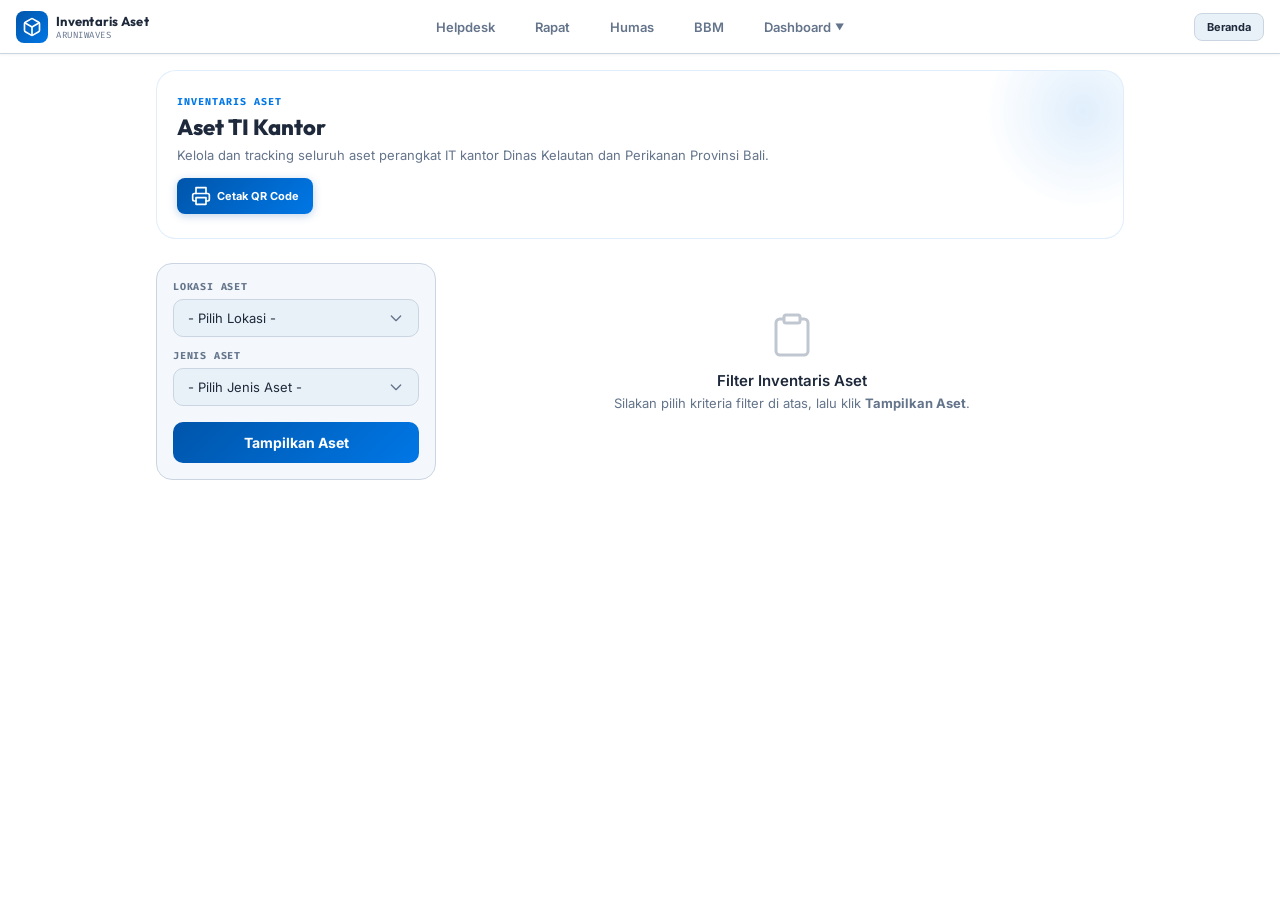
==== aset/index.html @ e1ecda30 "chore: update Google OAuth Client ID across files" ====
<!DOCTYPE html>
<html lang="id">
<head>
<meta charset="UTF-8"/>
<meta name="viewport" content="width=device-width, initial-scale=1.0"/>
<meta name="theme-color" content="#061120"/>
<meta name="description" content="Daftar inventaris aset kantor - ARUNIWAVES Dinas Kelautan dan Perikanan Provinsi Bali"/>
<link rel="apple-touch-icon" href="../icons/icon-192.png"/>
<title>Daftar Aset - ARUNIWAVES</title>
<link rel="preconnect" href="https://fonts.googleapis.com"/>
<link href="https://fonts.googleapis.com/css2?family=Outfit:wght@300;400;500;600;700;800&family=Inter:wght@300;400;500;600;700;800&family=Fira+Code:wght@400;500;700&display=swap" rel="stylesheet"/>
<script src="https://accounts.google.com/gsi/client" async defer></script>
<style>
:root {
  --ink:      #FFFFFF;
  --ink2:     #F4F8FC;
  --ink3:     #E8F1F7;
  --sea:      #0055AA;
  --sea2:     #004488;
  --wave:     #0077E6;
  --foam:     #3399FF;
  --text:     #1E293B;
  --muted:    #64748B;
  --border:   #CBD5E1;
  --border2:  #94A3B8;
  --green:    #0D9488;
  --yellow:   #CA8A04;
  --red:      #DC2626;
  --mono:     'Fira Code', monospace;
  --sans:     'Inter', sans-serif;
  --title-sans: 'Outfit', sans-serif;
}
*,*::before,*::after{box-sizing:border-box;margin:0;padding:0}
html{scroll-behavior:smooth}
body{background:var(--ink);color:var(--text);font-family:var(--sans);min-height:100vh;-webkit-font-smoothing:antialiased}

/* ── CUSTOM SCROLLBAR ── */
::-webkit-scrollbar {
  width: 6px;
  height: 6px;
}
::-webkit-scrollbar-track {
  background: var(--ink2);
}
::-webkit-scrollbar-thumb {
  background: var(--border2);
  border-radius: 4px;
}
::-webkit-scrollbar-thumb:hover {
  background: var(--wave);
}

/* ── SHIMMER SKELETON ── */
@keyframes shimmer {
  100% { transform: translateX(100%); }
}
.shimmer, .shimmer-card {
  position: relative;
  overflow: hidden;
  background-color: var(--ink2);
  border-radius: 12px;
  border: 1px solid rgba(0, 85, 170, 0.05);
}
.shimmer::after, .shimmer-card::after {
  position: absolute;
  top: 0; right: 0; bottom: 0; left: 0;
  transform: translateX(-100%);
  background-image: linear-gradient(
    90deg,
    rgba(255, 255, 255, 0) 0%,
    rgba(255, 255, 255, 0.4) 20%,
    rgba(255, 255, 255, 0.7) 60%,
    rgba(255, 255, 255, 0) 100%
  );
  animation: shimmer 1.5s infinite;
  content: '';
}

/* ── NAVBAR ── */
nav.topnav{
  position:sticky;top:0;z-index:200;
  background:rgba(255,255,255,.95);backdrop-filter:blur(12px);
  border-bottom:1px solid var(--border);
  box-shadow: 0 1px 3px rgba(0,0,0,0.05);
  height:54px;display:flex;align-items:center;
  padding:0 16px;gap:12px;
}
.nav-logo{display:flex;align-items:center;gap:8px;text-decoration:none}
.nav-logo-mark{
  width:32px;height:32px;border-radius:8px;
  background:linear-gradient(135deg,var(--sea),var(--wave));
  display:flex;align-items:center;justify-content:center;
  font-size:15px;flex-shrink:0;
}
.nav-logo-text{font-family:var(--title-sans);font-size:13px;font-weight:700;color:var(--text);letter-spacing:.02em}
.nav-logo-sub{font-size:9px;color:var(--muted);font-family:var(--mono);letter-spacing:.06em}
.nav-spacer{flex:1}

/* ── MAIN ── */
main{max-width:480px;margin:0 auto;padding:16px 16px 100px}

/* ── PAGE TITLE ── */
.page-title{
  margin-bottom:16px;
  animation:fadeUp .35s ease both;
  display: flex;
  justify-content: space-between;
  align-items: flex-start;
  gap: 12px;
  flex-wrap: wrap;
}
.page-title h1{
  font-family:var(--title-sans);font-size:22px;font-weight:700;line-height:1.1;
}
.page-title p{
  font-size:13px;color:var(--muted);margin-top:4px;
}

/* ── SEARCH BAR ── */
.search-wrap{
  position:relative;margin-bottom:12px;
  animation:fadeUp .35s .06s ease both;
}
.search-wrap input{
  width:100%;padding:12px 16px 12px 42px;
  background:var(--ink2);border:1px solid var(--border);
  border-radius:12px;color:var(--text);
  font-family:var(--sans);font-size:14px;
  transition:border-color .2s;
}
.search-wrap input:focus{outline:none;border-color:var(--wave)}
.search-wrap input::placeholder{color:var(--muted)}
.search-icon{
  position:absolute;left:14px;top:50%;transform:translateY(-50%);
  font-size:16px;pointer-events:none;opacity:.5;
}
.search-clear{
  position:absolute;right:12px;top:50%;transform:translateY(-50%);
  background:var(--border2);border:none;color:var(--muted);
  width:22px;height:22px;border-radius:50%;
  display:none;align-items:center;justify-content:center;
  font-size:11px;cursor:pointer;
}
.search-clear.show{display:flex}

/* ── FILTERS ── */
.filter-row{
  display:flex;gap:8px;overflow-x:auto;padding-bottom:4px;
  margin-bottom:14px;scrollbar-width:none;
  animation:fadeUp .35s .1s ease both;
}
.filter-row::-webkit-scrollbar{display:none}
.filter-chip{
  flex-shrink:0;padding:6px 14px;
  background:var(--ink2);border:1px solid var(--border);
  border-radius:99px;font-size:11px;font-weight:600;
  color:var(--muted);font-family:var(--mono);
  cursor:pointer;transition:all .15s;white-space:nowrap;
}
.filter-chip:hover{border-color:var(--border2);color:var(--text)}
.filter-chip.active{
  background:rgba(0,180,216,.12);
  border-color:rgba(0,180,216,.4);
  color:var(--wave);
}

/* ── STATS BAR ── */
.stats-bar{
  display:flex;gap:8px;margin-bottom:14px;
  animation:fadeUp .35s .14s ease both;
}
.stat-pill{
  flex:1;background:var(--ink2);border:1px solid var(--border);
  border-radius:10px;padding:10px 12px;text-align:center;
  cursor:pointer;transition:all 0.2s ease;
}
.stat-pill:hover{
  transform:translateY(-1px);
  border-color:var(--border2);
}
.stat-pill.active{
  background:var(--ink3);
  border-color:var(--wave);
  box-shadow:0 0 0 2px rgba(0,119,182,0.15);
}
.stat-pill.s-baik.active{
  border-color:var(--green);
  box-shadow:0 0 0 2px rgba(13,148,136,0.15);
}
.stat-pill.s-kurang.active{
  border-color:var(--yellow);
  box-shadow:0 0 0 2px rgba(202, 138, 4, 0.15);
}
.stat-pill.s-rusak.active{
  border-color:var(--red);
  box-shadow:0 0 0 2px rgba(220,38,38,0.15);
}
.stat-num{font-size:18px;font-weight:700;font-family:var(--mono);color:var(--wave)}
.stat-lbl{font-size:9px;color:var(--muted);text-transform:uppercase;letter-spacing:.08em;margin-top:2px}
.stat-pill.s-baik   .stat-num{color:var(--green)}
.stat-pill.s-kurang .stat-num{color:var(--yellow)}
.stat-pill.s-rusak  .stat-num{color:var(--red)}

/* ── LIST ── */
.list-label{
  font-size:10px;font-weight:700;color:var(--muted);
  text-transform:uppercase;letter-spacing:.1em;
  font-family:var(--mono);margin-bottom:8px;
}

.aset-list{display:flex;flex-direction:column;gap:8px}

.aset-card{
  display:flex;align-items:center;gap:12px;
  background:var(--ink2);border:1px solid var(--border);
  border-radius:12px;padding:12px 14px;
  text-decoration:none;color:inherit;
  transition:border-color .15s,background .15s;
  animation:fadeUp .3s ease both;
}
.aset-card:hover{border-color:var(--border2);background:var(--ink3)}
.aset-card:active{background:var(--ink3)}

.card-icon{
  width:40px;height:40px;border-radius:10px;
  background:rgba(0,119,182,.15);
  display:flex;align-items:center;justify-content:center;
  font-size:18px;flex-shrink:0;
}
.card-body{flex:1;min-width:0}
.card-nama{
  font-size:14px;font-weight:600;
  white-space:nowrap;overflow:hidden;text-overflow:ellipsis;
  margin-bottom:3px;
}
.card-meta{
  font-size:11px;color:var(--muted);
  font-family:var(--mono);
  white-space:nowrap;overflow:hidden;text-overflow:ellipsis;
}
.card-right{display:flex;flex-direction:column;align-items:flex-end;gap:5px;flex-shrink:0}
.kondisi-dot{
  width:8px;height:8px;border-radius:50%;
}
.dot-baik   {background:var(--green)}
.dot-kurang {background:var(--yellow)}
.dot-rusak  {background:var(--red)}
.dot-lain   {background:var(--muted)}
.card-chevron{font-size:14px;color:var(--border2)}

/* ── EMPTY / LOADING ── */
.empty-state,.loading-state{
  text-align:center;padding:48px 20px;
  color:var(--muted);
}
.empty-icon{font-size:40px;opacity:.4;margin-bottom:10px}
.empty-title{font-size:15px;font-weight:600;margin-bottom:4px;color:var(--text)}
.empty-desc{font-size:13px;line-height:1.5}
.loader{
  width:36px;height:36px;margin:0 auto 12px;
  border:3px solid var(--border2);
  border-top-color:var(--wave);
  border-radius:50%;animation:spin .8s linear infinite;
}
@keyframes spin{to{transform:rotate(360deg)}}
.loader-text{font-size:12px;font-family:var(--mono)}

/* Load more */
.btn-loadmore{
  width:100%;margin-top:12px;padding:12px;
  background:transparent;border:1px solid var(--border2);
  border-radius:10px;color:var(--muted);
  font-family:var(--sans);font-size:13px;font-weight:600;
  cursor:pointer;transition:all .2s;display:none;
}
.btn-loadmore:hover{border-color:var(--wave);color:var(--wave)}
.btn-loadmore.show{display:block}

/* ── BOTTOM NAV ── */
.bottom-nav{
  position:fixed;bottom:0;left:0;right:0;z-index:100;
  background:rgba(255,255,255,.95);backdrop-filter:blur(16px);
  border-top:1px solid var(--border);
  box-shadow: 0 -2px 10px rgba(0,0,0,0.05);
  display:flex;padding:8px 0 env(safe-area-inset-bottom);
}
.nav-item{
  flex:1;display:flex;flex-direction:column;align-items:center;gap:3px;
  padding:6px 4px;cursor:pointer;text-decoration:none;
  color:var(--muted);
  transition:color 0.2s, opacity 0.2s;
}
.nav-item:hover{opacity:.8}
.nav-icon{font-size:20px;line-height:1;display:flex;align-items:center;justify-content:center}
.nav-label{font-size:9px;font-weight:600;color:inherit;font-family:var(--mono)}
.nav-item.active{color:var(--wave)}
.nav-item.active .nav-icon{filter:drop-shadow(0 0 5px var(--wave))}

.btn-back-header {
  display: flex;
  align-items: center;
  gap: 6px;
  padding: 6px 12px;
  background: var(--ink3);
  border: 1px solid var(--border);
  border-radius: 8px;
  color: var(--text);
  font-size: 11px;
  font-weight: 700;
  text-decoration: none;
  font-family: var(--sans);
  transition: all .2s;
}
.btn-back-header:hover {
  background: var(--ink2);
  border-color: var(--border2);
}

.filter-panel {
  background: var(--ink2);
  border: 1px solid var(--border);
  border-radius: 16px;
  padding: 16px;
  margin-bottom: 16px;
  animation: fadeUp .35s ease both;
  display: flex;
  flex-direction: column;
  gap: 12px;
}
.filter-field {
  display: flex;
  flex-direction: column;
  gap: 6px;
}
.filter-field label {
  font-size: 10px;
  font-weight: 700;
  color: var(--muted);
  text-transform: uppercase;
  letter-spacing: .08em;
  font-family: var(--mono);
}
.filter-field select {
  width: 100%;
  padding: 10px 14px;
  background: var(--ink3);
  border: 1px solid var(--border);
  border-radius: 10px;
  color: var(--text);
  font-family: var(--sans);
  font-size: 13px;
  transition: border-color .2s;
  -webkit-appearance: none;
  background-image: url("data:image/svg+xml,%3Csvg xmlns='http://www.w3.org/2000/svg' fill='none' viewBox='0 0 24 24' stroke='%2364748B'%3E%3Cpath stroke-linecap='round' stroke-linejoin='round' stroke-width='2' d='M19 9l-7 7-7-7'/%3E%3C/svg%3E");
  background-repeat: no-repeat;
  background-position: right 14px center;
  background-size: 16px;
  padding-right: 40px;
}
.filter-field select:focus {
  outline: none;
  border-color: var(--wave);
}
.btn-tampilkan {
  width: 100%;
  padding: 12px;
  background: linear-gradient(135deg, var(--sea), var(--wave));
  color: #fff;
  border: none;
  border-radius: 10px;
  font-family: var(--sans);
  font-size: 14px;
  font-weight: 700;
  cursor: pointer;
  transition: opacity .2s;
  margin-top: 4px;
}
.btn-tampilkan:hover {
  opacity: .9;
}

/* More drawer */
.more-drawer{
  position:fixed;bottom:64px;left:0;right:0;z-index:150;
  background:var(--ink2);border-top:1px solid var(--border);
  padding:12px 16px;display:none;animation:slideUp .2s ease;
}
.more-drawer.open{display:block}
.more-grid{display:grid;grid-template-columns:repeat(3,1fr);gap:10px}
.more-item{
  display:flex;flex-direction:column;align-items:center;gap:6px;
  padding:14px 8px;background:var(--ink3);border:1px solid var(--border);
  border-radius:12px;cursor:pointer;text-decoration:none;transition:border-color .2s;
}
.more-item:hover{border-color:var(--border2)}
.more-item-icon{font-size:22px}
.more-item-label{font-size:10px;color:var(--muted);font-family:var(--mono);text-align:center}

@keyframes fadeUp{
  from{opacity:0;transform:translateY(12px)}
  to{opacity:1;transform:translateY(0)}
}
@keyframes slideUp{from{transform:translateY(100%)}to{transform:translateY(0)}}

/* ── DESKTOP & KEYBOARD STYLES ── */
.desktop-nav {
  display: none;
  gap: 16px;
  margin-left: 24px;
}
.desktop-nav-item {
  color: var(--muted);
  text-decoration: none;
  font-size: 13px;
  font-weight: 600;
  transition: color 0.2s, background 0.2s;
  padding: 6px 12px;
  border-radius: 6px;
}
.desktop-nav-item:hover {
  color: var(--text);
  background: var(--ink2);
}
.desktop-nav-item.active {
  color: var(--wave);
  background: rgba(0, 119, 182, 0.08);
}
.desktop-layout {
  display: block;
}
body.keyboard-open .bottom-nav {
  display: none !important;
}
body.keyboard-open .more-drawer {
  display: none !important;
}
@media (min-width: 768px) {
  .desktop-nav {
    display: flex;
  }
  .bottom-nav {
    display: none !important;
  }
  main {
    max-width: 1000px;
    padding-bottom: 40px;
  }
  
}
.svg-icon {
  width: 20px;
  height: 20px;
  stroke: currentColor;
  stroke-width: 2;
  fill: none;
  stroke-linecap: round;
  stroke-linejoin: round;
  display: inline-block;
  vertical-align: middle;
}
.logo-mark .svg-icon, .nav-logo-mark .svg-icon, .nav-mark .svg-icon, .monitor-icon .svg-icon {
  stroke: #ffffff !important;
}

.more-item.active {
  border-color: var(--wave, #0077E6);
  background: rgba(0, 119, 230, 0.08);
}
.more-item.active .more-item-icon svg {
  stroke: var(--wave, #0077E6);
}
.more-item.active .more-item-label {
  color: var(--wave, #0077E6);
  font-weight: 700;
}



/* Hero Banner Styles (BBM Style) */
.bbm-hero{
  background:rgba(255,255,255,0.75);
  backdrop-filter:blur(12px);-webkit-backdrop-filter:blur(12px);
  border:1px solid rgba(0,119,230,0.12);
  border-radius:20px;padding:24px 20px;margin-bottom:24px;
  position:relative;overflow:hidden;
}
.bbm-hero::before{
  content:'';position:absolute;top:-60px;right:-60px;
  width:200px;height:200px;
  background:radial-gradient(circle,rgba(0,119,230,.12) 0%,transparent 70%);
  pointer-events:none;
}
.bbm-content{position:relative;z-index:2}
.bbm-eyebrow{font-size:10px;color:var(--wave);font-family:var(--mono);letter-spacing:.1em;margin-bottom:6px;font-weight:700;}
.bbm-title{font-family:var(--title-sans);font-size:22px;font-weight:800;margin-bottom:6px;line-height:1.2}
.bbm-sub{font-size:13px;color:var(--muted);line-height:1.5}

/* Navigation overrides for 6-item mobile bottom nav & centered desktop nav */
.bottom-nav { padding: 6px 0 env(safe-area-inset-bottom) !important; }
.nav-item { padding: 4px 2px !important; gap: 2px !important; }
.bottom-nav .svg-icon { width: 18px !important; height: 18px !important; }
.nav-label { font-size: 8px !important; }
.more-grid { grid-template-columns: repeat(3, 1fr) !important; }

@media (min-width: 768px) {
  .site-header, .topnav { position: relative !important; }
  .desktop-nav {
    position: absolute !important;
    left: 50% !important;
    transform: translateX(-50%) !important;
    display: flex !important;
    align-items: center !important;
    gap: 8px !important;
    margin-left: 0 !important;
  }
  .desktop-nav-item {
    font-size: 11px !important;
    padding: 4px 8px !important;
  }
}
@media (min-width: 1024px) {
  .desktop-layout {
    display: grid;
    grid-template-columns: 280px 1fr;
    gap: 24px;
    align-items: start;
  }
  .desktop-nav {
    gap: 16px !important;
  }
  .desktop-nav-item {
    font-size: 13px !important;
    padding: 6px 12px !important;
  }
}




/* Dropdown style on desktop */
.desktop-dropdown {
  position: relative;
  display: inline-block;
}
.desktop-dropdown-btn {
  background: none;
  border: none;
  color: var(--muted);
  font-family: var(--sans);
  font-size: 13px;
  font-weight: 600;
  padding: 6px 12px;
  border-radius: 6px;
  cursor: pointer;
  display: flex;
  align-items: center;
  gap: 4px;
  transition: color 0.2s, background 0.2s;
}
.desktop-dropdown-btn:hover {
  color: var(--text);
  background: var(--ink2);
}
.desktop-dropdown-btn.active {
  color: var(--wave);
  background: rgba(0, 119, 182, 0.08);
}
.desktop-dropdown-content {
  display: none;
  position: absolute;
  top: 100%;
  left: 0;
  background-color: rgba(255, 255, 255, 0.98);
  backdrop-filter: blur(16px);
  -webkit-backdrop-filter: blur(16px);
  min-width: 180px;
  box-shadow: 0 8px 24px rgba(0, 85, 170, 0.12);
  border: 1px solid var(--border);
  border-radius: 8px;
  z-index: 300;
  margin-top: 4px;
}
.desktop-dropdown-content::before {
  content: "";
  position: absolute;
  top: -10px;
  left: 0;
  right: 0;
  height: 10px;
  background: transparent;
}
.desktop-dropdown-content a {
  color: var(--muted);
  padding: 10px 14px;
  text-decoration: none;
  display: block;
  font-size: 13px;
  font-weight: 600;
  transition: color 0.2s, background 0.2s;
  text-align: left;
}
.desktop-dropdown-content a:hover {
  color: var(--wave);
  background-color: var(--ink2);
}
.desktop-dropdown-content a.active {
  color: var(--wave);
  background-color: var(--ink2);
}
.desktop-dropdown:hover .desktop-dropdown-content {
  display: block;
}
.desktop-dropdown:hover .desktop-dropdown-btn {
  color: var(--text);
  background: var(--ink2);
}

/* ── DETAIL MODAL ── */
.modal-overlay {
  position: fixed;
  inset: 0;
  z-index: 300;
  background: rgba(6, 17, 32, 0.55);
  backdrop-filter: blur(12px);
  -webkit-backdrop-filter: blur(12px);
  display: none;
  align-items: flex-end;
  justify-content: center;
}
.modal-overlay.open {
  display: flex;
}
.modal-sheet {
  background: var(--ink);
  border: 1px solid var(--border);
  border-radius: 20px 20px 0 0;
  width: 100%;
  max-width: 480px;
  max-height: 90vh;
  overflow-y: auto;
  padding: 20px 20px 40px;
  animation: slideUp 0.3s ease;
  color: var(--text);
}
@media (min-width: 768px) {
  .modal-overlay {
    align-items: center;
  }
  .modal-sheet {
    border-radius: 16px;
    max-height: 80vh;
    box-shadow: 0 12px 40px rgba(0, 0, 0, 0.15);
  }
}
.modal-header {
  display: flex;
  align-items: flex-start;
  justify-content: space-between;
  margin-bottom: 16px;
}
.modal-kode {
  font-family: var(--mono);
  font-size: 11px;
  color: var(--wave);
  letter-spacing: 0.1em;
  margin-bottom: 4px;
}
.modal-nama {
  font-size: 20px;
  font-weight: 700;
  line-height: 1.2;
  margin-bottom: 10px;
}
.modal-badges {
  display: flex;
  gap: 8px;
  flex-wrap: wrap;
}
.badge {
  font-size: 10px;
  font-weight: 600;
  padding: 4px 10px;
  border-radius: 99px;
  font-family: var(--mono);
  letter-spacing: .04em;
}
.badge-cat   {background:rgba(0,150,199,.15);color:var(--wave);border:1px solid rgba(0,150,199,.3)}
.badge-baik  {background:rgba(45,212,191,.12);color:var(--green);border:1px solid rgba(45,212,191,.25)}
.badge-kurang{background:rgba(251,191,36,.12);color:var(--yellow);border:1px solid rgba(251,191,36,.25)}
.badge-rusak {background:rgba(248,113,113,.12);color:var(--red);border:1px solid rgba(248,113,113,.25)}

/* Modal body states */
.modal-body .state {
  display: none;
}
.modal-body .state.active {
  display: block;
}
.modal-body #det-state-loading.active {
  display: flex;
  flex-direction: column;
  align-items: center;
  justify-content: center;
  min-height: 30vh;
  gap: 16px;
}
.modal-body #det-state-error.active {
  display: flex;
  flex-direction: column;
  align-items: center;
  text-align: center;
  min-height: 30vh;
  justify-content: center;
  padding: 20px;
  gap: 12px;
}

/* Foto inside modal */
.foto-wrap {
  border-radius: 14px;
  overflow: hidden;
  border: 1px solid var(--border);
  background: var(--ink2);
  aspect-ratio: 4/3;
  position: relative;
  margin-bottom: 16px;
}
.foto-wrap img {
  width: 100%;
  height: 100%;
  object-fit: cover;
  display: block;
}
.foto-placeholder {
  width: 100%;
  height: 100%;
  display: flex;
  flex-direction: column;
  align-items: center;
  justify-content: center;
  gap: 8px;
  color: var(--muted);
}
.foto-placeholder span { font-size: 40px; opacity: 0.4; }
.foto-placeholder p { font-size: 12px; }

/* Info Section inside modal */
.info-section {
  background: var(--ink2);
  border: 1px solid var(--border);
  border-radius: 14px;
  overflow: hidden;
  margin-bottom: 12px;
}
.section-label {
  padding: 10px 16px;
  font-size: 9px;
  font-weight: 700;
  color: var(--wave);
  text-transform: uppercase;
  letter-spacing: .12em;
  border-bottom: 1px solid var(--border);
  font-family: var(--mono);
  background: rgba(0,180,216,.04);
}
.info-row {
  display: flex;
  align-items: flex-start;
  padding: 12px 16px;
  gap: 12px;
  border-bottom: 1px solid var(--border);
}
.info-row:last-child { border-bottom: none; }
.info-icon { font-size: 15px; flex-shrink: 0; margin-top: 1px; opacity: 0.7; }
.info-key {
  font-size: 10px;
  color: var(--muted);
  font-family: var(--mono);
  text-transform: uppercase;
  letter-spacing: .06em;
  margin-bottom: 3px;
}
.info-val { font-size: 14px; font-weight: 500; line-height: 1.4; }
.info-val.mono { font-family: var(--mono); font-size: 12px; color: var(--foam); }
.info-val.empty { color: var(--muted); font-style: italic; font-size: 13px; }
.tik-row { background: rgba(0, 119, 182, 0.05); }

.keterangan-box {
  background: rgba(0, 180, 216, 0.05);
  border: 1px solid rgba(0, 180, 216, 0.15);
  border-radius: 10px;
  padding: 12px 14px;
  font-size: 13px;
  line-height: 1.6;
  color: var(--text);
  margin-bottom: 12px;
  display: none;
}

.btn-lapor {
  display: flex;
  align-items: center;
  justify-content: center;
  gap: 8px;
  width: 100%;
  padding: 14px;
  background: transparent;
  border: 1.5px solid var(--border2);
  border-radius: 12px;
  color: var(--muted);
  font-family: var(--sans);
  font-size: 13px;
  font-weight: 600;
  cursor: pointer;
  text-decoration: none;
  transition: all .2s;
  margin-bottom: 12px;
}
.btn-lapor:hover {
  border-color: var(--wave);
  color: var(--wave);
  background: rgba(0, 180, 216, 0.06);
}

/* ── EDIT PANEL overlay bottom-sheet ── */
#edit-panel {
  position: fixed;
  inset: 0;
  z-index: 310;
  background: rgba(6, 17, 32, 0.85);
  backdrop-filter: blur(8px);
  -webkit-backdrop-filter: blur(8px);
  display: none;
  align-items: flex-end;
  justify-content: center;
}
#edit-panel.open { display: flex; }
.edit-sheet {
  background: var(--ink2);
  border: 1px solid var(--border);
  border-radius: 20px 20px 0 0;
  width: 100%;
  max-width: 480px;
  max-height: 90vh;
  overflow-y: auto;
  padding: 20px 20px 40px;
  animation: slideUp .3s ease;
  color: var(--text);
}
.edit-header {
  display: flex;
  align-items: center;
  justify-content: space-between;
  margin-bottom: 20px;
}
.edit-title { font-size: 16px; font-weight: 700; }
.edit-kode {
  font-family: var(--mono);
  font-size: 10px;
  color: var(--wave);
  margin-top: 2px;
}
.btn-close {
  background: none;
  border: none;
  color: var(--muted);
  font-size: 20px;
  cursor: pointer;
  width: 32px;
  height: 32px;
  border-radius: 8px;
  display: flex;
  align-items: center;
  justify-content: center;
  transition: background .2s;
}
.btn-close:hover { background: var(--border); }

/* Auth States */
.auth-state { text-align: center; padding: 32px 16px; }
.auth-icon { font-size: 40px; margin-bottom: 12px; }
.auth-title { font-size: 16px; font-weight: 700; margin-bottom: 6px; }
.auth-desc { font-size: 13px; color: var(--muted); margin-bottom: 20px; line-height: 1.6; }
.btn-google {
  display: flex;
  align-items: center;
  justify-content: center;
  gap: 10px;
  width: 100%;
  padding: 13px;
  border-radius: 12px;
  background: #fff;
  color: #1a1a1a;
  border: none;
  font-family: var(--sans);
  font-size: 14px;
  font-weight: 600;
  cursor: pointer;
  transition: opacity .2s;
}
.btn-google:hover { opacity: .9; }
.btn-google img { width: 20px; height: 20px; }
.access-denied {
  background: rgba(248, 113, 113, 0.08);
  border: 1px solid rgba(248, 113, 113, 0.2);
  border-radius: 10px;
  padding: 14px;
  font-size: 13px;
  color: var(--red);
  text-align: center;
  margin-top: 12px;
}

/* Edit form fields */
.edit-form { display: none; }
.edit-form.show { display: block; }
.field { margin-bottom: 14px; }
.field label {
  display: block;
  font-size: 10px;
  font-weight: 700;
  color: var(--muted);
  text-transform: uppercase;
  letter-spacing: .08em;
  margin-bottom: 6px;
  font-family: var(--mono);
}
.field select, .field input, .field textarea {
  width: 100%;
  padding: 11px 14px;
  background: var(--ink3);
  border: 1px solid var(--border);
  border-radius: 10px;
  color: var(--text);
  font-family: var(--sans);
  font-size: 14px;
  transition: border-color .2s;
  -webkit-appearance: none;
}
.field select:focus, .field input:focus, .field textarea:focus {
  outline: none;
  border-color: var(--wave);
}
.field textarea { resize: vertical; min-height: 80px; line-height: 1.5; }

/* Photo upload inside edit form */
.foto-upload-area {
  border: 2px dashed var(--border2);
  border-radius: 12px;
  padding: 20px;
  text-align: center;
  cursor: pointer;
  transition: all .2s;
  position: relative;
}
.foto-upload-area:hover, .foto-upload-area.drag {
  border-color: var(--wave);
  background: rgba(0, 180, 216, 0.05);
}
.foto-upload-area input {
  position: absolute;
  inset: 0;
  opacity: 0;
  cursor: pointer;
}
.foto-upload-preview {
  width: 100%;
  border-radius: 10px;
  overflow: hidden;
  display: none;
  position: relative;
}
.foto-upload-preview img {
  width: 100%;
  display: block;
  max-height: 180px;
  object-fit: cover;
}
.foto-remove {
  position: absolute;
  top: 8px;
  right: 8px;
  background: rgba(0, 0, 0, 0.7);
  border: none;
  color: #fff;
  width: 28px;
  height: 28px;
  border-radius: 50%;
  cursor: pointer;
  font-size: 13px;
  display: flex;
  align-items: center;
  justify-content: center;
}

/* Toast styling */
.toast {
  position: fixed;
  top: 70px;
  left: 50%;
  transform: translateX(-50%) translateY(-20px);
  background: var(--ink3);
  border: 1px solid var(--border2);
  border-radius: 10px;
  padding: 10px 18px;
  font-size: 13px;
  font-weight: 500;
  opacity: 0;
  transition: all 0.3s;
  pointer-events: none;
  white-space: nowrap;
  z-index: 500;
}
.toast.show { opacity: 1; transform: translateX(-50%) translateY(0); }
.toast.success { border-color: rgba(45, 212, 191, 0.4); color: var(--green); }
.toast.error { border-color: rgba(248, 113, 113, 0.4); color: var(--red); }

/* Changes list preview in edit form */
.changes-list {
  background: rgba(0, 180, 216, 0.05);
  border: 1px solid rgba(0, 180, 216, 0.15);
  border-radius: 10px;
  padding: 12px;
  margin-bottom: 14px;
  display: none;
}
.changes-list p {
  font-size: 11px;
  color: var(--muted);
  margin-bottom: 8px;
  font-family: var(--mono);
}
.change-item {
  font-size: 12px;
  color: var(--text);
  padding: 4px 0;
  border-bottom: 1px solid var(--border);
}
.change-item:last-child { border-bottom: none; }
.change-item span { color: var(--wave); font-family: var(--mono); }

.btn-save {
  width: 100%;
  padding: 14px;
  border: none;
  border-radius: 12px;
  background: linear-gradient(135deg, var(--sea), var(--wave));
  color: #fff;
  font-family: var(--sans);
  font-size: 15px;
  font-weight: 700;
  cursor: pointer;
  transition: opacity .2s;
  margin-top: 4px;
}
.btn-save:hover { opacity: 0.9; }
.btn-save:disabled {
  background: var(--border);
  color: var(--muted);
  cursor: not-allowed;
  opacity: 1;
}

</style>
</head>
<body>

<!-- NAVBAR -->
<nav class="topnav">
  <a class="nav-logo" href="../index.html">
    <div class="nav-logo-mark">
      <svg class="svg-icon" width="20" height="20" viewBox="0 0 24 24" fill="none" stroke="#fff" stroke-width="2.5" stroke-linecap="round" stroke-linejoin="round"><path d="M21 8a2 2 0 0 0-1-1.73l-7-4a2 2 0 0 0-2 0l-7 4A2 2 0 0 0 3 8v8a2 2 0 0 0 1 1.73l7 4a2 2 0 0 0 2 0l7-4A2 2 0 0 0 21 16Z"/><path d="m3.3 7 8.7 5 8.7-5"/><path d="M12 22V12"/></svg>
    </div>
    <div>
      <div class="nav-logo-text">Inventaris Aset</div>
      <div class="nav-logo-sub">ARUNIWAVES</div>
    </div>
  </a>
    <div class="desktop-nav">
    <a href="../helpdesk/index.html" class="desktop-nav-item">Helpdesk</a>
    <a href="../rapat/index.html" class="desktop-nav-item">Rapat</a>
    <a href="../humas/index.html" class="desktop-nav-item">Humas</a>
    <a href="../bbm/index.html" class="desktop-nav-item">BBM</a>
    <div class="desktop-dropdown">
      <button class="desktop-dropdown-btn">Dashboard <span style="font-size:9px;">▼</span></button>
      <div class="desktop-dropdown-content">
        <a href="../dashboard/dashboard_ews/index.html">Dashboard EWS</a>
        <a href="../dashboard/dashboard_ekspor/index.html">Dashboard Ekspor</a>
        <a href="../dashboard/dashboard_kendaraan/index.html">Dashboard Kendaraan</a>
      </div>
    </div>
  </div>
  
  <div class="nav-spacer"></div>
  <a href="../index.html" class="btn-back-header">Beranda</a>
</nav>

<!-- MAIN -->
<main>

  <div class="bbm-hero">
    <div class="bbm-content">
      <div class="bbm-eyebrow">INVENTARIS ASET</div>
      <div class="bbm-title">Aset TI Kantor</div>
      <div class="bbm-sub">Kelola dan tracking seluruh aset perangkat IT kantor Dinas Kelautan dan Perikanan Provinsi Bali.</div>
      <a href="qr.html" style="display:inline-flex;align-items:center;gap:6px;margin-top:12px;padding:8px 14px;border-radius:8px;background:linear-gradient(135deg,var(--sea),var(--wave));color:#fff;font-size:11px;font-weight:700;text-decoration:none;font-family:var(--sans);box-shadow:0 2px 8px rgba(0,85,170,0.25);transition:all .2s;">
        <svg class="svg-icon" width="14" height="14" viewBox="0 0 24 24" fill="none" stroke="currentColor" stroke-width="2" stroke-linecap="round" stroke-linejoin="round"><path d="M6 9V2h12v7"/><path d="M6 18H4a2 2 0 0 1-2-2v-5a2 2 0 0 1 2-2h16a2 2 0 0 1 2 2v5a2 2 0 0 1-2 2h-2"/><path d="M6 14h12v8H6z"/></svg>
        Cetak QR Code
      </a>
    </div>
  </div>

  <div class="desktop-layout">
    <div class="desktop-left">
      <!-- Filter Panel -->
      <div class="filter-panel">
        <div class="filter-field">
          <label for="filter-lokasi">Lokasi Aset</label>
          <select id="filter-lokasi">
            <option value="">- Memuat Lokasi... -</option>
          </select>
        </div>
        <div class="filter-field">
          <label for="filter-jenis">Jenis Aset</label>
          <select id="filter-jenis">
            <option value="">- Memuat Jenis Aset... -</option>
          </select>
        </div>
        <button class="btn-tampilkan" onclick="triggerShowAset()">Tampilkan Aset</button>
      </div>
    </div>

    <div class="desktop-right">
      <!-- Search -->
      <div class="search-wrap" id="search-wrap" style="display:none">
        <span class="search-icon" style="display: inline-flex; align-items: center;"><svg style="width: 14px; height: 14px; fill: none; stroke: currentColor; stroke-width: 2.5;" viewBox="0 0 24 24"><circle cx="11" cy="11" r="8"/><line x1="21" y1="21" x2="16.65" y2="16.65"/></svg></span>
        <input type="text" id="search-input" placeholder="Cari kode atau nama..." autocomplete="off"
               oninput="onSearch(this.value)"/>
        <button class="search-clear" id="search-clear" onclick="clearSearch()" style="display: inline-flex; align-items: center; justify-content: center;"><svg style="width: 10px; height: 10px; fill: none; stroke: currentColor; stroke-width: 2.5;" viewBox="0 0 24 24"><line x1="18" y1="6" x2="6" y2="18"/><line x1="6" y1="6" x2="18" y2="18"/></svg></button>
      </div>

      <!-- Stats -->
      <div class="stats-bar" id="stats-bar" style="display:none">
        <div class="stat-pill active" id="pill-total" onclick="selectKondisiPill('')">
          <div class="stat-num" id="stat-total">0</div>
          <div class="stat-lbl">Total</div>
        </div>
        <div class="stat-pill s-baik" id="pill-baik" onclick="selectKondisiPill('BAIK')">
          <div class="stat-num" id="stat-baik">0</div>
          <div class="stat-lbl">Baik</div>
        </div>
        <div class="stat-pill s-kurang" id="pill-kurang" onclick="selectKondisiPill('KURANG BAIK')">
          <div class="stat-num" id="stat-kurang">0</div>
          <div class="stat-lbl">Kurang</div>
        </div>
        <div class="stat-pill s-rusak" id="pill-rusak" onclick="selectKondisiPill('RUSAK')">
          <div class="stat-num" id="stat-rusak">0</div>
          <div class="stat-lbl">Rusak</div>
        </div>
      </div>

      <!-- List label -->
      <div class="list-label" id="list-label" style="display:none"></div>

      <!-- List container -->
      <div id="list-container">
        <div id="loading-state" style="display: flex; flex-direction: column; gap: 10px; padding: 10px 0;">
          <div class="shimmer-card" style="height: 76px;"></div>
          <div class="shimmer-card" style="height: 76px;"></div>
          <div class="shimmer-card" style="height: 76px;"></div>
        </div>
      </div>

      <!-- Load more -->
      <button class="btn-loadmore" id="btn-loadmore" onclick="loadMore()">
        Muat lebih banyak
      </button>
    </div>
  </div>

</main>

<!-- BOTTOM NAV -->
<nav class="bottom-nav">
  <a class="nav-item active" href="../aset/index.html">
    <span class="nav-icon"><svg class="svg-icon" width="20" height="20" viewBox="0 0 24 24" fill="none" stroke="currentColor" stroke-width="2" stroke-linecap="round" stroke-linejoin="round"><path d="M21 8a2 2 0 0 0-1-1.73l-7-4a2 2 0 0 0-2 0l-7 4A2 2 0 0 0 3 8v8a2 2 0 0 0 1 1.73l7 4a2 2 0 0 0 2 0l7-4A2 2 0 0 0 21 16Z"/><path d="m3.3 7 8.7 5 8.7-5"/><path d="M12 22V12"/></svg></span>
    <span class="nav-label">Aset</span>
  </a>
  <a class="nav-item" href="../helpdesk/index.html">
    <span class="nav-icon"><svg class="svg-icon" width="20" height="20" viewBox="0 0 24 24" fill="none" stroke="currentColor" stroke-width="2" stroke-linecap="round" stroke-linejoin="round"><path d="M14.7 6.3a1 1 0 0 0 0 1.4l1.6 1.6a1 1 0 0 0 1.4 0l3.77-3.77a6 6 0 0 1-7.94 7.94l-6.91 6.91a2.12 2.12 0 0 1-3-3l6.91-6.91a6 6 0 0 1 7.94-7.94l-3.76 3.76z"/></svg></span>
    <span class="nav-label">Helpdesk</span>
  </a>
  <a class="nav-item" href="../rapat/index.html">
    <span class="nav-icon"><svg class="svg-icon" width="20" height="20" viewBox="0 0 24 24" fill="none" stroke="currentColor" stroke-width="2" stroke-linecap="round" stroke-linejoin="round"><path d="M17 21v-2a4 4 0 0 0-4-4H5a4 4 0 0 0-4 4v2"/><circle cx="9" cy="7" r="4"/></svg></span>
    <span class="nav-label">Rapat</span>
  </a>
  <a class="nav-item" href="../humas/index.html">
    <span class="nav-icon"><svg class="svg-icon" width="20" height="20" viewBox="0 0 24 24" fill="none" stroke="currentColor" stroke-width="2" stroke-linecap="round" stroke-linejoin="round"><path d="M18 8a3 3 0 0 0-3-3H5a3 3 0 0 0-3 3v8a3 3 0 0 0 3 3h10a3 3 0 0 0 3-3V8Z"/><path d="M22 12a3 3 0 0 0-3-3v6a3 3 0 0 0 3-3Z"/><path d="M6 9h4"/></svg></span>
    <span class="nav-label">Humas</span>
  </a>
  <a class="nav-item" href="../bbm/index.html">
    <span class="nav-icon"><svg class="svg-icon" width="20" height="20" viewBox="0 0 24 24" fill="none" stroke="currentColor" stroke-width="2.5" stroke-linecap="round" stroke-linejoin="round"><path d="M3 22V2h10v20H3z"/><path d="M17 9h4v8h-4z"/><circle cx="8" cy="7" r="2"/><path d="M13 5h4v4h-4z"/></svg></span>
    <span class="nav-label">BBM</span>
  </a>
  <div class="nav-item" onclick="toggleMore()" style="cursor: pointer;">
    <span class="nav-icon"><svg class="svg-icon" width="20" height="20" viewBox="0 0 24 24" fill="none" stroke="currentColor" stroke-width="2" stroke-linecap="round" stroke-linejoin="round"><rect x="3" y="3" width="7" height="9"/><rect x="14" y="3" width="7" height="5"/><rect x="14" y="12" width="7" height="9"/><rect x="3" y="16" width="7" height="5"/></svg></span>
    <span class="nav-label">Lainnya</span>
  </div>
</nav>
<!-- Bottom Navigation Drawer for Dashboards -->
<div class="more-drawer" id="more-drawer">
  <div class="more-grid">
    <a class="more-item" href="../dashboard/dashboard_ews/index.html" id="drawer-item-ews">
      <span class="more-item-icon">
        <svg class="svg-icon" width="22" height="22" viewBox="0 0 24 24" fill="none" stroke="currentColor" stroke-width="2" stroke-linecap="round" stroke-linejoin="round"><polyline points="22 12 18 12 15 21 9 3 6 12 2 12"/></svg>
      </span>
      <span class="more-item-label">Dashboard EWS</span>
    </a>
    <a class="more-item" href="../dashboard/dashboard_ekspor/index.html" id="drawer-item-ekspor">
      <span class="more-item-icon">
        <svg class="svg-icon" width="22" height="22" viewBox="0 0 24 24" fill="none" stroke="currentColor" stroke-width="2.5" stroke-linecap="round" stroke-linejoin="round"><circle cx="12" cy="12" r="10"/><path d="M2 12h20"/><path d="M12 2a15.3 15.3 0 0 1 4 10 15.3 15.3 0 0 1-4 10 15.3 15.3 0 0 1-4-10 15.3 15.3 0 0 1 4-10z"/></svg>
      </span>
      <span class="more-item-label">Dashboard Ekspor</span>
    </a>
    <a class="more-item" href="../dashboard/dashboard_kendaraan/index.html" id="drawer-item-bbm">
      <span class="more-item-icon">
        <svg class="svg-icon" width="22" height="22" viewBox="0 0 24 24" fill="none" stroke="currentColor" stroke-width="2" stroke-linecap="round" stroke-linejoin="round"><line x1="18" y1="20" x2="18" y2="10"/><line x1="12" y1="20" x2="12" y2="4"/><line x1="6" y1="20" x2="6" y2="14"/></svg>
      </span>
      <span class="more-item-label">Dashboard Kendaraan</span>
    </a>
  </div>
</div>
<!-- DETAIL MODAL -->
<div id="detail-modal" class="modal-overlay" onclick="handleDetailOverlayClick(event)">
  <div class="modal-sheet">
    <div class="modal-header">
      <div>
        <div class="modal-kode" id="v-kode">-</div>
        <h2 class="modal-nama" id="v-nama">-</h2>
        <div class="modal-badges">
          <span class="badge badge-cat" id="v-kategori">-</span>
          <span class="badge" id="v-kondisi-badge">-</span>
        </div>
      </div>
      <button class="btn-close" onclick="closeDetailModal()">✕</button>
    </div>
    
    <div class="modal-body">
      <!-- Loading State -->
      <div id="det-state-loading" class="state active">
        <div class="loader"></div>
        <p class="loader-text">Memuat data aset...</p>
      </div>

      <!-- Error State -->
      <div id="det-state-error" class="state">
        <span class="err-icon" style="display: flex; justify-content: center; margin-bottom: 12px;">
          <svg class="svg-icon" width="48" height="48" viewBox="0 0 24 24" fill="none" stroke="var(--red)" stroke-width="2" stroke-linecap="round" stroke-linejoin="round"><circle cx="12" cy="12" r="10"/><line x1="12" y1="8" x2="12" y2="12"/><line x1="12" y1="16" x2="12.01" y2="16"/></svg>
        </span>
        <div class="err-title" style="font-weight: 700; color: var(--red); text-align: center; margin-bottom: 8px;">Aset Tidak Ditemukan</div>
        <p class="err-msg" id="det-error-msg" style="text-align: center; color: var(--muted); font-size: 13px;">Kode aset tidak valid atau belum terdaftar dalam sistem.</p>
      </div>

      <!-- Content State -->
      <div id="det-state-content" class="state">
        <!-- Foto -->
        <div class="foto-wrap" id="v-foto-wrap">
          <div class="foto-placeholder">
            <svg class="svg-icon" width="40" height="40" viewBox="0 0 24 24" fill="none" stroke="currentColor" stroke-width="1.5" stroke-linecap="round" stroke-linejoin="round" style="opacity:0.5"><path d="M14.5 4h-5L7 7H4a2 2 0 0 0-2 2v9a2 2 0 0 0 2 2h16a2 2 0 0 0 2-2V9a2 2 0 0 0-2-2h-3l-2.5-3z"/><circle cx="12" cy="13" r="3"/></svg>
            <p>Foto belum tersedia</p>
          </div>
        </div>

        <!-- Info Barang -->
        <div class="info-section">
          <div class="section-label">Informasi Barang</div>
          <div class="info-row">
            <span class="info-icon">
              <svg class="svg-icon" width="16" height="16" viewBox="0 0 24 24" fill="none" stroke="currentColor" stroke-width="2" stroke-linecap="round" stroke-linejoin="round"><path d="M21 16V8a2 2 0 0 0-1-1.73l-7-4a2 2 0 0 0-2 0l-7 4A2 2 0 0 0 3 8v8a2 2 0 0 0 1 1.73l7 4a2 2 0 0 0 2 0l7-4a2 2 0 0 0 1-1.73z"/><polyline points="3.27 6.96 12 12.01 20.73 6.96"/><line x1="12" y1="22.08" x2="12" y2="12"/></svg>
            </span>
            <div>
              <div class="info-key">Sub Kategori</div>
              <div class="info-val" id="v-subkat">-</div>
            </div>
          </div>
          <div class="info-row">
            <span class="info-icon">
              <svg class="svg-icon" width="16" height="16" viewBox="0 0 24 24" fill="none" stroke="currentColor" stroke-width="2" stroke-linecap="round" stroke-linejoin="round"><path d="M20.59 13.41l-7.17 7.17a2 2 0 0 1-2.83 0L2 12V2h10l8.59 8.59a2 2 0 0 1 0 2.82z"/><line x1="7" y1="7" x2="7.01" y2="7"/></svg>
            </span>
            <div>
              <div class="info-key">Merk</div>
              <div class="info-val" id="v-merk">-</div>
            </div>
          </div>
          <div class="info-row">
            <span class="info-icon">
              <svg class="svg-icon" width="16" height="16" viewBox="0 0 24 24" fill="none" stroke="currentColor" stroke-width="2" stroke-linecap="round" stroke-linejoin="round"><rect x="8" y="2" width="8" height="4" rx="1" ry="1"/><path d="M16 4h2a2 2 0 0 1 2 2v14a2 2 0 0 1-2 2H6a2 2 0 0 1-2-2V6a2 2 0 0 1 2-2h2"/></svg>
            </span>
            <div>
              <div class="info-key">Spesifikasi</div>
              <div class="info-val" id="v-spek">-</div>
            </div>
          </div>
          <div class="info-row">
            <span class="info-icon">
              <svg class="svg-icon" width="16" height="16" viewBox="0 0 24 24" fill="none" stroke="currentColor" stroke-width="2" stroke-linecap="round" stroke-linejoin="round"><rect x="3" y="4" width="18" height="18" rx="2" ry="2"/><line x1="16" y1="2" x2="16" y2="6"/><line x1="8" y1="2" x2="8" y2="6"/><line x1="3" y1="10" x2="21" y2="10"/></svg>
            </span>
            <div>
              <div class="info-key">Tahun Perolehan</div>
              <div class="info-val" id="v-tahun">-</div>
            </div>
          </div>
          <div class="info-row tik-row">
            <span class="info-icon">
              <svg class="svg-icon" width="16" height="16" viewBox="0 0 24 24" fill="none" stroke="currentColor" stroke-width="2" stroke-linecap="round" stroke-linejoin="round"><path d="M22 19a2 2 0 0 1-2 2H4a2 2 0 0 1-2-2V5a2 2 0 0 1 2-2h5l2 3h9a2 2 0 0 1 2 2z"/></svg>
            </span>
            <div>
              <div class="info-key">Kode TIK Aset</div>
              <div class="info-val mono" id="v-tik">-</div>
            </div>
          </div>
        </div>

        <!-- Penempatan -->
        <div class="info-section">
          <div class="section-label">Penempatan & Pengguna</div>
          <div class="info-row">
            <span class="info-icon">
              <svg class="svg-icon" width="16" height="16" viewBox="0 0 24 24" fill="none" stroke="currentColor" stroke-width="2" stroke-linecap="round" stroke-linejoin="round"><path d="M21 10c0 7-9 13-9 13s-9-6-9-13a9 9 0 0 1 18 0z"/><circle cx="12" cy="10" r="3"/></svg>
            </span>
            <div>
              <div class="info-key">Lokasi</div>
              <div class="info-val" id="v-lokasi">-</div>
            </div>
          </div>
          <div class="info-row">
            <span class="info-icon">
              <svg class="svg-icon" width="16" height="16" viewBox="0 0 24 24" fill="none" stroke="currentColor" stroke-width="2" stroke-linecap="round" stroke-linejoin="round"><path d="M20 21v-2a4 4 0 0 0-4-4H8a4 4 0 0 0-4 4v2"/><circle cx="12" cy="7" r="4"/></svg>
            </span>
            <div>
              <div class="info-key">Pengguna</div>
              <div class="info-val" id="v-pengguna">-</div>
            </div>
          </div>
          <div class="info-row">
            <span class="info-icon">
              <svg class="svg-icon" width="16" height="16" viewBox="0 0 24 24" fill="none" stroke="currentColor" stroke-width="2" stroke-linecap="round" stroke-linejoin="round"><path d="M21.5 2v6h-6M21.34 15.57a10 10 0 1 1-.57-8.38l5.67-5.67"/></svg>
            </span>
            <div>
              <div class="info-key">Kondisi</div>
              <div class="info-val" id="v-kondisi">-</div>
            </div>
          </div>
        </div>

        <!-- Keterangan -->
        <div class="keterangan-box" id="v-keterangan-box">
          <span id="v-keterangan"></span>
        </div>

        <!-- Edit Button -->
        <button class="btn-lapor" id="btn-edit-aset" onclick="openEdit()">
          <svg class="svg-icon" width="14" height="14" viewBox="0 0 24 24" fill="none" stroke="currentColor" stroke-width="2" stroke-linecap="round" stroke-linejoin="round" style="margin-right:6px;"><path d="M12 20h9"/><path d="M16.5 3.5a2.12 2.12 0 0 1 3 3L7 19l-4 1 1-4Z"/></svg>
          Edit Data Aset
        </button>
      </div>
    </div>
  </div>
</div>

<!-- EDIT PANEL -->
<div id="edit-panel" onclick="handleOverlayClick(event)">
  <div class="edit-sheet">
    <div class="edit-header">
      <div>
        <div class="edit-title">Edit Data Aset</div>
        <div class="edit-kode" id="edit-kode-label">-</div>
      </div>
      <button class="btn-close" onclick="closeEdit()">✕</button>
    </div>

    <!-- Auth: belum login -->
    <div class="auth-state" id="auth-login">
      <div class="auth-icon">
        <svg class="svg-icon" width="40" height="40" viewBox="0 0 24 24" fill="none" stroke="var(--muted)" stroke-width="2" stroke-linecap="round" stroke-linejoin="round" style="margin: 0 auto;"><rect x="3" y="11" width="18" height="11" rx="2" ry="2"/><path d="M7 11V7a5 5 0 0 1 10 0v4"/></svg>
      </div>
      <div class="auth-title">Login diperlukan</div>
      <p class="auth-desc">Hanya admin yang terdaftar yang dapat mengedit data aset. Login dengan akun Google Anda.</p>
      <button class="btn-google" onclick="loginGoogle()">
        <img src="https://www.gstatic.com/firebasejs/ui/2.0.0/images/auth/google.svg" alt="Google"/>
        Login dengan Google
      </button>
    </div>

    <!-- Auth: akses ditolak -->
    <div class="auth-state" id="auth-denied" style="display:none">
      <div class="auth-icon">
        <svg class="svg-icon" width="40" height="40" viewBox="0 0 24 24" fill="none" stroke="var(--red)" stroke-width="2" stroke-linecap="round" stroke-linejoin="round" style="margin: 0 auto;"><circle cx="12" cy="12" r="10"/><line x1="4.93" y1="4.93" x2="19.07" y2="19.07"/></svg>
      </div>
      <div class="auth-title">Akses Ditolak</div>
      <p class="auth-desc" id="auth-denied-email">Email Anda tidak terdaftar sebagai admin.</p>
      <div class="access-denied">Hubungi Tim IT DKP Bali untuk mendapatkan akses edit.</div>
    </div>

    <!-- Auth: loading cek -->
    <div class="auth-state" id="auth-checking" style="display:none">
      <div class="loader" style="margin:0 auto 12px"></div>
      <div class="auth-title">Memeriksa akses...</div>
    </div>

    <!-- Edit form -->
    <div class="edit-form" id="edit-form">
      <div class="field">
        <label>Lokasi Aset</label>
        <select id="e-lokasi">
          <option value="">- Pilih Lokasi -</option>
        </select>
      </div>
      <div class="field">
        <label>Pengguna Aset</label>
        <select id="e-pengguna">
          <option value="">- Pilih Pengguna -</option>
        </select>
      </div>
      <div class="field">
        <label>Kondisi</label>
        <select id="e-kondisi">
          <option value="">- Pilih Kondisi -</option>
          <option value="BAIK">BAIK</option>
          <option value="KURANG BAIK">KURANG BAIK</option>
          <option value="RUSAK">RUSAK</option>
          <option value="TIDAK DIGUNAKAN">TIDAK DIGUNAKAN</option>
        </select>
      </div>
      <div class="field">
        <label>Foto Aset</label>
        <div class="foto-upload-preview" id="edit-foto-preview">
          <img id="edit-foto-img" src="" alt="Preview"/>
          <button type="button" class="foto-remove" onclick="removeEditFoto()">✕</button>
        </div>
        <div class="foto-upload-area" id="edit-foto-drop"
             onclick="document.getElementById('edit-foto-input').click()"
             ondragover="event.preventDefault();this.classList.add('drag')"
             ondragleave="this.classList.remove('drag')"
             ondrop="handleEditDrop(event)">
          <input type="file" id="edit-foto-input" accept="image/*" style="display:none"
                 onchange="previewEditFoto(event)"/>
          <svg class="svg-icon" width="24" height="24" viewBox="0 0 24 24" fill="none" stroke="var(--muted)" stroke-width="2" stroke-linecap="round" stroke-linejoin="round" style="margin-bottom:6px; margin: 0 auto 6px;"><path d="M14.5 4h-5L7 7H4a2 2 0 0 0-2 2v9a2 2 0 0 0 2 2h16a2 2 0 0 0 2-2V9a2 2 0 0 0-2-2h-3l-2.5-3z"/><circle cx="12" cy="13" r="3"/></svg>
          <p style="font-size:13px;color:var(--muted)">Tap untuk ganti foto</p>
          <p style="font-size:11px;color:var(--muted);margin-top:3px">JPG/PNG maks. 5MB</p>
        </div>
      </div>
      <div class="field">
        <label>Keterangan</label>
        <textarea id="e-keterangan" placeholder="Catatan tambahan tentang aset ini..."></textarea>
      </div>

      <div class="changes-list" id="changes-preview">
        <p>PERUBAHAN YANG AKAN DISIMPAN:</p>
        <div id="changes-items"></div>
      </div>

      <button class="btn-save" id="btn-save" onclick="saveEdit()">
        Simpan Perubahan
      </button>
    </div>
  </div>
</div>

<!-- TOAST -->
<div class="toast" id="toast"></div>

<script>
// ═══════════════════════════════════════════════
// KONFIGURASI
// ═══════════════════════════════════════════════
const CFG = {
  APPS_SCRIPT_URL: "https://script.google.com/macros/s/AKfycbwvaKzpcYW1OVdoe1wjJHjSW-sF_oK59Fm4lMuaL2dpJehEluD8mC0r1JPWF3wGmdAl/exec",
  INFO_PAGE: "info.html",
};

// ── State ──────────────────────────────────────
const PAGE_SIZE   = 20;
let allAset       = [];
let filteredAset  = [];
let currentPage   = 1;
let searchQuery   = "";
let hasFiltered   = false;
let selectedKondisi = "";

// Detail Modal & Edit Panel State
let activeAsetDetails = null;
let lokasiList      = [];
let pegawaiList     = [];
let editFotoB64     = null;
let editFotoNew     = false;
let googleUser      = null;
let isAdminUser     = false;

// ── Helpers ──────────────────────────────────
const tv = (id, val) => { const el = $(id); if (el) el.textContent = val || "-"; };
const $ = id => document.getElementById(id);

function kategoriIcon(kat) {
  const k = (kat || "").toUpperCase();
  
  if (k.includes("LAPTOP") || k.includes("DESKTOP") || k.includes("MONITOR")) {
    return `<svg class="svg-icon" viewBox="0 0 24 24" fill="none" stroke="currentColor" stroke-width="2" stroke-linecap="round" stroke-linejoin="round" style="color:var(--wave);"><rect x="2" y="3" width="20" height="14" rx="2" ry="2"/><line x1="8" y1="21" x2="16" y2="21"/><line x1="12" y1="17" x2="12" y2="21"/></svg>`;
  }
  if (k.includes("PRINTER") || k.includes("SCANNER")) {
    return `<svg class="svg-icon" viewBox="0 0 24 24" fill="none" stroke="currentColor" stroke-width="2" stroke-linecap="round" stroke-linejoin="round" style="color:var(--wave);"><path d="M6 9V2h12v7"/><path d="M6 18H4a2 2 0 0 1-2-2v-5a2 2 0 0 1 2-2h16a2 2 0 0 1 2 2v5a2 2 0 0 1-2 2h-2"/><path d="M6 14h12v8H6z"/></svg>`;
  }
  if (k.includes("JARINGAN")) {
    return `<svg class="svg-icon" viewBox="0 0 24 24" fill="none" stroke="currentColor" stroke-width="2" stroke-linecap="round" stroke-linejoin="round" style="color:var(--wave);"><path d="M2 20a10 10 0 0 1 16-8"/><path d="M2 14a6 6 0 0 1 10-5"/><path d="M2 8a2 2 0 0 1 4-2"/><circle cx="2" cy="22" r="2"/></svg>`;
  }
  if (k.includes("UPS") || k.includes("SERVER")) {
    return `<svg class="svg-icon" viewBox="0 0 24 24" fill="none" stroke="currentColor" stroke-width="2" stroke-linecap="round" stroke-linejoin="round" style="color:var(--wave);"><rect x="2" y="2" width="20" height="8" rx="2" ry="2"/><rect x="2" y="14" width="20" height="8" rx="2" ry="2"/><line x1="6" y1="6" x2="6.01" y2="6"/><line x1="6" y1="18" x2="6.01" y2="18"/></svg>`;
  }
  if (k.includes("KAMERA") || k.includes("PROYEKTOR")) {
    return `<svg class="svg-icon" viewBox="0 0 24 24" fill="none" stroke="currentColor" stroke-width="2" stroke-linecap="round" stroke-linejoin="round" style="color:var(--wave);"><path d="M23 19a2 2 0 0 1-2 2H3a2 2 0 0 1-2-2V8a2 2 0 0 1 2-2h4l2-3h6l2 3h4a2 2 0 0 1 2 2z"/><circle cx="12" cy="13" r="4"/></svg>`;
  }
  // Default box icon
  return `<svg class="svg-icon" viewBox="0 0 24 24" fill="none" stroke="currentColor" stroke-width="2" stroke-linecap="round" stroke-linejoin="round" style="color:var(--wave);"><path d="M21 8a2 2 0 0 0-1-1.73l-7-4a2 2 0 0 0-2 0l-7 4A2 2 0 0 0 3 8v8a2 2 0 0 0 1 1.73l7 4a2 2 0 0 0 2 0l7-4A2 2 0 0 0 21 16Z"/><path d="m3.3 7 8.7 5 8.7-5"/><path d="M12 22V12"/></svg>`;
}

function kondisiDot(k) {
  const m = {
    "BAIK":           "dot-baik",
    "KURANG BAIK":    "dot-kurang",
    "RUSAK":          "dot-rusak",
    "TIDAK DIGUNAKAN":"dot-lain",
  };
  return m[(k || "").toUpperCase()] || "dot-lain";
}

// ── Filter & search ────────────────────────────
function applyFiltersAndSearch() {
  if (!hasFiltered) {
    updateStats();
    renderList();
    return;
  }

  const q = searchQuery.toLowerCase().trim();
  const selLokasi = $("filter-lokasi").value;
  const selJenis = $("filter-jenis").value;

  // 1. Filter by location & category first for stats calculation
  const locationAndJenisFiltered = allAset.filter(d => {
    if (selLokasi && d["LOKASI_ASET"] !== selLokasi) return false;
    if (selJenis && (d["KATEGORI"] || "").toUpperCase() !== selJenis.toUpperCase()) return false;
    return true;
  });

  // Calculate stats based on location & category
  const total  = locationAndJenisFiltered.length;
  const baik   = locationAndJenisFiltered.filter(d => (d["KONDISI"]||"").toUpperCase() === "BAIK").length;
  const kurang = locationAndJenisFiltered.filter(d => (d["KONDISI"]||"").toUpperCase() === "KURANG BAIK").length;
  const rusak  = locationAndJenisFiltered.filter(d => (d["KONDISI"]||"").toUpperCase() === "RUSAK").length;

  $("stat-total").textContent  = total;
  $("stat-baik").textContent   = baik;
  $("stat-kurang").textContent = kurang;
  $("stat-rusak").textContent  = rusak;
  $("stats-bar").style.display = (hasFiltered && allAset.length) ? "flex" : "none";

  const lbl = $("list-label");
  lbl.style.display = (hasFiltered && allAset.length) ? "block" : "none";

  // 2. Filter by selected condition and search query
  filteredAset = locationAndJenisFiltered.filter(d => {
    if (selectedKondisi && (d["KONDISI"] || "").toUpperCase() !== selectedKondisi) return false;
    if (q) {
      const haystack = [
        d["NAMA_BARANG"] || "",
        d["KODE_ASET"] || ""
      ].join(" ").toLowerCase();
      if (!haystack.includes(q)) return false;
    }
    return true;
  });

  if (searchQuery || selectedKondisi) {
    lbl.textContent = `${filteredAset.length} aset ditemukan`;
  } else {
    lbl.textContent = `${filteredAset.length} aset terdaftar`;
  }
}

function selectKondisiPill(kondisi) {
  selectedKondisi = kondisi;
  
  $("pill-total").classList.toggle("active", kondisi === "");
  $("pill-baik").classList.toggle("active", kondisi === "BAIK");
  $("pill-kurang").classList.toggle("active", kondisi === "KURANG BAIK");
  $("pill-rusak").classList.toggle("active", kondisi === "RUSAK");
  
  applyFiltersAndSearch();
  currentPage = 1;
  renderList();
}

function populateFilterDropdowns() {
  const lokasiSelect = $("filter-lokasi");
  const jenisSelect = $("filter-jenis");

  const lokasis = new Set();
  const jeniss = new Set();

  allAset.forEach(d => {
    if (d["LOKASI_ASET"]) lokasis.add(d["LOKASI_ASET"].trim());
    if (d["KATEGORI"]) jeniss.add(d["KATEGORI"].trim());
  });

  const sortedLokasis = [...lokasis].sort();
  lokasiSelect.innerHTML = '<option value="">- Pilih Lokasi -</option>' + 
    sortedLokasis.map(l => `<option value="${l}">${l}</option>`).join("");

  const sortedJeniss = [...jeniss].sort();
  jenisSelect.innerHTML = '<option value="">- Pilih Jenis Aset -</option>' + 
    sortedJeniss.map(j => `<option value="${j}">${j}</option>`).join("");
}

function triggerShowAset() {
  hasFiltered = true;
  selectedKondisi = "";
  $("pill-total").className = "stat-pill active";
  $("pill-baik").className = "stat-pill s-baik";
  $("pill-kurang").className = "stat-pill s-kurang";
  $("pill-rusak").className = "stat-pill s-rusak";
  $("search-wrap").style.display = "block";
  $("stats-bar").style.display = "flex";
  $("list-label").style.display = "block";
  applyFiltersAndSearch();
  currentPage = 1;
  renderList();
}

// ── Stats ──────────────────────────────────────
function updateStats() {
  // Stats are updated inside applyFiltersAndSearch
}

function onSearch(val) {
  searchQuery = val;
  const clearBtn = $("search-clear");
  if (val) {
    clearBtn.classList.add("show");
  } else {
    clearBtn.classList.remove("show");
  }
  applyFiltersAndSearch();
  currentPage = 1;
  renderList();
}

function clearSearch() {
  $("search-input").value = "";
  onSearch("");
}

// ── Render ─────────────────────────────────────
function renderList() {
  const container = $("list-container");
  
  if (!hasFiltered) {
    container.innerHTML = `
      <div class="empty-state">
        <div class="empty-icon" style="display: flex; justify-content: center; margin-bottom: 12px; color: var(--muted);"><svg style="width: 48px; height: 48px; stroke-width: 1.5; stroke: currentColor; fill: none;" viewBox="0 0 24 24"><path d="M16 4h2a2 2 0 0 1 2 2v14a2 2 0 0 1-2 2H6a2 2 0 0 1-2-2V6a2 2 0 0 1 2-2h2"/><rect x="8" y="2" width="8" height="4" rx="1" ry="1"/></svg></div>
        <div class="empty-title">Filter Inventaris Aset</div>
        <p class="empty-desc">Silakan pilih kriteria filter di atas, lalu klik <strong>Tampilkan Aset</strong>.</p>
      </div>`;
    $("btn-loadmore").classList.remove("show");
    return;
  }

  const slice     = filteredAset.slice(0, currentPage * PAGE_SIZE);
  const hasMore   = filteredAset.length > slice.length;

  if (filteredAset.length === 0) {
    container.innerHTML = `
      <div class="empty-state">
        <div class="empty-icon" style="display: flex; justify-content: center; margin-bottom: 12px; color: var(--muted);"><svg style="width: 48px; height: 48px; stroke-width: 1.5; stroke: currentColor; fill: none;" viewBox="0 0 24 24"><circle cx="11" cy="11" r="8"/><line x1="21" y1="21" x2="16.65" y2="16.65"/></svg></div>
        <div class="empty-title">${searchQuery ? "Tidak ada hasil" : "Belum ada aset"}</div>
        <p class="empty-desc">${searchQuery
          ? `Tidak ditemukan aset yang cocok dengan "<strong>${searchQuery}</strong>"`
          : "Tidak ada aset yang cocok dengan kriteria filter terpilih."
        }</p>
      </div>`;
    $("btn-loadmore").classList.remove("show");
    return;
  }

  const ul = document.createElement("div");
  ul.className = "aset-list";

  slice.forEach((d, i) => {
    const kode    = d["KODE_ASET"]   || "";
    const nama    = d["NAMA_BARANG"] || "-";
    const lokasi  = d["LOKASI_ASET"]  || "-";
    const kondisi = (d["KONDISI"] || "").toUpperCase();
    const kat     = d["SUB_KATEGORI"] || d["KATEGORI"] || "";

    const a = document.createElement("a");
    a.className = "aset-card";
    a.href      = "javascript:void(0)";
    a.onclick   = () => {
      const url = new URL(window.location.href);
      url.searchParams.set("id", kode);
      window.history.pushState({}, document.title, url.pathname + url.search);
      openDetailModal(kode);
    };
    a.style.animationDelay = `${Math.min(i, 8) * 0.04}s`;

    a.innerHTML = `
      <div class="card-icon">${kategoriIcon(kat)}</div>
      <div class="card-body">
        <div class="card-nama">${nama}</div>
        <div class="card-meta">${kode}${lokasi !== "-" ? " · " + lokasi : ""}</div>
      </div>
      <div class="card-right">
        <div class="kondisi-dot ${kondisiDot(kondisi)}"></div>
        <span class="card-chevron">›</span>
      </div>`;

    ul.appendChild(a);
  });

  container.innerHTML = "";
  container.appendChild(ul);
  $("btn-loadmore").classList.toggle("show", hasMore);
}

function loadMore() {
  currentPage++;
  renderList();
}

// ── Fetch ──────────────────────────────────────
async function fetchAsetList() {
  try {
    if (!CFG.APPS_SCRIPT_URL || CFG.APPS_SCRIPT_URL.includes("GANTI_DENGAN_URL")) {
      throw new Error("Apps Script URL is placeholder");
    }
    const res  = await fetch(`${CFG.APPS_SCRIPT_URL}?action=getAsetList`);
    const json = await res.json();
    if (json.success) {
      allAset = json.data;
      populateFilterDropdowns();
      applyFiltersAndSearch();
      checkQueryShowAll();
    }
    else throw new Error(json.message);
  } catch (err) {
    console.warn("fetchAsetList failed, loading mock data fallback:", err.message);
    allAset = [
      { KODE_ASET: "AST-0001", NAMA_BARANG: "Laptop Lenovo ThinkPad", LOKASI_ASET: "SEKRETARIAT", KONDISI: "BAIK", KATEGORI: "LAPTOP" },
      { KODE_ASET: "AST-0002", NAMA_BARANG: "Printer HP LaserJet", LOKASI_ASET: "SEKRETARIAT", KONDISI: "KURANG BAIK", KATEGORI: "PRINTER" },
      { KODE_ASET: "AST-0003", NAMA_BARANG: "Router Cisco", LOKASI_ASET: "RUANG IT", KONDISI: "RUSAK", KATEGORI: "JARINGAN" },
      { KODE_ASET: "AST-0004", NAMA_BARANG: "PC Desktop Dell OptiPlex", LOKASI_ASET: "BIDANG KELAUTAN", KONDISI: "BAIK", KATEGORI: "DESKTOP" },
      { KODE_ASET: "AST-0005", NAMA_BARANG: "UPS APC 700VA", LOKASI_ASET: "RUANG IT", KONDISI: "BAIK", KATEGORI: "UPS" }
    ];
    populateFilterDropdowns();
    applyFiltersAndSearch();
    checkQueryShowAll();
  }
}

function checkQueryShowAll() {
  const urlParams = new URLSearchParams(window.location.search);
  if (urlParams.get("show") === "all") {
    triggerShowAset();
  }
  const assetId = urlParams.get("id");
  if (assetId) {
    openDetailModal(assetId);
  }
}

// ── Detail Modal & Edit Panel Functions ─────────
function getDirectDriveUrl(url) {
  if (!url) return "";
  let match = url.match(/\/file\/d\/([a-zA-Z0-9_-]+)/);
  if (match && match[1]) {
    return `https://lh3.googleusercontent.com/d/${match[1]}`;
  }
  match = url.match(/[?&]id=([a-zA-Z0-9_-]+)/);
  if (match && match[1] && url.includes("drive.google.com")) {
    return `https://lh3.googleusercontent.com/d/${match[1]}`;
  }
  return url;
}

function showToast(msg, isError = false) {
  const toast = $("toast");
  if (!toast) return;
  toast.textContent = msg;
  toast.className = `toast show ${isError ? 'error' : 'success'}`;
  setTimeout(() => {
    toast.classList.remove("show");
  }, 3000);
}

async function openDetailModal(assetId) {
  const modal = $("detail-modal");
  if (!modal) return;
  modal.classList.add("open");
  document.body.style.overflow = "hidden"; // Prevent background scrolling
  
  showDetailState("loading");
  try {
    const res = await fetch(`${CFG.APPS_SCRIPT_URL}?action=getAset&id=${encodeURIComponent(assetId)}`);
    const json = await res.json();
    if (json.success && json.data) {
      activeAsetDetails = json.data;
      renderDetailAsset();
      showDetailState("content");
    } else {
      showDetailState("error");
      $("det-error-msg").textContent = json.message || "Aset tidak ditemukan.";
    }
  } catch (err) {
    showDetailState("error");
    $("det-error-msg").textContent = "Gagal memuat data aset dari server.";
    console.error(err);
  }
}

function closeDetailModal() {
  const modal = $("detail-modal");
  if (modal) modal.classList.remove("open");
  document.body.style.overflow = ""; // Restore background scrolling
  
  // Clear the id query param from the URL
  const url = new URL(window.location.href);
  url.searchParams.delete("id");
  window.history.replaceState({}, document.title, url.pathname + url.search);
}

function handleDetailOverlayClick(e) {
  if (e.target.id === "detail-modal") {
    closeDetailModal();
  }
}

function showDetailState(s) {
  ["loading", "error", "content"].forEach(n => {
    const el = $(`det-state-${n}`);
    if (el) {
      el.style.display = "none";
      el.classList.remove("active");
    }
  });
  const target = $(`det-state-${s}`);
  if (target) {
    target.style.display = s === "loading" ? "flex" : "block";
    target.classList.add("active");
  }
}

function renderDetailAsset() {
  if (!activeAsetDetails) return;
  tv("v-kode", activeAsetDetails.KODE_ASET);
  tv("v-nama", activeAsetDetails.NAMA_BARANG);
  tv("v-kategori", activeAsetDetails.KATEGORI);
  
  const kondisi = (activeAsetDetails.KONDISI || "").toUpperCase();
  const condBadge = $("v-kondisi-badge");
  if (condBadge) {
    condBadge.textContent = kondisi || "-";
    condBadge.className = "badge";
    if (kondisi === "BAIK") {
      condBadge.classList.add("badge-baik");
    } else if (kondisi === "KURANG BAIK") {
      condBadge.classList.add("badge-kurang");
    } else if (kondisi === "RUSAK") {
      condBadge.classList.add("badge-rusak");
    } else {
      condBadge.classList.add("badge-cat");
    }
  }
  
  const fotoWrap = $("v-foto-wrap");
  if (fotoWrap) {
    if (activeAsetDetails.FOTO_URL) {
      fotoWrap.innerHTML = `<img src="${getDirectDriveUrl(activeAsetDetails.FOTO_URL)}" alt="Foto Aset" />`;
    } else {
      fotoWrap.innerHTML = `
        <div class="foto-placeholder">
          <svg class="svg-icon" width="40" height="40" viewBox="0 0 24 24" fill="none" stroke="currentColor" stroke-width="1.5" stroke-linecap="round" stroke-linejoin="round" style="opacity:0.5"><path d="M14.5 4h-5L7 7H4a2 2 0 0 0-2 2v9a2 2 0 0 0 2 2h16a2 2 0 0 0 2-2V9a2 2 0 0 0-2-2h-3l-2.5-3z"/><circle cx="12" cy="13" r="3"/></svg>
          <p>Foto belum tersedia</p>
        </div>`;
    }
  }
  
  tv("v-subkat", activeAsetDetails.SUB_KATEGORI);
  tv("v-merk", activeAsetDetails.MERK);
  tv("v-spek", activeAsetDetails.SPESIFIKASI);
  tv("v-tahun", activeAsetDetails.TAHUN_PEROLEHAN);
  tv("v-tik", activeAsetDetails.KODE_TIK || activeAsetDetails.KODE_TIK_ASET);
  tv("v-lokasi", activeAsetDetails.LOKASI_ASET);
  tv("v-pengguna", activeAsetDetails.PENGGUNA_ASET);
  tv("v-kondisi", activeAsetDetails.KONDISI);
  
  const ketBox = $("v-keterangan-box");
  if (ketBox) {
    if (activeAsetDetails.KETERANGAN) {
      tv("v-keterangan", activeAsetDetails.KETERANGAN);
      ketBox.style.display = "block";
    } else {
      ketBox.style.display = "none";
    }
  }
}

// ── Google Authentication & Edit Panel Port ──
function initGsi() {
  try {
    google.accounts.id.initialize({
      client_id: "980835671745-kovsr0jmtlnf6r3rq9hqnif5flc9i2g7.apps.googleusercontent.com",
      callback: handleCredentialResponse
    });
    
    const loginStateDiv = $("auth-login");
    if (loginStateDiv) {
      let btnContainer = $("gsi-btn-container");
      if (!btnContainer) {
        btnContainer = document.createElement("div");
        btnContainer.id = "gsi-btn-container";
        btnContainer.style.margin = "16px auto";
        btnContainer.style.display = "flex";
        btnContainer.style.justifyContent = "center";
        
        const customBtn = loginStateDiv.querySelector(".btn-google");
        if (customBtn) {
          customBtn.style.display = "none";
          customBtn.parentNode.insertBefore(btnContainer, customBtn);
        } else {
          loginStateDiv.appendChild(btnContainer);
        }
      }
      google.accounts.id.renderButton(
        btnContainer,
        { theme: "outline", size: "large", width: 280 }
      );
    }
  } catch (err) {
    console.error("GSI Init error:", err);
  }
  
  // Set change listeners on form elements to update the preview & button state
  ["e-lokasi", "e-pengguna", "e-kondisi"].forEach(id => {
    const el = $(id);
    if (el) el.addEventListener("change", checkChanges);
  });
  const ketEl = $("e-keterangan");
  if (ketEl) ketEl.addEventListener("input", checkChanges);
  
  fetchOptions();
}

async function fetchOptions() {
  try {
    const locRes = await fetch(`${CFG.APPS_SCRIPT_URL}?action=getLokasi`);
    const locJson = await locRes.json();
    if (locJson.success) {
      lokasiList = locJson.data;
      const select = $("e-lokasi");
      if (select) {
        select.innerHTML = '<option value="">- Pilih Lokasi -</option>' +
          lokasiList.map(l => `<option value="${l.id}" data-nama="${l.nama}">${l.nama}</option>`).join("");
      }
    }
    
    const pegRes = await fetch(`${CFG.APPS_SCRIPT_URL}?action=getPegawai`);
    const pegJson = await pegRes.json();
    if (pegJson.success) {
      pegawaiList = pegJson.data;
      const select = $("e-pengguna");
      if (select) {
        select.innerHTML = '<option value="">- Pilih Pengguna -</option>' +
          pegawaiList.map(p => `<option value="${p.id}" data-nama="${p.nama}">${p.nama} (${p.bidang})</option>`).join("");
      }
    }
  } catch (err) {
    console.error("Failed to load options:", err);
  }
}

function loginGoogle() {
  try {
    google.accounts.id.prompt();
  } catch (err) {
    console.error("GSI prompt error:", err);
  }
}

function decodeJwtResponse(token) {
  const base64Url = token.split('.')[1];
  const base64 = base64Url.replace(/-/g, '+').replace(/_/g, '/');
  const jsonPayload = decodeURIComponent(window.atob(base64).split('').map(function(c) {
    return '%' + ('00' + c.charCodeAt(0).toString(16)).slice(-2);
  }).join(''));
  return JSON.parse(jsonPayload);
}

async function handleCredentialResponse(response) {
  try {
    setAuthState("checking");
    const payload = decodeJwtResponse(response.credential);
    googleUser = {
      email: payload.email,
      name: payload.name,
      picture: payload.picture,
      id_token: response.credential
    };
    
    const checkRes = await fetch(`${CFG.APPS_SCRIPT_URL}?action=checkAdmin&id_token=${encodeURIComponent(response.credential)}`);
    const json = await checkRes.json();
    
    if (json.success && json.is_admin) {
      isAdminUser = true;
      setAuthState("form");
      showToast(`Selamat datang, ${googleUser.name}!`);
      populateEditForm();
    } else {
      isAdminUser = false;
      setAuthState("denied", googleUser.email);
    }
  } catch (err) {
    console.error("Credential handle failed:", err);
    showToast("Gagal memproses autentikasi.", true);
    setAuthState("login");
  }
}

function setAuthState(state, email = "") {
  const states = ["login", "denied", "checking", "form"];
  states.forEach(s => {
    const el = $(`auth-${s}`);
    if (el) el.style.display = "none";
  });
  
  if (state === "denied" && email) {
    const emailLabel = $("auth-denied-email");
    if (emailLabel) emailLabel.textContent = `Email Anda (${email}) tidak terdaftar sebagai admin.`;
  }
  
  const target = $(`auth-${state}`);
  if (target) target.style.display = "block";
}

function openEdit() {
  const panel = $("edit-panel");
  if (panel) {
    panel.classList.add("open");
    if (!googleUser) {
      setAuthState("login");
    } else if (!isAdminUser) {
      setAuthState("denied", googleUser.email);
    } else {
      setAuthState("form");
      populateEditForm();
    }
  }
}

function closeEdit() {
  const panel = $("edit-panel");
  if (panel) panel.classList.remove("open");
}

function handleOverlayClick(e) {
  if (e.target.id === "edit-panel") {
    closeEdit();
  }
}

function selectOptionByName(selectId, name) {
  const select = $(selectId);
  if (!select || !name) return;
  const searchVal = name.toUpperCase().trim();
  for (let i = 0; i < select.options.length; i++) {
    const optName = select.options[i].getAttribute("data-nama") || select.options[i].text;
    if (optName.toUpperCase().trim() === searchVal || select.options[i].value.toUpperCase().trim() === searchVal) {
      select.selectedIndex = i;
      return;
    }
  }
  select.selectedIndex = 0;
}

function populateEditForm() {
  if (!activeAsetDetails) return;
  $("edit-kode-label").textContent = activeAsetDetails.KODE_ASET;
  
  selectOptionByName("e-lokasi", activeAsetDetails.LOKASI_ASET);
  selectOptionByName("e-pengguna", activeAsetDetails.PENGGUNA_ASET);
  
  const condSelect = $("e-kondisi");
  if (condSelect) condSelect.value = activeAsetDetails.KONDISI || "";
  
  const ketText = $("e-keterangan");
  if (ketText) ketText.value = activeAsetDetails.KETERANGAN || "";
  
  const preview = $("edit-foto-preview");
  const img = $("edit-foto-img");
  const dropZone = $("edit-foto-drop");
  
  if (activeAsetDetails.FOTO_URL) {
    if (img) img.src = getDirectDriveUrl(activeAsetDetails.FOTO_URL);
    if (preview) preview.style.display = "block";
    if (dropZone) dropZone.style.display = "none";
  } else {
    if (img) img.src = "";
    if (preview) preview.style.display = "none";
    if (dropZone) dropZone.style.display = "block";
  }
  
  editFotoB64 = null;
  editFotoNew = false;
  checkChanges();
}

function previewEditFoto(e) {
  const file = e.target.files[0];
  if (!file) return;
  if (file.size > 5 * 1024 * 1024) {
    showToast("Ukuran foto maksimal 5MB.", true);
    return;
  }
  const reader = new FileReader();
  reader.onload = ev => {
    editFotoB64 = ev.target.result;
    editFotoNew = true;
    const img = $("edit-foto-img");
    if (img) img.src = ev.target.result;
    const preview = $("edit-foto-preview");
    if (preview) preview.style.display = "block";
    const dropZone = $("edit-foto-drop");
    if (dropZone) dropZone.style.display = "none";
    checkChanges();
  };
  reader.readAsDataURL(file);
}

function removeEditFoto() {
  editFotoB64 = null;
  editFotoNew = true;
  const img = $("edit-foto-img");
  if (img) img.src = "";
  const preview = $("edit-foto-preview");
  if (preview) preview.style.display = "none";
  const dropZone = $("edit-foto-drop");
  if (dropZone) dropZone.style.display = "block";
  const input = $("edit-foto-input");
  if (input) input.value = "";
  checkChanges();
}

function handleEditDrop(e) {
  e.preventDefault();
  const dropZone = $("edit-foto-drop");
  if (dropZone) dropZone.classList.remove("drag");
  const file = e.dataTransfer.files[0];
  if (file?.type.startsWith("image/")) {
    const dt = new DataTransfer();
    dt.items.add(file);
    const input = $("edit-foto-input");
    if (input) input.files = dt.files;
    previewEditFoto({ target: { files: [file] } });
  }
}

function checkChanges() {
  if (!activeAsetDetails) return;
  const changes = [];
  
  const selLok = $("e-lokasi");
  const newLokId = selLok ? selLok.value : "";
  const newLokName = selLok && selLok.selectedIndex >= 0 ? selLok.options[selLok.selectedIndex].getAttribute("data-nama") || "" : "";
  const oldLokId = activeAsetDetails.ID_LOKASI || "";
  const oldLokName = activeAsetDetails.LOKASI_ASET || "";
  
  if (newLokId !== oldLokId || newLokName !== oldLokName) {
    changes.push({ field: "Lokasi", old: oldLokName || "-", new: newLokName || "-" });
  }
  
  const selPeg = $("e-pengguna");
  const newPegId = selPeg ? selPeg.value : "";
  const newPegName = selPeg && selPeg.selectedIndex >= 0 ? selPeg.options[selPeg.selectedIndex].getAttribute("data-nama") || "" : "";
  const oldPegId = activeAsetDetails.ID_PENGGUNA || "";
  const oldPegName = activeAsetDetails.PENGGUNA_ASET || "";
  
  if (newPegId !== oldPegId || newPegName !== oldPegName) {
    changes.push({ field: "Pengguna", old: oldPegName || "-", new: newPegName || "-" });
  }
  
  const condSelect = $("e-kondisi");
  const newKond = condSelect ? condSelect.value : "";
  const oldKond = activeAsetDetails.KONDISI || "";
  if (newKond !== oldKond) {
    changes.push({ field: "Kondisi", old: oldKond, new: newKond });
  }
  
  const ketText = $("e-keterangan");
  const newKet = ketText ? ketText.value.trim() : "";
  const oldKet = (activeAsetDetails.KETERANGAN || "").trim();
  if (newKet !== oldKet) {
    changes.push({ field: "Keterangan", old: oldKet || "-", new: newKet || "-" });
  }
  
  if (editFotoNew) {
    const oldHasFoto = !!activeAsetDetails.FOTO_URL;
    const newHasFoto = !!editFotoB64;
    if (oldHasFoto !== newHasFoto || editFotoB64 !== null) {
      changes.push({
        field: "Foto",
        old: oldHasFoto ? "Ada foto" : "Tidak ada",
        new: newHasFoto ? "Foto baru" : "Hapus foto"
      });
    }
  }
  
  const previewDiv = $("changes-preview");
  const itemsDiv = $("changes-items");
  const saveBtn = $("btn-save");
  
  if (changes.length > 0) {
    if (itemsDiv) {
      itemsDiv.innerHTML = changes.map(c => `<div class="change-item"><span>${c.field}:</span> ${c.old} → ${c.new}</div>`).join("");
    }
    if (previewDiv) previewDiv.style.display = "block";
    if (saveBtn) saveBtn.disabled = false;
  } else {
    if (previewDiv) previewDiv.style.display = "none";
    if (itemsDiv) itemsDiv.innerHTML = "";
    if (saveBtn) saveBtn.disabled = true;
  }
}

async function saveEdit() {
  if (!googleUser || !isAdminUser || !activeAsetDetails) return;
  
  const saveBtn = $("btn-save");
  if (saveBtn) {
    saveBtn.disabled = true;
    saveBtn.textContent = "⌛ Menyimpan Perubahan...";
  }
  
  const selLok = $("e-lokasi");
  const selPeg = $("e-pengguna");
  const newLokId = selLok ? selLok.value : "";
  const newLokName = selLok && selLok.selectedIndex >= 0 ? selLok.options[selLok.selectedIndex].getAttribute("data-nama") || "" : "";
  const newPegId = selPeg ? selPeg.value : "";
  const newPegName = selPeg && selPeg.selectedIndex >= 0 ? selPeg.options[selPeg.selectedIndex].getAttribute("data-nama") || "" : "";
  const newKond = $("e-kondisi") ? $("e-kondisi").value : "";
  const newKet = $("e-keterangan") ? $("e-keterangan").value.trim() : "";
  
  const payload = {
    action: "updateAset",
    kode_aset: activeAsetDetails.KODE_ASET,
    id_token: googleUser.id_token,
    editor_email: googleUser.email,
    lokasi_aset: newLokName,
    id_lokasi: newLokId,
    pengguna_aset: newPegName,
    id_pengguna: newPegId,
    kondisi: newKond,
    keterangan: newKet,
    keterangan_log: `Diupdate oleh ${googleUser.name}`
  };
  
  if (editFotoNew) {
    if (editFotoB64) {
      payload.foto_base64 = editFotoB64;
    } else {
      payload.foto_url = "";
    }
  }
  
  try {
    const res = await fetch(CFG.APPS_SCRIPT_URL, {
      method: "POST",
      body: JSON.stringify(payload)
    });
    const json = await res.json();
    
    if (json.success) {
      showToast("Data aset berhasil diperbarui!");
      closeEdit();
      openDetailModal(activeAsetDetails.KODE_ASET);
    } else {
      showToast(json.message || "Gagal menyimpan perubahan.", true);
      if (saveBtn) {
        saveBtn.disabled = false;
        saveBtn.textContent = "Simpan Perubahan";
      }
    }
  } catch (err) {
    console.error("Submit failed:", err);
    showToast("Terjadi kesalahan koneksi server.", true);
    if (saveBtn) {
      saveBtn.disabled = false;
      saveBtn.textContent = "Simpan Perubahan";
    }
  }
}

// ── Init ───────────────────────────────────────
fetchAsetList();
initGsi();

// Keyboard visual viewport handler
document.addEventListener("focusin", e => {
  if (["INPUT","TEXTAREA","SELECT"].includes(e.target.tagName)) {
    document.body.classList.add("keyboard-open");
  }
});
document.addEventListener("focusout", e => {
  if (["INPUT","TEXTAREA","SELECT"].includes(e.target.tagName)) {
    document.body.classList.remove("keyboard-open");
  }
});

// --- DASHBOARD DRAWER HANDLERS ---
function toggleMore() {
  const drawer = document.getElementById("more-drawer");
  if (drawer) drawer.classList.toggle("open");
}
document.addEventListener("click", e => {
  const drawer = document.getElementById("more-drawer");
  if (drawer && drawer.classList.contains("open") &&
      !drawer.contains(e.target) &&
      !e.target.closest(".nav-item") &&
      !e.target.closest("[onclick='toggleMore()']")) {
    drawer.classList.remove("open");
  }
});
</script>
</body>
</html>
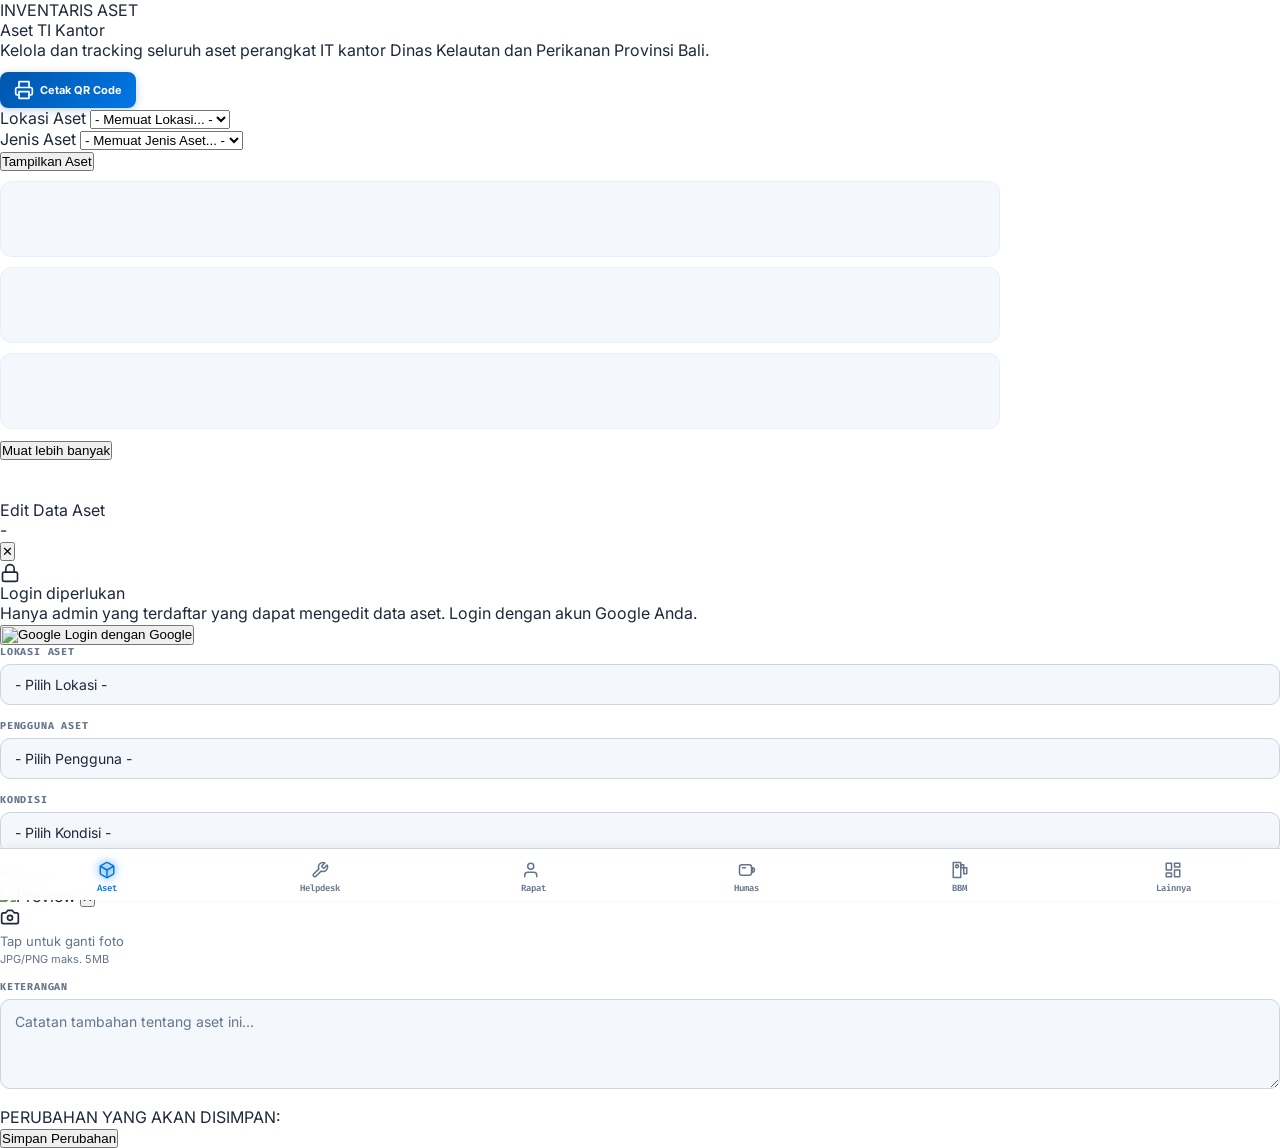
==== commit cd785e92: "Refactor ARUNIWAVES: separate inline CSS/JS into shared and page assets, optimize homepage badges lo" ====
--- a/aset/index.html
+++ b/aset/index.html
@@ -10,1090 +10,14 @@
 <link rel="preconnect" href="https://fonts.googleapis.com"/>
 <link href="https://fonts.googleapis.com/css2?family=Outfit:wght@300;400;500;600;700;800&family=Inter:wght@300;400;500;600;700;800&family=Fira+Code:wght@400;500;700&display=swap" rel="stylesheet"/>
 <script src="https://accounts.google.com/gsi/client" async defer></script>
-<style>
-:root {
-  --ink:      #FFFFFF;
-  --ink2:     #F4F8FC;
-  --ink3:     #E8F1F7;
-  --sea:      #0055AA;
-  --sea2:     #004488;
-  --wave:     #0077E6;
-  --foam:     #3399FF;
-  --text:     #1E293B;
-  --muted:    #64748B;
-  --border:   #CBD5E1;
-  --border2:  #94A3B8;
-  --green:    #0D9488;
-  --yellow:   #CA8A04;
-  --red:      #DC2626;
-  --mono:     'Fira Code', monospace;
-  --sans:     'Inter', sans-serif;
-  --title-sans: 'Outfit', sans-serif;
-}
-*,*::before,*::after{box-sizing:border-box;margin:0;padding:0}
-html{scroll-behavior:smooth}
-body{background:var(--ink);color:var(--text);font-family:var(--sans);min-height:100vh;-webkit-font-smoothing:antialiased}
-
-/* ── CUSTOM SCROLLBAR ── */
-::-webkit-scrollbar {
-  width: 6px;
-  height: 6px;
-}
-::-webkit-scrollbar-track {
-  background: var(--ink2);
-}
-::-webkit-scrollbar-thumb {
-  background: var(--border2);
-  border-radius: 4px;
-}
-::-webkit-scrollbar-thumb:hover {
-  background: var(--wave);
-}
-
-/* ── SHIMMER SKELETON ── */
-@keyframes shimmer {
-  100% { transform: translateX(100%); }
-}
-.shimmer, .shimmer-card {
-  position: relative;
-  overflow: hidden;
-  background-color: var(--ink2);
-  border-radius: 12px;
-  border: 1px solid rgba(0, 85, 170, 0.05);
-}
-.shimmer::after, .shimmer-card::after {
-  position: absolute;
-  top: 0; right: 0; bottom: 0; left: 0;
-  transform: translateX(-100%);
-  background-image: linear-gradient(
-    90deg,
-    rgba(255, 255, 255, 0) 0%,
-    rgba(255, 255, 255, 0.4) 20%,
-    rgba(255, 255, 255, 0.7) 60%,
-    rgba(255, 255, 255, 0) 100%
-  );
-  animation: shimmer 1.5s infinite;
-  content: '';
-}
-
-/* ── NAVBAR ── */
-nav.topnav{
-  position:sticky;top:0;z-index:200;
-  background:rgba(255,255,255,.95);backdrop-filter:blur(12px);
-  border-bottom:1px solid var(--border);
-  box-shadow: 0 1px 3px rgba(0,0,0,0.05);
-  height:54px;display:flex;align-items:center;
-  padding:0 16px;gap:12px;
-}
-.nav-logo{display:flex;align-items:center;gap:8px;text-decoration:none}
-.nav-logo-mark{
-  width:32px;height:32px;border-radius:8px;
-  background:linear-gradient(135deg,var(--sea),var(--wave));
-  display:flex;align-items:center;justify-content:center;
-  font-size:15px;flex-shrink:0;
-}
-.nav-logo-text{font-family:var(--title-sans);font-size:13px;font-weight:700;color:var(--text);letter-spacing:.02em}
-.nav-logo-sub{font-size:9px;color:var(--muted);font-family:var(--mono);letter-spacing:.06em}
-.nav-spacer{flex:1}
-
-/* ── MAIN ── */
-main{max-width:480px;margin:0 auto;padding:16px 16px 100px}
-
-/* ── PAGE TITLE ── */
-.page-title{
-  margin-bottom:16px;
-  animation:fadeUp .35s ease both;
-  display: flex;
-  justify-content: space-between;
-  align-items: flex-start;
-  gap: 12px;
-  flex-wrap: wrap;
-}
-.page-title h1{
-  font-family:var(--title-sans);font-size:22px;font-weight:700;line-height:1.1;
-}
-.page-title p{
-  font-size:13px;color:var(--muted);margin-top:4px;
-}
-
-/* ── SEARCH BAR ── */
-.search-wrap{
-  position:relative;margin-bottom:12px;
-  animation:fadeUp .35s .06s ease both;
-}
-.search-wrap input{
-  width:100%;padding:12px 16px 12px 42px;
-  background:var(--ink2);border:1px solid var(--border);
-  border-radius:12px;color:var(--text);
-  font-family:var(--sans);font-size:14px;
-  transition:border-color .2s;
-}
-.search-wrap input:focus{outline:none;border-color:var(--wave)}
-.search-wrap input::placeholder{color:var(--muted)}
-.search-icon{
-  position:absolute;left:14px;top:50%;transform:translateY(-50%);
-  font-size:16px;pointer-events:none;opacity:.5;
-}
-.search-clear{
-  position:absolute;right:12px;top:50%;transform:translateY(-50%);
-  background:var(--border2);border:none;color:var(--muted);
-  width:22px;height:22px;border-radius:50%;
-  display:none;align-items:center;justify-content:center;
-  font-size:11px;cursor:pointer;
-}
-.search-clear.show{display:flex}
-
-/* ── FILTERS ── */
-.filter-row{
-  display:flex;gap:8px;overflow-x:auto;padding-bottom:4px;
-  margin-bottom:14px;scrollbar-width:none;
-  animation:fadeUp .35s .1s ease both;
-}
-.filter-row::-webkit-scrollbar{display:none}
-.filter-chip{
-  flex-shrink:0;padding:6px 14px;
-  background:var(--ink2);border:1px solid var(--border);
-  border-radius:99px;font-size:11px;font-weight:600;
-  color:var(--muted);font-family:var(--mono);
-  cursor:pointer;transition:all .15s;white-space:nowrap;
-}
-.filter-chip:hover{border-color:var(--border2);color:var(--text)}
-.filter-chip.active{
-  background:rgba(0,180,216,.12);
-  border-color:rgba(0,180,216,.4);
-  color:var(--wave);
-}
-
-/* ── STATS BAR ── */
-.stats-bar{
-  display:flex;gap:8px;margin-bottom:14px;
-  animation:fadeUp .35s .14s ease both;
-}
-.stat-pill{
-  flex:1;background:var(--ink2);border:1px solid var(--border);
-  border-radius:10px;padding:10px 12px;text-align:center;
-  cursor:pointer;transition:all 0.2s ease;
-}
-.stat-pill:hover{
-  transform:translateY(-1px);
-  border-color:var(--border2);
-}
-.stat-pill.active{
-  background:var(--ink3);
-  border-color:var(--wave);
-  box-shadow:0 0 0 2px rgba(0,119,182,0.15);
-}
-.stat-pill.s-baik.active{
-  border-color:var(--green);
-  box-shadow:0 0 0 2px rgba(13,148,136,0.15);
-}
-.stat-pill.s-kurang.active{
-  border-color:var(--yellow);
-  box-shadow:0 0 0 2px rgba(202, 138, 4, 0.15);
-}
-.stat-pill.s-rusak.active{
-  border-color:var(--red);
-  box-shadow:0 0 0 2px rgba(220,38,38,0.15);
-}
-.stat-num{font-size:18px;font-weight:700;font-family:var(--mono);color:var(--wave)}
-.stat-lbl{font-size:9px;color:var(--muted);text-transform:uppercase;letter-spacing:.08em;margin-top:2px}
-.stat-pill.s-baik   .stat-num{color:var(--green)}
-.stat-pill.s-kurang .stat-num{color:var(--yellow)}
-.stat-pill.s-rusak  .stat-num{color:var(--red)}
-
-/* ── LIST ── */
-.list-label{
-  font-size:10px;font-weight:700;color:var(--muted);
-  text-transform:uppercase;letter-spacing:.1em;
-  font-family:var(--mono);margin-bottom:8px;
-}
-
-.aset-list{display:flex;flex-direction:column;gap:8px}
-
-.aset-card{
-  display:flex;align-items:center;gap:12px;
-  background:var(--ink2);border:1px solid var(--border);
-  border-radius:12px;padding:12px 14px;
-  text-decoration:none;color:inherit;
-  transition:border-color .15s,background .15s;
-  animation:fadeUp .3s ease both;
-}
-.aset-card:hover{border-color:var(--border2);background:var(--ink3)}
-.aset-card:active{background:var(--ink3)}
-
-.card-icon{
-  width:40px;height:40px;border-radius:10px;
-  background:rgba(0,119,182,.15);
-  display:flex;align-items:center;justify-content:center;
-  font-size:18px;flex-shrink:0;
-}
-.card-body{flex:1;min-width:0}
-.card-nama{
-  font-size:14px;font-weight:600;
-  white-space:nowrap;overflow:hidden;text-overflow:ellipsis;
-  margin-bottom:3px;
-}
-.card-meta{
-  font-size:11px;color:var(--muted);
-  font-family:var(--mono);
-  white-space:nowrap;overflow:hidden;text-overflow:ellipsis;
-}
-.card-right{display:flex;flex-direction:column;align-items:flex-end;gap:5px;flex-shrink:0}
-.kondisi-dot{
-  width:8px;height:8px;border-radius:50%;
-}
-.dot-baik   {background:var(--green)}
-.dot-kurang {background:var(--yellow)}
-.dot-rusak  {background:var(--red)}
-.dot-lain   {background:var(--muted)}
-.card-chevron{font-size:14px;color:var(--border2)}
-
-/* ── EMPTY / LOADING ── */
-.empty-state,.loading-state{
-  text-align:center;padding:48px 20px;
-  color:var(--muted);
-}
-.empty-icon{font-size:40px;opacity:.4;margin-bottom:10px}
-.empty-title{font-size:15px;font-weight:600;margin-bottom:4px;color:var(--text)}
-.empty-desc{font-size:13px;line-height:1.5}
-.loader{
-  width:36px;height:36px;margin:0 auto 12px;
-  border:3px solid var(--border2);
-  border-top-color:var(--wave);
-  border-radius:50%;animation:spin .8s linear infinite;
-}
-@keyframes spin{to{transform:rotate(360deg)}}
-.loader-text{font-size:12px;font-family:var(--mono)}
-
-/* Load more */
-.btn-loadmore{
-  width:100%;margin-top:12px;padding:12px;
-  background:transparent;border:1px solid var(--border2);
-  border-radius:10px;color:var(--muted);
-  font-family:var(--sans);font-size:13px;font-weight:600;
-  cursor:pointer;transition:all .2s;display:none;
-}
-.btn-loadmore:hover{border-color:var(--wave);color:var(--wave)}
-.btn-loadmore.show{display:block}
-
-/* ── BOTTOM NAV ── */
-.bottom-nav{
-  position:fixed;bottom:0;left:0;right:0;z-index:100;
-  background:rgba(255,255,255,.95);backdrop-filter:blur(16px);
-  border-top:1px solid var(--border);
-  box-shadow: 0 -2px 10px rgba(0,0,0,0.05);
-  display:flex;padding:8px 0 env(safe-area-inset-bottom);
-}
-.nav-item{
-  flex:1;display:flex;flex-direction:column;align-items:center;gap:3px;
-  padding:6px 4px;cursor:pointer;text-decoration:none;
-  color:var(--muted);
-  transition:color 0.2s, opacity 0.2s;
-}
-.nav-item:hover{opacity:.8}
-.nav-icon{font-size:20px;line-height:1;display:flex;align-items:center;justify-content:center}
-.nav-label{font-size:9px;font-weight:600;color:inherit;font-family:var(--mono)}
-.nav-item.active{color:var(--wave)}
-.nav-item.active .nav-icon{filter:drop-shadow(0 0 5px var(--wave))}
-
-.btn-back-header {
-  display: flex;
-  align-items: center;
-  gap: 6px;
-  padding: 6px 12px;
-  background: var(--ink3);
-  border: 1px solid var(--border);
-  border-radius: 8px;
-  color: var(--text);
-  font-size: 11px;
-  font-weight: 700;
-  text-decoration: none;
-  font-family: var(--sans);
-  transition: all .2s;
-}
-.btn-back-header:hover {
-  background: var(--ink2);
-  border-color: var(--border2);
-}
-
-.filter-panel {
-  background: var(--ink2);
-  border: 1px solid var(--border);
-  border-radius: 16px;
-  padding: 16px;
-  margin-bottom: 16px;
-  animation: fadeUp .35s ease both;
-  display: flex;
-  flex-direction: column;
-  gap: 12px;
-}
-.filter-field {
-  display: flex;
-  flex-direction: column;
-  gap: 6px;
-}
-.filter-field label {
-  font-size: 10px;
-  font-weight: 700;
-  color: var(--muted);
-  text-transform: uppercase;
-  letter-spacing: .08em;
-  font-family: var(--mono);
-}
-.filter-field select {
-  width: 100%;
-  padding: 10px 14px;
-  background: var(--ink3);
-  border: 1px solid var(--border);
-  border-radius: 10px;
-  color: var(--text);
-  font-family: var(--sans);
-  font-size: 13px;
-  transition: border-color .2s;
-  -webkit-appearance: none;
-  background-image: url("data:image/svg+xml,%3Csvg xmlns='http://www.w3.org/2000/svg' fill='none' viewBox='0 0 24 24' stroke='%2364748B'%3E%3Cpath stroke-linecap='round' stroke-linejoin='round' stroke-width='2' d='M19 9l-7 7-7-7'/%3E%3C/svg%3E");
-  background-repeat: no-repeat;
-  background-position: right 14px center;
-  background-size: 16px;
-  padding-right: 40px;
-}
-.filter-field select:focus {
-  outline: none;
-  border-color: var(--wave);
-}
-.btn-tampilkan {
-  width: 100%;
-  padding: 12px;
-  background: linear-gradient(135deg, var(--sea), var(--wave));
-  color: #fff;
-  border: none;
-  border-radius: 10px;
-  font-family: var(--sans);
-  font-size: 14px;
-  font-weight: 700;
-  cursor: pointer;
-  transition: opacity .2s;
-  margin-top: 4px;
-}
-.btn-tampilkan:hover {
-  opacity: .9;
-}
-
-/* More drawer */
-.more-drawer{
-  position:fixed;bottom:64px;left:0;right:0;z-index:150;
-  background:var(--ink2);border-top:1px solid var(--border);
-  padding:12px 16px;display:none;animation:slideUp .2s ease;
-}
-.more-drawer.open{display:block}
-.more-grid{display:grid;grid-template-columns:repeat(3,1fr);gap:10px}
-.more-item{
-  display:flex;flex-direction:column;align-items:center;gap:6px;
-  padding:14px 8px;background:var(--ink3);border:1px solid var(--border);
-  border-radius:12px;cursor:pointer;text-decoration:none;transition:border-color .2s;
-}
-.more-item:hover{border-color:var(--border2)}
-.more-item-icon{font-size:22px}
-.more-item-label{font-size:10px;color:var(--muted);font-family:var(--mono);text-align:center}
-
-@keyframes fadeUp{
-  from{opacity:0;transform:translateY(12px)}
-  to{opacity:1;transform:translateY(0)}
-}
-@keyframes slideUp{from{transform:translateY(100%)}to{transform:translateY(0)}}
-
-/* ── DESKTOP & KEYBOARD STYLES ── */
-.desktop-nav {
-  display: none;
-  gap: 16px;
-  margin-left: 24px;
-}
-.desktop-nav-item {
-  color: var(--muted);
-  text-decoration: none;
-  font-size: 13px;
-  font-weight: 600;
-  transition: color 0.2s, background 0.2s;
-  padding: 6px 12px;
-  border-radius: 6px;
-}
-.desktop-nav-item:hover {
-  color: var(--text);
-  background: var(--ink2);
-}
-.desktop-nav-item.active {
-  color: var(--wave);
-  background: rgba(0, 119, 182, 0.08);
-}
-.desktop-layout {
-  display: block;
-}
-body.keyboard-open .bottom-nav {
-  display: none !important;
-}
-body.keyboard-open .more-drawer {
-  display: none !important;
-}
-@media (min-width: 768px) {
-  .desktop-nav {
-    display: flex;
-  }
-  .bottom-nav {
-    display: none !important;
-  }
-  main {
-    max-width: 1000px;
-    padding-bottom: 40px;
-  }
-  
-}
-.svg-icon {
-  width: 20px;
-  height: 20px;
-  stroke: currentColor;
-  stroke-width: 2;
-  fill: none;
-  stroke-linecap: round;
-  stroke-linejoin: round;
-  display: inline-block;
-  vertical-align: middle;
-}
-.logo-mark .svg-icon, .nav-logo-mark .svg-icon, .nav-mark .svg-icon, .monitor-icon .svg-icon {
-  stroke: #ffffff !important;
-}
-
-.more-item.active {
-  border-color: var(--wave, #0077E6);
-  background: rgba(0, 119, 230, 0.08);
-}
-.more-item.active .more-item-icon svg {
-  stroke: var(--wave, #0077E6);
-}
-.more-item.active .more-item-label {
-  color: var(--wave, #0077E6);
-  font-weight: 700;
-}
-
-
-
-/* Hero Banner Styles (BBM Style) */
-.bbm-hero{
-  background:rgba(255,255,255,0.75);
-  backdrop-filter:blur(12px);-webkit-backdrop-filter:blur(12px);
-  border:1px solid rgba(0,119,230,0.12);
-  border-radius:20px;padding:24px 20px;margin-bottom:24px;
-  position:relative;overflow:hidden;
-}
-.bbm-hero::before{
-  content:'';position:absolute;top:-60px;right:-60px;
-  width:200px;height:200px;
-  background:radial-gradient(circle,rgba(0,119,230,.12) 0%,transparent 70%);
-  pointer-events:none;
-}
-.bbm-content{position:relative;z-index:2}
-.bbm-eyebrow{font-size:10px;color:var(--wave);font-family:var(--mono);letter-spacing:.1em;margin-bottom:6px;font-weight:700;}
-.bbm-title{font-family:var(--title-sans);font-size:22px;font-weight:800;margin-bottom:6px;line-height:1.2}
-.bbm-sub{font-size:13px;color:var(--muted);line-height:1.5}
-
-/* Navigation overrides for 6-item mobile bottom nav & centered desktop nav */
-.bottom-nav { padding: 6px 0 env(safe-area-inset-bottom) !important; }
-.nav-item { padding: 4px 2px !important; gap: 2px !important; }
-.bottom-nav .svg-icon { width: 18px !important; height: 18px !important; }
-.nav-label { font-size: 8px !important; }
-.more-grid { grid-template-columns: repeat(3, 1fr) !important; }
-
-@media (min-width: 768px) {
-  .site-header, .topnav { position: relative !important; }
-  .desktop-nav {
-    position: absolute !important;
-    left: 50% !important;
-    transform: translateX(-50%) !important;
-    display: flex !important;
-    align-items: center !important;
-    gap: 8px !important;
-    margin-left: 0 !important;
-  }
-  .desktop-nav-item {
-    font-size: 11px !important;
-    padding: 4px 8px !important;
-  }
-}
-@media (min-width: 1024px) {
-  .desktop-layout {
-    display: grid;
-    grid-template-columns: 280px 1fr;
-    gap: 24px;
-    align-items: start;
-  }
-  .desktop-nav {
-    gap: 16px !important;
-  }
-  .desktop-nav-item {
-    font-size: 13px !important;
-    padding: 6px 12px !important;
-  }
-}
-
-
-
-
-/* Dropdown style on desktop */
-.desktop-dropdown {
-  position: relative;
-  display: inline-block;
-}
-.desktop-dropdown-btn {
-  background: none;
-  border: none;
-  color: var(--muted);
-  font-family: var(--sans);
-  font-size: 13px;
-  font-weight: 600;
-  padding: 6px 12px;
-  border-radius: 6px;
-  cursor: pointer;
-  display: flex;
-  align-items: center;
-  gap: 4px;
-  transition: color 0.2s, background 0.2s;
-}
-.desktop-dropdown-btn:hover {
-  color: var(--text);
-  background: var(--ink2);
-}
-.desktop-dropdown-btn.active {
-  color: var(--wave);
-  background: rgba(0, 119, 182, 0.08);
-}
-.desktop-dropdown-content {
-  display: none;
-  position: absolute;
-  top: 100%;
-  left: 0;
-  background-color: rgba(255, 255, 255, 0.98);
-  backdrop-filter: blur(16px);
-  -webkit-backdrop-filter: blur(16px);
-  min-width: 180px;
-  box-shadow: 0 8px 24px rgba(0, 85, 170, 0.12);
-  border: 1px solid var(--border);
-  border-radius: 8px;
-  z-index: 300;
-  margin-top: 4px;
-}
-.desktop-dropdown-content::before {
-  content: "";
-  position: absolute;
-  top: -10px;
-  left: 0;
-  right: 0;
-  height: 10px;
-  background: transparent;
-}
-.desktop-dropdown-content a {
-  color: var(--muted);
-  padding: 10px 14px;
-  text-decoration: none;
-  display: block;
-  font-size: 13px;
-  font-weight: 600;
-  transition: color 0.2s, background 0.2s;
-  text-align: left;
-}
-.desktop-dropdown-content a:hover {
-  color: var(--wave);
-  background-color: var(--ink2);
-}
-.desktop-dropdown-content a.active {
-  color: var(--wave);
-  background-color: var(--ink2);
-}
-.desktop-dropdown:hover .desktop-dropdown-content {
-  display: block;
-}
-.desktop-dropdown:hover .desktop-dropdown-btn {
-  color: var(--text);
-  background: var(--ink2);
-}
-
-/* ── DETAIL MODAL ── */
-.modal-overlay {
-  position: fixed;
-  inset: 0;
-  z-index: 300;
-  background: rgba(6, 17, 32, 0.55);
-  backdrop-filter: blur(12px);
-  -webkit-backdrop-filter: blur(12px);
-  display: none;
-  align-items: flex-end;
-  justify-content: center;
-}
-.modal-overlay.open {
-  display: flex;
-}
-.modal-sheet {
-  background: var(--ink);
-  border: 1px solid var(--border);
-  border-radius: 20px 20px 0 0;
-  width: 100%;
-  max-width: 480px;
-  max-height: 90vh;
-  overflow-y: auto;
-  padding: 20px 20px 40px;
-  animation: slideUp 0.3s ease;
-  color: var(--text);
-}
-@media (min-width: 768px) {
-  .modal-overlay {
-    align-items: center;
-  }
-  .modal-sheet {
-    border-radius: 16px;
-    max-height: 80vh;
-    box-shadow: 0 12px 40px rgba(0, 0, 0, 0.15);
-  }
-}
-.modal-header {
-  display: flex;
-  align-items: flex-start;
-  justify-content: space-between;
-  margin-bottom: 16px;
-}
-.modal-kode {
-  font-family: var(--mono);
-  font-size: 11px;
-  color: var(--wave);
-  letter-spacing: 0.1em;
-  margin-bottom: 4px;
-}
-.modal-nama {
-  font-size: 20px;
-  font-weight: 700;
-  line-height: 1.2;
-  margin-bottom: 10px;
-}
-.modal-badges {
-  display: flex;
-  gap: 8px;
-  flex-wrap: wrap;
-}
-.badge {
-  font-size: 10px;
-  font-weight: 600;
-  padding: 4px 10px;
-  border-radius: 99px;
-  font-family: var(--mono);
-  letter-spacing: .04em;
-}
-.badge-cat   {background:rgba(0,150,199,.15);color:var(--wave);border:1px solid rgba(0,150,199,.3)}
-.badge-baik  {background:rgba(45,212,191,.12);color:var(--green);border:1px solid rgba(45,212,191,.25)}
-.badge-kurang{background:rgba(251,191,36,.12);color:var(--yellow);border:1px solid rgba(251,191,36,.25)}
-.badge-rusak {background:rgba(248,113,113,.12);color:var(--red);border:1px solid rgba(248,113,113,.25)}
-
-/* Modal body states */
-.modal-body .state {
-  display: none;
-}
-.modal-body .state.active {
-  display: block;
-}
-.modal-body #det-state-loading.active {
-  display: flex;
-  flex-direction: column;
-  align-items: center;
-  justify-content: center;
-  min-height: 30vh;
-  gap: 16px;
-}
-.modal-body #det-state-error.active {
-  display: flex;
-  flex-direction: column;
-  align-items: center;
-  text-align: center;
-  min-height: 30vh;
-  justify-content: center;
-  padding: 20px;
-  gap: 12px;
-}
-
-/* Foto inside modal */
-.foto-wrap {
-  border-radius: 14px;
-  overflow: hidden;
-  border: 1px solid var(--border);
-  background: var(--ink2);
-  aspect-ratio: 4/3;
-  position: relative;
-  margin-bottom: 16px;
-}
-.foto-wrap img {
-  width: 100%;
-  height: 100%;
-  object-fit: cover;
-  display: block;
-}
-.foto-placeholder {
-  width: 100%;
-  height: 100%;
-  display: flex;
-  flex-direction: column;
-  align-items: center;
-  justify-content: center;
-  gap: 8px;
-  color: var(--muted);
-}
-.foto-placeholder span { font-size: 40px; opacity: 0.4; }
-.foto-placeholder p { font-size: 12px; }
-
-/* Info Section inside modal */
-.info-section {
-  background: var(--ink2);
-  border: 1px solid var(--border);
-  border-radius: 14px;
-  overflow: hidden;
-  margin-bottom: 12px;
-}
-.section-label {
-  padding: 10px 16px;
-  font-size: 9px;
-  font-weight: 700;
-  color: var(--wave);
-  text-transform: uppercase;
-  letter-spacing: .12em;
-  border-bottom: 1px solid var(--border);
-  font-family: var(--mono);
-  background: rgba(0,180,216,.04);
-}
-.info-row {
-  display: flex;
-  align-items: flex-start;
-  padding: 12px 16px;
-  gap: 12px;
-  border-bottom: 1px solid var(--border);
-}
-.info-row:last-child { border-bottom: none; }
-.info-icon { font-size: 15px; flex-shrink: 0; margin-top: 1px; opacity: 0.7; }
-.info-key {
-  font-size: 10px;
-  color: var(--muted);
-  font-family: var(--mono);
-  text-transform: uppercase;
-  letter-spacing: .06em;
-  margin-bottom: 3px;
-}
-.info-val { font-size: 14px; font-weight: 500; line-height: 1.4; }
-.info-val.mono { font-family: var(--mono); font-size: 12px; color: var(--foam); }
-.info-val.empty { color: var(--muted); font-style: italic; font-size: 13px; }
-.tik-row { background: rgba(0, 119, 182, 0.05); }
-
-.keterangan-box {
-  background: rgba(0, 180, 216, 0.05);
-  border: 1px solid rgba(0, 180, 216, 0.15);
-  border-radius: 10px;
-  padding: 12px 14px;
-  font-size: 13px;
-  line-height: 1.6;
-  color: var(--text);
-  margin-bottom: 12px;
-  display: none;
-}
-
-.btn-lapor {
-  display: flex;
-  align-items: center;
-  justify-content: center;
-  gap: 8px;
-  width: 100%;
-  padding: 14px;
-  background: transparent;
-  border: 1.5px solid var(--border2);
-  border-radius: 12px;
-  color: var(--muted);
-  font-family: var(--sans);
-  font-size: 13px;
-  font-weight: 600;
-  cursor: pointer;
-  text-decoration: none;
-  transition: all .2s;
-  margin-bottom: 12px;
-}
-.btn-lapor:hover {
-  border-color: var(--wave);
-  color: var(--wave);
-  background: rgba(0, 180, 216, 0.06);
-}
-
-/* ── EDIT PANEL overlay bottom-sheet ── */
-#edit-panel {
-  position: fixed;
-  inset: 0;
-  z-index: 310;
-  background: rgba(6, 17, 32, 0.85);
-  backdrop-filter: blur(8px);
-  -webkit-backdrop-filter: blur(8px);
-  display: none;
-  align-items: flex-end;
-  justify-content: center;
-}
-#edit-panel.open { display: flex; }
-.edit-sheet {
-  background: var(--ink2);
-  border: 1px solid var(--border);
-  border-radius: 20px 20px 0 0;
-  width: 100%;
-  max-width: 480px;
-  max-height: 90vh;
-  overflow-y: auto;
-  padding: 20px 20px 40px;
-  animation: slideUp .3s ease;
-  color: var(--text);
-}
-.edit-header {
-  display: flex;
-  align-items: center;
-  justify-content: space-between;
-  margin-bottom: 20px;
-}
-.edit-title { font-size: 16px; font-weight: 700; }
-.edit-kode {
-  font-family: var(--mono);
-  font-size: 10px;
-  color: var(--wave);
-  margin-top: 2px;
-}
-.btn-close {
-  background: none;
-  border: none;
-  color: var(--muted);
-  font-size: 20px;
-  cursor: pointer;
-  width: 32px;
-  height: 32px;
-  border-radius: 8px;
-  display: flex;
-  align-items: center;
-  justify-content: center;
-  transition: background .2s;
-}
-.btn-close:hover { background: var(--border); }
-
-/* Auth States */
-.auth-state { text-align: center; padding: 32px 16px; }
-.auth-icon { font-size: 40px; margin-bottom: 12px; }
-.auth-title { font-size: 16px; font-weight: 700; margin-bottom: 6px; }
-.auth-desc { font-size: 13px; color: var(--muted); margin-bottom: 20px; line-height: 1.6; }
-.btn-google {
-  display: flex;
-  align-items: center;
-  justify-content: center;
-  gap: 10px;
-  width: 100%;
-  padding: 13px;
-  border-radius: 12px;
-  background: #fff;
-  color: #1a1a1a;
-  border: none;
-  font-family: var(--sans);
-  font-size: 14px;
-  font-weight: 600;
-  cursor: pointer;
-  transition: opacity .2s;
-}
-.btn-google:hover { opacity: .9; }
-.btn-google img { width: 20px; height: 20px; }
-.access-denied {
-  background: rgba(248, 113, 113, 0.08);
-  border: 1px solid rgba(248, 113, 113, 0.2);
-  border-radius: 10px;
-  padding: 14px;
-  font-size: 13px;
-  color: var(--red);
-  text-align: center;
-  margin-top: 12px;
-}
-
-/* Edit form fields */
-.edit-form { display: none; }
-.edit-form.show { display: block; }
-.field { margin-bottom: 14px; }
-.field label {
-  display: block;
-  font-size: 10px;
-  font-weight: 700;
-  color: var(--muted);
-  text-transform: uppercase;
-  letter-spacing: .08em;
-  margin-bottom: 6px;
-  font-family: var(--mono);
-}
-.field select, .field input, .field textarea {
-  width: 100%;
-  padding: 11px 14px;
-  background: var(--ink3);
-  border: 1px solid var(--border);
-  border-radius: 10px;
-  color: var(--text);
-  font-family: var(--sans);
-  font-size: 14px;
-  transition: border-color .2s;
-  -webkit-appearance: none;
-}
-.field select:focus, .field input:focus, .field textarea:focus {
-  outline: none;
-  border-color: var(--wave);
-}
-.field textarea { resize: vertical; min-height: 80px; line-height: 1.5; }
-
-/* Photo upload inside edit form */
-.foto-upload-area {
-  border: 2px dashed var(--border2);
-  border-radius: 12px;
-  padding: 20px;
-  text-align: center;
-  cursor: pointer;
-  transition: all .2s;
-  position: relative;
-}
-.foto-upload-area:hover, .foto-upload-area.drag {
-  border-color: var(--wave);
-  background: rgba(0, 180, 216, 0.05);
-}
-.foto-upload-area input {
-  position: absolute;
-  inset: 0;
-  opacity: 0;
-  cursor: pointer;
-}
-.foto-upload-preview {
-  width: 100%;
-  border-radius: 10px;
-  overflow: hidden;
-  display: none;
-  position: relative;
-}
-.foto-upload-preview img {
-  width: 100%;
-  display: block;
-  max-height: 180px;
-  object-fit: cover;
-}
-.foto-remove {
-  position: absolute;
-  top: 8px;
-  right: 8px;
-  background: rgba(0, 0, 0, 0.7);
-  border: none;
-  color: #fff;
-  width: 28px;
-  height: 28px;
-  border-radius: 50%;
-  cursor: pointer;
-  font-size: 13px;
-  display: flex;
-  align-items: center;
-  justify-content: center;
-}
-
-/* Toast styling */
-.toast {
-  position: fixed;
-  top: 70px;
-  left: 50%;
-  transform: translateX(-50%) translateY(-20px);
-  background: var(--ink3);
-  border: 1px solid var(--border2);
-  border-radius: 10px;
-  padding: 10px 18px;
-  font-size: 13px;
-  font-weight: 500;
-  opacity: 0;
-  transition: all 0.3s;
-  pointer-events: none;
-  white-space: nowrap;
-  z-index: 500;
-}
-.toast.show { opacity: 1; transform: translateX(-50%) translateY(0); }
-.toast.success { border-color: rgba(45, 212, 191, 0.4); color: var(--green); }
-.toast.error { border-color: rgba(248, 113, 113, 0.4); color: var(--red); }
-
-/* Changes list preview in edit form */
-.changes-list {
-  background: rgba(0, 180, 216, 0.05);
-  border: 1px solid rgba(0, 180, 216, 0.15);
-  border-radius: 10px;
-  padding: 12px;
-  margin-bottom: 14px;
-  display: none;
-}
-.changes-list p {
-  font-size: 11px;
-  color: var(--muted);
-  margin-bottom: 8px;
-  font-family: var(--mono);
-}
-.change-item {
-  font-size: 12px;
-  color: var(--text);
-  padding: 4px 0;
-  border-bottom: 1px solid var(--border);
-}
-.change-item:last-child { border-bottom: none; }
-.change-item span { color: var(--wave); font-family: var(--mono); }
-
-.btn-save {
-  width: 100%;
-  padding: 14px;
-  border: none;
-  border-radius: 12px;
-  background: linear-gradient(135deg, var(--sea), var(--wave));
-  color: #fff;
-  font-family: var(--sans);
-  font-size: 15px;
-  font-weight: 700;
-  cursor: pointer;
-  transition: opacity .2s;
-  margin-top: 4px;
-}
-.btn-save:hover { opacity: 0.9; }
-.btn-save:disabled {
-  background: var(--border);
-  color: var(--muted);
-  cursor: not-allowed;
-  opacity: 1;
-}
-
-</style>
+<link rel="stylesheet" href="../assets/css/main.css">
+<link rel="stylesheet" href="../assets/css/component.css">
+<link rel="stylesheet" href="../assets/css/form.css">
+<link rel="stylesheet" href="../assets/css/table.css">
 </head>
 <body>
 
-<!-- NAVBAR -->
-<nav class="topnav">
-  <a class="nav-logo" href="../index.html">
-    <div class="nav-logo-mark">
-      <svg class="svg-icon" width="20" height="20" viewBox="0 0 24 24" fill="none" stroke="#fff" stroke-width="2.5" stroke-linecap="round" stroke-linejoin="round"><path d="M21 8a2 2 0 0 0-1-1.73l-7-4a2 2 0 0 0-2 0l-7 4A2 2 0 0 0 3 8v8a2 2 0 0 0 1 1.73l7 4a2 2 0 0 0 2 0l7-4A2 2 0 0 0 21 16Z"/><path d="m3.3 7 8.7 5 8.7-5"/><path d="M12 22V12"/></svg>
-    </div>
-    <div>
-      <div class="nav-logo-text">Inventaris Aset</div>
-      <div class="nav-logo-sub">ARUNIWAVES</div>
-    </div>
-  </a>
-    <div class="desktop-nav">
-    <a href="../helpdesk/index.html" class="desktop-nav-item">Helpdesk</a>
-    <a href="../rapat/index.html" class="desktop-nav-item">Rapat</a>
-    <a href="../humas/index.html" class="desktop-nav-item">Humas</a>
-    <a href="../bbm/index.html" class="desktop-nav-item">BBM</a>
-    <div class="desktop-dropdown">
-      <button class="desktop-dropdown-btn">Dashboard <span style="font-size:9px;">▼</span></button>
-      <div class="desktop-dropdown-content">
-        <a href="../dashboard/dashboard_ews/index.html">Dashboard EWS</a>
-        <a href="../dashboard/dashboard_ekspor/index.html">Dashboard Ekspor</a>
-        <a href="../dashboard/dashboard_kendaraan/index.html">Dashboard Kendaraan</a>
-      </div>
-    </div>
-  </div>
-  
-  <div class="nav-spacer"></div>
-  <a href="../index.html" class="btn-back-header">Beranda</a>
-</nav>
+<div id="app-header"></div>
 
 <!-- MAIN -->
 <main>
@@ -1470,873 +394,14 @@
 <!-- TOAST -->
 <div class="toast" id="toast"></div>
 
-<script>
-// ═══════════════════════════════════════════════
-// KONFIGURASI
-// ═══════════════════════════════════════════════
-const CFG = {
-  APPS_SCRIPT_URL: "https://script.google.com/macros/s/AKfycbwvaKzpcYW1OVdoe1wjJHjSW-sF_oK59Fm4lMuaL2dpJehEluD8mC0r1JPWF3wGmdAl/exec",
-  INFO_PAGE: "info.html",
-};
-
-// ── State ──────────────────────────────────────
-const PAGE_SIZE   = 20;
-let allAset       = [];
-let filteredAset  = [];
-let currentPage   = 1;
-let searchQuery   = "";
-let hasFiltered   = false;
-let selectedKondisi = "";
-
-// Detail Modal & Edit Panel State
-let activeAsetDetails = null;
-let lokasiList      = [];
-let pegawaiList     = [];
-let editFotoB64     = null;
-let editFotoNew     = false;
-let googleUser      = null;
-let isAdminUser     = false;
-
-// ── Helpers ──────────────────────────────────
-const tv = (id, val) => { const el = $(id); if (el) el.textContent = val || "-"; };
-const $ = id => document.getElementById(id);
-
-function kategoriIcon(kat) {
-  const k = (kat || "").toUpperCase();
-  
-  if (k.includes("LAPTOP") || k.includes("DESKTOP") || k.includes("MONITOR")) {
-    return `<svg class="svg-icon" viewBox="0 0 24 24" fill="none" stroke="currentColor" stroke-width="2" stroke-linecap="round" stroke-linejoin="round" style="color:var(--wave);"><rect x="2" y="3" width="20" height="14" rx="2" ry="2"/><line x1="8" y1="21" x2="16" y2="21"/><line x1="12" y1="17" x2="12" y2="21"/></svg>`;
-  }
-  if (k.includes("PRINTER") || k.includes("SCANNER")) {
-    return `<svg class="svg-icon" viewBox="0 0 24 24" fill="none" stroke="currentColor" stroke-width="2" stroke-linecap="round" stroke-linejoin="round" style="color:var(--wave);"><path d="M6 9V2h12v7"/><path d="M6 18H4a2 2 0 0 1-2-2v-5a2 2 0 0 1 2-2h16a2 2 0 0 1 2 2v5a2 2 0 0 1-2 2h-2"/><path d="M6 14h12v8H6z"/></svg>`;
-  }
-  if (k.includes("JARINGAN")) {
-    return `<svg class="svg-icon" viewBox="0 0 24 24" fill="none" stroke="currentColor" stroke-width="2" stroke-linecap="round" stroke-linejoin="round" style="color:var(--wave);"><path d="M2 20a10 10 0 0 1 16-8"/><path d="M2 14a6 6 0 0 1 10-5"/><path d="M2 8a2 2 0 0 1 4-2"/><circle cx="2" cy="22" r="2"/></svg>`;
-  }
-  if (k.includes("UPS") || k.includes("SERVER")) {
-    return `<svg class="svg-icon" viewBox="0 0 24 24" fill="none" stroke="currentColor" stroke-width="2" stroke-linecap="round" stroke-linejoin="round" style="color:var(--wave);"><rect x="2" y="2" width="20" height="8" rx="2" ry="2"/><rect x="2" y="14" width="20" height="8" rx="2" ry="2"/><line x1="6" y1="6" x2="6.01" y2="6"/><line x1="6" y1="18" x2="6.01" y2="18"/></svg>`;
-  }
-  if (k.includes("KAMERA") || k.includes("PROYEKTOR")) {
-    return `<svg class="svg-icon" viewBox="0 0 24 24" fill="none" stroke="currentColor" stroke-width="2" stroke-linecap="round" stroke-linejoin="round" style="color:var(--wave);"><path d="M23 19a2 2 0 0 1-2 2H3a2 2 0 0 1-2-2V8a2 2 0 0 1 2-2h4l2-3h6l2 3h4a2 2 0 0 1 2 2z"/><circle cx="12" cy="13" r="4"/></svg>`;
-  }
-  // Default box icon
-  return `<svg class="svg-icon" viewBox="0 0 24 24" fill="none" stroke="currentColor" stroke-width="2" stroke-linecap="round" stroke-linejoin="round" style="color:var(--wave);"><path d="M21 8a2 2 0 0 0-1-1.73l-7-4a2 2 0 0 0-2 0l-7 4A2 2 0 0 0 3 8v8a2 2 0 0 0 1 1.73l7 4a2 2 0 0 0 2 0l7-4A2 2 0 0 0 21 16Z"/><path d="m3.3 7 8.7 5 8.7-5"/><path d="M12 22V12"/></svg>`;
-}
-
-function kondisiDot(k) {
-  const m = {
-    "BAIK":           "dot-baik",
-    "KURANG BAIK":    "dot-kurang",
-    "RUSAK":          "dot-rusak",
-    "TIDAK DIGUNAKAN":"dot-lain",
-  };
-  return m[(k || "").toUpperCase()] || "dot-lain";
-}
-
-// ── Filter & search ────────────────────────────
-function applyFiltersAndSearch() {
-  if (!hasFiltered) {
-    updateStats();
-    renderList();
-    return;
-  }
-
-  const q = searchQuery.toLowerCase().trim();
-  const selLokasi = $("filter-lokasi").value;
-  const selJenis = $("filter-jenis").value;
-
-  // 1. Filter by location & category first for stats calculation
-  const locationAndJenisFiltered = allAset.filter(d => {
-    if (selLokasi && d["LOKASI_ASET"] !== selLokasi) return false;
-    if (selJenis && (d["KATEGORI"] || "").toUpperCase() !== selJenis.toUpperCase()) return false;
-    return true;
-  });
-
-  // Calculate stats based on location & category
-  const total  = locationAndJenisFiltered.length;
-  const baik   = locationAndJenisFiltered.filter(d => (d["KONDISI"]||"").toUpperCase() === "BAIK").length;
-  const kurang = locationAndJenisFiltered.filter(d => (d["KONDISI"]||"").toUpperCase() === "KURANG BAIK").length;
-  const rusak  = locationAndJenisFiltered.filter(d => (d["KONDISI"]||"").toUpperCase() === "RUSAK").length;
-
-  $("stat-total").textContent  = total;
-  $("stat-baik").textContent   = baik;
-  $("stat-kurang").textContent = kurang;
-  $("stat-rusak").textContent  = rusak;
-  $("stats-bar").style.display = (hasFiltered && allAset.length) ? "flex" : "none";
-
-  const lbl = $("list-label");
-  lbl.style.display = (hasFiltered && allAset.length) ? "block" : "none";
-
-  // 2. Filter by selected condition and search query
-  filteredAset = locationAndJenisFiltered.filter(d => {
-    if (selectedKondisi && (d["KONDISI"] || "").toUpperCase() !== selectedKondisi) return false;
-    if (q) {
-      const haystack = [
-        d["NAMA_BARANG"] || "",
-        d["KODE_ASET"] || ""
-      ].join(" ").toLowerCase();
-      if (!haystack.includes(q)) return false;
-    }
-    return true;
-  });
-
-  if (searchQuery || selectedKondisi) {
-    lbl.textContent = `${filteredAset.length} aset ditemukan`;
-  } else {
-    lbl.textContent = `${filteredAset.length} aset terdaftar`;
-  }
-}
-
-function selectKondisiPill(kondisi) {
-  selectedKondisi = kondisi;
-  
-  $("pill-total").classList.toggle("active", kondisi === "");
-  $("pill-baik").classList.toggle("active", kondisi === "BAIK");
-  $("pill-kurang").classList.toggle("active", kondisi === "KURANG BAIK");
-  $("pill-rusak").classList.toggle("active", kondisi === "RUSAK");
-  
-  applyFiltersAndSearch();
-  currentPage = 1;
-  renderList();
-}
-
-function populateFilterDropdowns() {
-  const lokasiSelect = $("filter-lokasi");
-  const jenisSelect = $("filter-jenis");
-
-  const lokasis = new Set();
-  const jeniss = new Set();
-
-  allAset.forEach(d => {
-    if (d["LOKASI_ASET"]) lokasis.add(d["LOKASI_ASET"].trim());
-    if (d["KATEGORI"]) jeniss.add(d["KATEGORI"].trim());
-  });
-
-  const sortedLokasis = [...lokasis].sort();
-  lokasiSelect.innerHTML = '<option value="">- Pilih Lokasi -</option>' + 
-    sortedLokasis.map(l => `<option value="${l}">${l}</option>`).join("");
-
-  const sortedJeniss = [...jeniss].sort();
-  jenisSelect.innerHTML = '<option value="">- Pilih Jenis Aset -</option>' + 
-    sortedJeniss.map(j => `<option value="${j}">${j}</option>`).join("");
-}
-
-function triggerShowAset() {
-  hasFiltered = true;
-  selectedKondisi = "";
-  $("pill-total").className = "stat-pill active";
-  $("pill-baik").className = "stat-pill s-baik";
-  $("pill-kurang").className = "stat-pill s-kurang";
-  $("pill-rusak").className = "stat-pill s-rusak";
-  $("search-wrap").style.display = "block";
-  $("stats-bar").style.display = "flex";
-  $("list-label").style.display = "block";
-  applyFiltersAndSearch();
-  currentPage = 1;
-  renderList();
-}
-
-// ── Stats ──────────────────────────────────────
-function updateStats() {
-  // Stats are updated inside applyFiltersAndSearch
-}
-
-function onSearch(val) {
-  searchQuery = val;
-  const clearBtn = $("search-clear");
-  if (val) {
-    clearBtn.classList.add("show");
-  } else {
-    clearBtn.classList.remove("show");
-  }
-  applyFiltersAndSearch();
-  currentPage = 1;
-  renderList();
-}
-
-function clearSearch() {
-  $("search-input").value = "";
-  onSearch("");
-}
-
-// ── Render ─────────────────────────────────────
-function renderList() {
-  const container = $("list-container");
-  
-  if (!hasFiltered) {
-    container.innerHTML = `
-      <div class="empty-state">
-        <div class="empty-icon" style="display: flex; justify-content: center; margin-bottom: 12px; color: var(--muted);"><svg style="width: 48px; height: 48px; stroke-width: 1.5; stroke: currentColor; fill: none;" viewBox="0 0 24 24"><path d="M16 4h2a2 2 0 0 1 2 2v14a2 2 0 0 1-2 2H6a2 2 0 0 1-2-2V6a2 2 0 0 1 2-2h2"/><rect x="8" y="2" width="8" height="4" rx="1" ry="1"/></svg></div>
-        <div class="empty-title">Filter Inventaris Aset</div>
-        <p class="empty-desc">Silakan pilih kriteria filter di atas, lalu klik <strong>Tampilkan Aset</strong>.</p>
-      </div>`;
-    $("btn-loadmore").classList.remove("show");
-    return;
-  }
-
-  const slice     = filteredAset.slice(0, currentPage * PAGE_SIZE);
-  const hasMore   = filteredAset.length > slice.length;
-
-  if (filteredAset.length === 0) {
-    container.innerHTML = `
-      <div class="empty-state">
-        <div class="empty-icon" style="display: flex; justify-content: center; margin-bottom: 12px; color: var(--muted);"><svg style="width: 48px; height: 48px; stroke-width: 1.5; stroke: currentColor; fill: none;" viewBox="0 0 24 24"><circle cx="11" cy="11" r="8"/><line x1="21" y1="21" x2="16.65" y2="16.65"/></svg></div>
-        <div class="empty-title">${searchQuery ? "Tidak ada hasil" : "Belum ada aset"}</div>
-        <p class="empty-desc">${searchQuery
-          ? `Tidak ditemukan aset yang cocok dengan "<strong>${searchQuery}</strong>"`
-          : "Tidak ada aset yang cocok dengan kriteria filter terpilih."
-        }</p>
-      </div>`;
-    $("btn-loadmore").classList.remove("show");
-    return;
-  }
-
-  const ul = document.createElement("div");
-  ul.className = "aset-list";
-
-  slice.forEach((d, i) => {
-    const kode    = d["KODE_ASET"]   || "";
-    const nama    = d["NAMA_BARANG"] || "-";
-    const lokasi  = d["LOKASI_ASET"]  || "-";
-    const kondisi = (d["KONDISI"] || "").toUpperCase();
-    const kat     = d["SUB_KATEGORI"] || d["KATEGORI"] || "";
-
-    const a = document.createElement("a");
-    a.className = "aset-card";
-    a.href      = "javascript:void(0)";
-    a.onclick   = () => {
-      const url = new URL(window.location.href);
-      url.searchParams.set("id", kode);
-      window.history.pushState({}, document.title, url.pathname + url.search);
-      openDetailModal(kode);
-    };
-    a.style.animationDelay = `${Math.min(i, 8) * 0.04}s`;
-
-    a.innerHTML = `
-      <div class="card-icon">${kategoriIcon(kat)}</div>
-      <div class="card-body">
-        <div class="card-nama">${nama}</div>
-        <div class="card-meta">${kode}${lokasi !== "-" ? " · " + lokasi : ""}</div>
-      </div>
-      <div class="card-right">
-        <div class="kondisi-dot ${kondisiDot(kondisi)}"></div>
-        <span class="card-chevron">›</span>
-      </div>`;
-
-    ul.appendChild(a);
-  });
-
-  container.innerHTML = "";
-  container.appendChild(ul);
-  $("btn-loadmore").classList.toggle("show", hasMore);
-}
-
-function loadMore() {
-  currentPage++;
-  renderList();
-}
-
-// ── Fetch ──────────────────────────────────────
-async function fetchAsetList() {
-  try {
-    if (!CFG.APPS_SCRIPT_URL || CFG.APPS_SCRIPT_URL.includes("GANTI_DENGAN_URL")) {
-      throw new Error("Apps Script URL is placeholder");
-    }
-    const res  = await fetch(`${CFG.APPS_SCRIPT_URL}?action=getAsetList`);
-    const json = await res.json();
-    if (json.success) {
-      allAset = json.data;
-      populateFilterDropdowns();
-      applyFiltersAndSearch();
-      checkQueryShowAll();
-    }
-    else throw new Error(json.message);
-  } catch (err) {
-    console.warn("fetchAsetList failed, loading mock data fallback:", err.message);
-    allAset = [
-      { KODE_ASET: "AST-0001", NAMA_BARANG: "Laptop Lenovo ThinkPad", LOKASI_ASET: "SEKRETARIAT", KONDISI: "BAIK", KATEGORI: "LAPTOP" },
-      { KODE_ASET: "AST-0002", NAMA_BARANG: "Printer HP LaserJet", LOKASI_ASET: "SEKRETARIAT", KONDISI: "KURANG BAIK", KATEGORI: "PRINTER" },
-      { KODE_ASET: "AST-0003", NAMA_BARANG: "Router Cisco", LOKASI_ASET: "RUANG IT", KONDISI: "RUSAK", KATEGORI: "JARINGAN" },
-      { KODE_ASET: "AST-0004", NAMA_BARANG: "PC Desktop Dell OptiPlex", LOKASI_ASET: "BIDANG KELAUTAN", KONDISI: "BAIK", KATEGORI: "DESKTOP" },
-      { KODE_ASET: "AST-0005", NAMA_BARANG: "UPS APC 700VA", LOKASI_ASET: "RUANG IT", KONDISI: "BAIK", KATEGORI: "UPS" }
-    ];
-    populateFilterDropdowns();
-    applyFiltersAndSearch();
-    checkQueryShowAll();
-  }
-}
-
-function checkQueryShowAll() {
-  const urlParams = new URLSearchParams(window.location.search);
-  if (urlParams.get("show") === "all") {
-    triggerShowAset();
-  }
-  const assetId = urlParams.get("id");
-  if (assetId) {
-    openDetailModal(assetId);
-  }
-}
-
-// ── Detail Modal & Edit Panel Functions ─────────
-function getDirectDriveUrl(url) {
-  if (!url) return "";
-  let match = url.match(/\/file\/d\/([a-zA-Z0-9_-]+)/);
-  if (match && match[1]) {
-    return `https://lh3.googleusercontent.com/d/${match[1]}`;
-  }
-  match = url.match(/[?&]id=([a-zA-Z0-9_-]+)/);
-  if (match && match[1] && url.includes("drive.google.com")) {
-    return `https://lh3.googleusercontent.com/d/${match[1]}`;
-  }
-  return url;
-}
-
-function showToast(msg, isError = false) {
-  const toast = $("toast");
-  if (!toast) return;
-  toast.textContent = msg;
-  toast.className = `toast show ${isError ? 'error' : 'success'}`;
-  setTimeout(() => {
-    toast.classList.remove("show");
-  }, 3000);
-}
-
-async function openDetailModal(assetId) {
-  const modal = $("detail-modal");
-  if (!modal) return;
-  modal.classList.add("open");
-  document.body.style.overflow = "hidden"; // Prevent background scrolling
-  
-  showDetailState("loading");
-  try {
-    const res = await fetch(`${CFG.APPS_SCRIPT_URL}?action=getAset&id=${encodeURIComponent(assetId)}`);
-    const json = await res.json();
-    if (json.success && json.data) {
-      activeAsetDetails = json.data;
-      renderDetailAsset();
-      showDetailState("content");
-    } else {
-      showDetailState("error");
-      $("det-error-msg").textContent = json.message || "Aset tidak ditemukan.";
-    }
-  } catch (err) {
-    showDetailState("error");
-    $("det-error-msg").textContent = "Gagal memuat data aset dari server.";
-    console.error(err);
-  }
-}
-
-function closeDetailModal() {
-  const modal = $("detail-modal");
-  if (modal) modal.classList.remove("open");
-  document.body.style.overflow = ""; // Restore background scrolling
-  
-  // Clear the id query param from the URL
-  const url = new URL(window.location.href);
-  url.searchParams.delete("id");
-  window.history.replaceState({}, document.title, url.pathname + url.search);
-}
-
-function handleDetailOverlayClick(e) {
-  if (e.target.id === "detail-modal") {
-    closeDetailModal();
-  }
-}
-
-function showDetailState(s) {
-  ["loading", "error", "content"].forEach(n => {
-    const el = $(`det-state-${n}`);
-    if (el) {
-      el.style.display = "none";
-      el.classList.remove("active");
-    }
-  });
-  const target = $(`det-state-${s}`);
-  if (target) {
-    target.style.display = s === "loading" ? "flex" : "block";
-    target.classList.add("active");
-  }
-}
-
-function renderDetailAsset() {
-  if (!activeAsetDetails) return;
-  tv("v-kode", activeAsetDetails.KODE_ASET);
-  tv("v-nama", activeAsetDetails.NAMA_BARANG);
-  tv("v-kategori", activeAsetDetails.KATEGORI);
-  
-  const kondisi = (activeAsetDetails.KONDISI || "").toUpperCase();
-  const condBadge = $("v-kondisi-badge");
-  if (condBadge) {
-    condBadge.textContent = kondisi || "-";
-    condBadge.className = "badge";
-    if (kondisi === "BAIK") {
-      condBadge.classList.add("badge-baik");
-    } else if (kondisi === "KURANG BAIK") {
-      condBadge.classList.add("badge-kurang");
-    } else if (kondisi === "RUSAK") {
-      condBadge.classList.add("badge-rusak");
-    } else {
-      condBadge.classList.add("badge-cat");
-    }
-  }
-  
-  const fotoWrap = $("v-foto-wrap");
-  if (fotoWrap) {
-    if (activeAsetDetails.FOTO_URL) {
-      fotoWrap.innerHTML = `<img src="${getDirectDriveUrl(activeAsetDetails.FOTO_URL)}" alt="Foto Aset" />`;
-    } else {
-      fotoWrap.innerHTML = `
-        <div class="foto-placeholder">
-          <svg class="svg-icon" width="40" height="40" viewBox="0 0 24 24" fill="none" stroke="currentColor" stroke-width="1.5" stroke-linecap="round" stroke-linejoin="round" style="opacity:0.5"><path d="M14.5 4h-5L7 7H4a2 2 0 0 0-2 2v9a2 2 0 0 0 2 2h16a2 2 0 0 0 2-2V9a2 2 0 0 0-2-2h-3l-2.5-3z"/><circle cx="12" cy="13" r="3"/></svg>
-          <p>Foto belum tersedia</p>
-        </div>`;
-    }
-  }
-  
-  tv("v-subkat", activeAsetDetails.SUB_KATEGORI);
-  tv("v-merk", activeAsetDetails.MERK);
-  tv("v-spek", activeAsetDetails.SPESIFIKASI);
-  tv("v-tahun", activeAsetDetails.TAHUN_PEROLEHAN);
-  tv("v-tik", activeAsetDetails.KODE_TIK || activeAsetDetails.KODE_TIK_ASET);
-  tv("v-lokasi", activeAsetDetails.LOKASI_ASET);
-  tv("v-pengguna", activeAsetDetails.PENGGUNA_ASET);
-  tv("v-kondisi", activeAsetDetails.KONDISI);
-  
-  const ketBox = $("v-keterangan-box");
-  if (ketBox) {
-    if (activeAsetDetails.KETERANGAN) {
-      tv("v-keterangan", activeAsetDetails.KETERANGAN);
-      ketBox.style.display = "block";
-    } else {
-      ketBox.style.display = "none";
-    }
-  }
-}
-
-// ── Google Authentication & Edit Panel Port ──
-function initGsi() {
-  try {
-    google.accounts.id.initialize({
-      client_id: "980835671745-kovsr0jmtlnf6r3rq9hqnif5flc9i2g7.apps.googleusercontent.com",
-      callback: handleCredentialResponse
-    });
-    
-    const loginStateDiv = $("auth-login");
-    if (loginStateDiv) {
-      let btnContainer = $("gsi-btn-container");
-      if (!btnContainer) {
-        btnContainer = document.createElement("div");
-        btnContainer.id = "gsi-btn-container";
-        btnContainer.style.margin = "16px auto";
-        btnContainer.style.display = "flex";
-        btnContainer.style.justifyContent = "center";
-        
-        const customBtn = loginStateDiv.querySelector(".btn-google");
-        if (customBtn) {
-          customBtn.style.display = "none";
-          customBtn.parentNode.insertBefore(btnContainer, customBtn);
-        } else {
-          loginStateDiv.appendChild(btnContainer);
-        }
-      }
-      google.accounts.id.renderButton(
-        btnContainer,
-        { theme: "outline", size: "large", width: 280 }
-      );
-    }
-  } catch (err) {
-    console.error("GSI Init error:", err);
-  }
-  
-  // Set change listeners on form elements to update the preview & button state
-  ["e-lokasi", "e-pengguna", "e-kondisi"].forEach(id => {
-    const el = $(id);
-    if (el) el.addEventListener("change", checkChanges);
-  });
-  const ketEl = $("e-keterangan");
-  if (ketEl) ketEl.addEventListener("input", checkChanges);
-  
-  fetchOptions();
-}
-
-async function fetchOptions() {
-  try {
-    const locRes = await fetch(`${CFG.APPS_SCRIPT_URL}?action=getLokasi`);
-    const locJson = await locRes.json();
-    if (locJson.success) {
-      lokasiList = locJson.data;
-      const select = $("e-lokasi");
-      if (select) {
-        select.innerHTML = '<option value="">- Pilih Lokasi -</option>' +
-          lokasiList.map(l => `<option value="${l.id}" data-nama="${l.nama}">${l.nama}</option>`).join("");
-      }
-    }
-    
-    const pegRes = await fetch(`${CFG.APPS_SCRIPT_URL}?action=getPegawai`);
-    const pegJson = await pegRes.json();
-    if (pegJson.success) {
-      pegawaiList = pegJson.data;
-      const select = $("e-pengguna");
-      if (select) {
-        select.innerHTML = '<option value="">- Pilih Pengguna -</option>' +
-          pegawaiList.map(p => `<option value="${p.id}" data-nama="${p.nama}">${p.nama} (${p.bidang})</option>`).join("");
-      }
-    }
-  } catch (err) {
-    console.error("Failed to load options:", err);
-  }
-}
-
-function loginGoogle() {
-  try {
-    google.accounts.id.prompt();
-  } catch (err) {
-    console.error("GSI prompt error:", err);
-  }
-}
-
-function decodeJwtResponse(token) {
-  const base64Url = token.split('.')[1];
-  const base64 = base64Url.replace(/-/g, '+').replace(/_/g, '/');
-  const jsonPayload = decodeURIComponent(window.atob(base64).split('').map(function(c) {
-    return '%' + ('00' + c.charCodeAt(0).toString(16)).slice(-2);
-  }).join(''));
-  return JSON.parse(jsonPayload);
-}
-
-async function handleCredentialResponse(response) {
-  try {
-    setAuthState("checking");
-    const payload = decodeJwtResponse(response.credential);
-    googleUser = {
-      email: payload.email,
-      name: payload.name,
-      picture: payload.picture,
-      id_token: response.credential
-    };
-    
-    const checkRes = await fetch(`${CFG.APPS_SCRIPT_URL}?action=checkAdmin&id_token=${encodeURIComponent(response.credential)}`);
-    const json = await checkRes.json();
-    
-    if (json.success && json.is_admin) {
-      isAdminUser = true;
-      setAuthState("form");
-      showToast(`Selamat datang, ${googleUser.name}!`);
-      populateEditForm();
-    } else {
-      isAdminUser = false;
-      setAuthState("denied", googleUser.email);
-    }
-  } catch (err) {
-    console.error("Credential handle failed:", err);
-    showToast("Gagal memproses autentikasi.", true);
-    setAuthState("login");
-  }
-}
-
-function setAuthState(state, email = "") {
-  const states = ["login", "denied", "checking", "form"];
-  states.forEach(s => {
-    const el = $(`auth-${s}`);
-    if (el) el.style.display = "none";
-  });
-  
-  if (state === "denied" && email) {
-    const emailLabel = $("auth-denied-email");
-    if (emailLabel) emailLabel.textContent = `Email Anda (${email}) tidak terdaftar sebagai admin.`;
-  }
-  
-  const target = $(`auth-${state}`);
-  if (target) target.style.display = "block";
-}
-
-function openEdit() {
-  const panel = $("edit-panel");
-  if (panel) {
-    panel.classList.add("open");
-    if (!googleUser) {
-      setAuthState("login");
-    } else if (!isAdminUser) {
-      setAuthState("denied", googleUser.email);
-    } else {
-      setAuthState("form");
-      populateEditForm();
-    }
-  }
-}
-
-function closeEdit() {
-  const panel = $("edit-panel");
-  if (panel) panel.classList.remove("open");
-}
-
-function handleOverlayClick(e) {
-  if (e.target.id === "edit-panel") {
-    closeEdit();
-  }
-}
-
-function selectOptionByName(selectId, name) {
-  const select = $(selectId);
-  if (!select || !name) return;
-  const searchVal = name.toUpperCase().trim();
-  for (let i = 0; i < select.options.length; i++) {
-    const optName = select.options[i].getAttribute("data-nama") || select.options[i].text;
-    if (optName.toUpperCase().trim() === searchVal || select.options[i].value.toUpperCase().trim() === searchVal) {
-      select.selectedIndex = i;
-      return;
-    }
-  }
-  select.selectedIndex = 0;
-}
-
-function populateEditForm() {
-  if (!activeAsetDetails) return;
-  $("edit-kode-label").textContent = activeAsetDetails.KODE_ASET;
-  
-  selectOptionByName("e-lokasi", activeAsetDetails.LOKASI_ASET);
-  selectOptionByName("e-pengguna", activeAsetDetails.PENGGUNA_ASET);
-  
-  const condSelect = $("e-kondisi");
-  if (condSelect) condSelect.value = activeAsetDetails.KONDISI || "";
-  
-  const ketText = $("e-keterangan");
-  if (ketText) ketText.value = activeAsetDetails.KETERANGAN || "";
-  
-  const preview = $("edit-foto-preview");
-  const img = $("edit-foto-img");
-  const dropZone = $("edit-foto-drop");
-  
-  if (activeAsetDetails.FOTO_URL) {
-    if (img) img.src = getDirectDriveUrl(activeAsetDetails.FOTO_URL);
-    if (preview) preview.style.display = "block";
-    if (dropZone) dropZone.style.display = "none";
-  } else {
-    if (img) img.src = "";
-    if (preview) preview.style.display = "none";
-    if (dropZone) dropZone.style.display = "block";
-  }
-  
-  editFotoB64 = null;
-  editFotoNew = false;
-  checkChanges();
-}
-
-function previewEditFoto(e) {
-  const file = e.target.files[0];
-  if (!file) return;
-  if (file.size > 5 * 1024 * 1024) {
-    showToast("Ukuran foto maksimal 5MB.", true);
-    return;
-  }
-  const reader = new FileReader();
-  reader.onload = ev => {
-    editFotoB64 = ev.target.result;
-    editFotoNew = true;
-    const img = $("edit-foto-img");
-    if (img) img.src = ev.target.result;
-    const preview = $("edit-foto-preview");
-    if (preview) preview.style.display = "block";
-    const dropZone = $("edit-foto-drop");
-    if (dropZone) dropZone.style.display = "none";
-    checkChanges();
-  };
-  reader.readAsDataURL(file);
-}
-
-function removeEditFoto() {
-  editFotoB64 = null;
-  editFotoNew = true;
-  const img = $("edit-foto-img");
-  if (img) img.src = "";
-  const preview = $("edit-foto-preview");
-  if (preview) preview.style.display = "none";
-  const dropZone = $("edit-foto-drop");
-  if (dropZone) dropZone.style.display = "block";
-  const input = $("edit-foto-input");
-  if (input) input.value = "";
-  checkChanges();
-}
-
-function handleEditDrop(e) {
-  e.preventDefault();
-  const dropZone = $("edit-foto-drop");
-  if (dropZone) dropZone.classList.remove("drag");
-  const file = e.dataTransfer.files[0];
-  if (file?.type.startsWith("image/")) {
-    const dt = new DataTransfer();
-    dt.items.add(file);
-    const input = $("edit-foto-input");
-    if (input) input.files = dt.files;
-    previewEditFoto({ target: { files: [file] } });
-  }
-}
-
-function checkChanges() {
-  if (!activeAsetDetails) return;
-  const changes = [];
-  
-  const selLok = $("e-lokasi");
-  const newLokId = selLok ? selLok.value : "";
-  const newLokName = selLok && selLok.selectedIndex >= 0 ? selLok.options[selLok.selectedIndex].getAttribute("data-nama") || "" : "";
-  const oldLokId = activeAsetDetails.ID_LOKASI || "";
-  const oldLokName = activeAsetDetails.LOKASI_ASET || "";
-  
-  if (newLokId !== oldLokId || newLokName !== oldLokName) {
-    changes.push({ field: "Lokasi", old: oldLokName || "-", new: newLokName || "-" });
-  }
-  
-  const selPeg = $("e-pengguna");
-  const newPegId = selPeg ? selPeg.value : "";
-  const newPegName = selPeg && selPeg.selectedIndex >= 0 ? selPeg.options[selPeg.selectedIndex].getAttribute("data-nama") || "" : "";
-  const oldPegId = activeAsetDetails.ID_PENGGUNA || "";
-  const oldPegName = activeAsetDetails.PENGGUNA_ASET || "";
-  
-  if (newPegId !== oldPegId || newPegName !== oldPegName) {
-    changes.push({ field: "Pengguna", old: oldPegName || "-", new: newPegName || "-" });
-  }
-  
-  const condSelect = $("e-kondisi");
-  const newKond = condSelect ? condSelect.value : "";
-  const oldKond = activeAsetDetails.KONDISI || "";
-  if (newKond !== oldKond) {
-    changes.push({ field: "Kondisi", old: oldKond, new: newKond });
-  }
-  
-  const ketText = $("e-keterangan");
-  const newKet = ketText ? ketText.value.trim() : "";
-  const oldKet = (activeAsetDetails.KETERANGAN || "").trim();
-  if (newKet !== oldKet) {
-    changes.push({ field: "Keterangan", old: oldKet || "-", new: newKet || "-" });
-  }
-  
-  if (editFotoNew) {
-    const oldHasFoto = !!activeAsetDetails.FOTO_URL;
-    const newHasFoto = !!editFotoB64;
-    if (oldHasFoto !== newHasFoto || editFotoB64 !== null) {
-      changes.push({
-        field: "Foto",
-        old: oldHasFoto ? "Ada foto" : "Tidak ada",
-        new: newHasFoto ? "Foto baru" : "Hapus foto"
-      });
-    }
-  }
-  
-  const previewDiv = $("changes-preview");
-  const itemsDiv = $("changes-items");
-  const saveBtn = $("btn-save");
-  
-  if (changes.length > 0) {
-    if (itemsDiv) {
-      itemsDiv.innerHTML = changes.map(c => `<div class="change-item"><span>${c.field}:</span> ${c.old} → ${c.new}</div>`).join("");
-    }
-    if (previewDiv) previewDiv.style.display = "block";
-    if (saveBtn) saveBtn.disabled = false;
-  } else {
-    if (previewDiv) previewDiv.style.display = "none";
-    if (itemsDiv) itemsDiv.innerHTML = "";
-    if (saveBtn) saveBtn.disabled = true;
-  }
-}
-
-async function saveEdit() {
-  if (!googleUser || !isAdminUser || !activeAsetDetails) return;
-  
-  const saveBtn = $("btn-save");
-  if (saveBtn) {
-    saveBtn.disabled = true;
-    saveBtn.textContent = "⌛ Menyimpan Perubahan...";
-  }
-  
-  const selLok = $("e-lokasi");
-  const selPeg = $("e-pengguna");
-  const newLokId = selLok ? selLok.value : "";
-  const newLokName = selLok && selLok.selectedIndex >= 0 ? selLok.options[selLok.selectedIndex].getAttribute("data-nama") || "" : "";
-  const newPegId = selPeg ? selPeg.value : "";
-  const newPegName = selPeg && selPeg.selectedIndex >= 0 ? selPeg.options[selPeg.selectedIndex].getAttribute("data-nama") || "" : "";
-  const newKond = $("e-kondisi") ? $("e-kondisi").value : "";
-  const newKet = $("e-keterangan") ? $("e-keterangan").value.trim() : "";
-  
-  const payload = {
-    action: "updateAset",
-    kode_aset: activeAsetDetails.KODE_ASET,
-    id_token: googleUser.id_token,
-    editor_email: googleUser.email,
-    lokasi_aset: newLokName,
-    id_lokasi: newLokId,
-    pengguna_aset: newPegName,
-    id_pengguna: newPegId,
-    kondisi: newKond,
-    keterangan: newKet,
-    keterangan_log: `Diupdate oleh ${googleUser.name}`
-  };
-  
-  if (editFotoNew) {
-    if (editFotoB64) {
-      payload.foto_base64 = editFotoB64;
-    } else {
-      payload.foto_url = "";
-    }
-  }
-  
-  try {
-    const res = await fetch(CFG.APPS_SCRIPT_URL, {
-      method: "POST",
-      body: JSON.stringify(payload)
-    });
-    const json = await res.json();
-    
-    if (json.success) {
-      showToast("Data aset berhasil diperbarui!");
-      closeEdit();
-      openDetailModal(activeAsetDetails.KODE_ASET);
-    } else {
-      showToast(json.message || "Gagal menyimpan perubahan.", true);
-      if (saveBtn) {
-        saveBtn.disabled = false;
-        saveBtn.textContent = "Simpan Perubahan";
-      }
-    }
-  } catch (err) {
-    console.error("Submit failed:", err);
-    showToast("Terjadi kesalahan koneksi server.", true);
-    if (saveBtn) {
-      saveBtn.disabled = false;
-      saveBtn.textContent = "Simpan Perubahan";
-    }
-  }
-}
-
-// ── Init ───────────────────────────────────────
-fetchAsetList();
-initGsi();
-
-// Keyboard visual viewport handler
-document.addEventListener("focusin", e => {
-  if (["INPUT","TEXTAREA","SELECT"].includes(e.target.tagName)) {
-    document.body.classList.add("keyboard-open");
-  }
-});
-document.addEventListener("focusout", e => {
-  if (["INPUT","TEXTAREA","SELECT"].includes(e.target.tagName)) {
-    document.body.classList.remove("keyboard-open");
-  }
-});
-
-// --- DASHBOARD DRAWER HANDLERS ---
-function toggleMore() {
-  const drawer = document.getElementById("more-drawer");
-  if (drawer) drawer.classList.toggle("open");
-}
-document.addEventListener("click", e => {
-  const drawer = document.getElementById("more-drawer");
-  if (drawer && drawer.classList.contains("open") &&
-      !drawer.contains(e.target) &&
-      !e.target.closest(".nav-item") &&
-      !e.target.closest("[onclick='toggleMore()']")) {
-    drawer.classList.remove("open");
-  }
-});
-</script>
+<script src="../assets/js/config.js"></script>
+<script src="../assets/js/utils.js"></script>
+<script src="../assets/js/api.js"></script>
+<script src="../assets/js/auth.js"></script>
+<script src="../assets/js/ui.js"></script>
+<script src="../assets/js/aset.js"></script>
+
+<div id="app-nav"></div>
+<div id="app-drawer"></div>
 </body>
 </html>
--- a/assets/css/main.css
+++ b/assets/css/main.css
@@ -0,0 +1,135 @@
+/* ===================================================================
+   ARUNIWAVES - Shared Styles: Main (Variables, Reset, Keyframes)
+   =================================================================== */
+
+:root {
+  --ink:        #FFFFFF; 
+  --ink2:       #F4F8FC; 
+  --ink3:       #E8F1F7;
+  --card:       #FFFFFF;
+  --sea:        #0055AA; 
+  --sea2:       #004488; 
+  --wave:       #0077E6;
+  --foam:       #3399FF; 
+  --sand:       #E6F2FF; 
+  --light:      #F8FAFD;
+  --text:       #1E293B; 
+  --muted:      #64748B;
+  --border:     #CBD5E1; 
+  --border2:    #94A3B8;
+  --green:      #0D9488; 
+  --yellow:     #CA8A04; 
+  --red:        #DC2626;
+  --orange:     #0077E6; 
+  --pink:       #0077E6; 
+  --fuchsia:    #3399FF; 
+  --indigo:     #0077E6; 
+  --violet:     #0055AA;
+  --mono:       'Fira Code', monospace; 
+  --sans:       'Inter', sans-serif; 
+  --title-sans: 'Outfit', sans-serif;
+}
+
+*, *::before, *::after {
+  box-sizing: border-box;
+  margin: 0;
+  padding: 0;
+}
+
+html {
+  scroll-behavior: smooth;
+}
+
+body {
+  background: var(--ink);
+  color: var(--text);
+  font-family: var(--sans);
+  min-height: 100vh;
+  -webkit-font-smoothing: antialiased;
+}
+
+/* ── SVG ICONS ── */
+.svg-icon {
+  width: 20px;
+  height: 20px;
+  stroke: currentColor;
+  stroke-width: 2;
+  fill: none;
+  stroke-linecap: round;
+  stroke-linejoin: round;
+  display: inline-block;
+  vertical-align: middle;
+}
+
+.logo-mark .svg-icon, 
+.nav-logo-mark .svg-icon, 
+.nav-mark .svg-icon, 
+.monitor-icon .svg-icon {
+  stroke: #ffffff !important;
+}
+
+/* ── CUSTOM SCROLLBAR ── */
+::-webkit-scrollbar {
+  width: 6px;
+  height: 6px;
+}
+
+::-webkit-scrollbar-track {
+  background: var(--ink2);
+}
+
+::-webkit-scrollbar-thumb {
+  background: var(--border2);
+  border-radius: 4px;
+}
+
+::-webkit-scrollbar-thumb:hover {
+  background: var(--wave);
+}
+
+/* ── KEYFRAMES & GLOBAL ANIMATIONS ── */
+@keyframes shimmer {
+  100% { transform: translateX(100%); }
+}
+
+@keyframes fadeUp {
+  from { opacity: 0; transform: translateY(12px); }
+  to { opacity: 1; transform: translateY(0); }
+}
+
+@keyframes slideUp {
+  from { transform: translateY(100%); }
+  to { transform: translateY(0); }
+}
+
+@keyframes spin {
+  to { transform: rotate(360deg); }
+}
+
+/* ── SHIMMER SKELETON ── */
+.shimmer, .shimmer-card {
+  position: relative;
+  overflow: hidden;
+  background-color: var(--ink2);
+  border-radius: 12px;
+  border: 1px solid rgba(0, 85, 170, 0.05);
+}
+
+.shimmer::after, .shimmer-card::after {
+  position: absolute;
+  top: 0; right: 0; bottom: 0; left: 0;
+  transform: translateX(-100%);
+  background-image: linear-gradient(
+    90deg,
+    rgba(255, 255, 255, 0) 0%,
+    rgba(255, 255, 255, 0.4) 20%,
+    rgba(255, 255, 255, 0.7) 60%,
+    rgba(255, 255, 255, 0) 100%
+  );
+  animation: shimmer 1.5s infinite;
+  content: '';
+}
+
+.fade-up-element {
+  animation: fadeUp .35s ease both;
+}
--- a/assets/css/component.css
+++ b/assets/css/component.css
@@ -0,0 +1,825 @@
+/* ===================================================================
+   ARUNIWAVES - Shared Styles: Components (Headers, Nav, Cards, Modals, Toasts)
+   =================================================================== */
+
+/* ── SITE HEADER ── */
+.site-header {
+  position: sticky;
+  top: 0;
+  z-index: 200;
+  background: rgba(255, 255, 255, .95);
+  backdrop-filter: blur(16px);
+  -webkit-backdrop-filter: blur(16px);
+  border-bottom: 1px solid var(--border);
+  box-shadow: 0 1px 3px rgba(0,0,0,0.05);
+  padding: 0 16px;
+  height: 56px;
+  display: flex;
+  align-items: center;
+  gap: 12px;
+}
+
+.logo-wrap {
+  display: flex;
+  align-items: center;
+  gap: 10px;
+  flex: 1;
+}
+
+.logo-mark {
+  width: 34px;
+  height: 34px;
+  border-radius: 9px;
+  flex-shrink: 0;
+  background: linear-gradient(135deg, var(--sea), var(--wave));
+  display: flex;
+  align-items: center;
+  justify-content: center;
+}
+
+.logo-name {
+  font-family: var(--title-sans);
+  font-size: 15px;
+  font-weight: 800;
+  letter-spacing: -.01em;
+}
+
+.logo-sub {
+  font-size: 9px;
+  color: var(--muted);
+  font-family: var(--mono);
+  letter-spacing: .06em;
+}
+
+.btn-install {
+  display: none;
+  align-items: center;
+  gap: 6px;
+  padding: 7px 14px;
+  border-radius: 8px;
+  background: linear-gradient(135deg, var(--sea), var(--wave));
+  border: none;
+  color: #fff;
+  font-family: var(--sans);
+  font-size: 12px;
+  font-weight: 700;
+  cursor: pointer;
+  transition: opacity .2s;
+  white-space: nowrap;
+}
+
+.btn-install.show {
+  display: flex;
+}
+
+.btn-install:hover {
+  opacity: .9;
+}
+
+/* ── NAVIGATION (TOPNAV LEGACY / MODULENAV) ── */
+nav.topnav {
+  position: sticky;
+  top: 0;
+  z-index: 200;
+  background: rgba(255, 255, 255, .95);
+  backdrop-filter: blur(12px);
+  -webkit-backdrop-filter: blur(12px);
+  border-bottom: 1px solid var(--border);
+  box-shadow: 0 1px 3px rgba(0,0,0,0.05);
+  height: 54px;
+  display: flex;
+  align-items: center;
+  padding: 0 16px;
+  gap: 12px;
+}
+
+.nav-logo {
+  display: flex;
+  align-items: center;
+  gap: 8px;
+  text-decoration: none;
+}
+
+.nav-logo-mark, .nav-mark {
+  width: 32px;
+  height: 32px;
+  border-radius: 8px;
+  background: linear-gradient(135deg, var(--sea), var(--wave));
+  display: flex;
+  align-items: center;
+  justify-content: center;
+  font-size: 15px;
+  flex-shrink: 0;
+}
+
+.nav-logo-text, .nav-title {
+  font-family: var(--title-sans);
+  font-size: 13px;
+  font-weight: 700;
+  color: var(--text);
+  letter-spacing: .02em;
+}
+
+.nav-logo-sub, .nav-sub {
+  font-size: 9px;
+  color: var(--muted);
+  font-family: var(--mono);
+  letter-spacing: .06em;
+}
+
+.nav-spacer {
+  flex: 1;
+}
+
+.btn-back-header {
+  display: flex;
+  align-items: center;
+  gap: 6px;
+  padding: 6px 12px;
+  background: var(--ink3);
+  border: 1px solid var(--border);
+  border-radius: 8px;
+  color: var(--text);
+  font-size: 11px;
+  font-weight: 700;
+  text-decoration: none;
+  font-family: var(--sans);
+  transition: all .2s;
+}
+
+.btn-back-header:hover {
+  background: var(--ink2);
+  border-color: var(--border2);
+}
+
+/* ── BUTTONS ── */
+.btn-primary {
+  padding: 12px 24px;
+  border-radius: 12px;
+  background: linear-gradient(135deg, var(--sea), var(--wave));
+  border: none;
+  color: #fff;
+  font-family: var(--sans);
+  font-size: 14px;
+  font-weight: 700;
+  cursor: pointer;
+  transition: opacity .2s, transform .1s;
+  display: inline-flex;
+  align-items: center;
+  justify-content: center;
+  gap: 8px;
+}
+
+.btn-primary:hover {
+  opacity: 0.9;
+}
+
+.btn-primary:active {
+  transform: scale(0.98);
+}
+
+.btn-primary:disabled {
+  opacity: 0.6;
+  cursor: not-allowed;
+}
+
+/* ── HERO BANNER & INSTALL BANNER ── */
+.hero {
+  background: rgba(255, 255, 255, 0.75);
+  backdrop-filter: blur(12px);
+  -webkit-backdrop-filter: blur(12px);
+  border: 1px solid rgba(0, 85, 170, 0.12);
+  border-radius: 20px;
+  padding: 24px 20px;
+  margin-bottom: 20px;
+  position: relative;
+  overflow: hidden;
+}
+
+.hero::before {
+  content: '';
+  position: absolute;
+  top: -60px;
+  right: -60px;
+  width: 240px;
+  height: 240px;
+  background: radial-gradient(circle, rgba(0, 180, 216, .1) 0%, transparent 70%);
+  pointer-events: none;
+}
+
+.hero-greeting {
+  font-size: 11px;
+  color: var(--wave);
+  font-family: var(--mono);
+  letter-spacing: .1em;
+  margin-bottom: 6px;
+}
+
+.hero-title {
+  font-family: var(--title-sans);
+  font-size: 22px;
+  font-weight: 800;
+  margin-bottom: 4px;
+  line-height: 1.2;
+}
+
+.hero-sub {
+  font-size: 13px;
+  color: var(--muted);
+  margin-bottom: 16px;
+}
+
+.hero-time {
+  font-family: var(--mono);
+  font-size: 11px;
+  color: var(--muted);
+}
+
+.hero-time strong {
+  color: var(--foam);
+}
+
+.hero-content {
+  position: relative;
+  z-index: 2;
+}
+
+.install-banner {
+  display: none;
+  background: rgba(0, 180, 216, .08);
+  border: 1px solid rgba(0, 180, 216, .2);
+  border-radius: 12px;
+  padding: 12px 14px;
+  margin-bottom: 16px;
+  flex-direction: row;
+  align-items: center;
+  gap: 12px;
+}
+
+.install-banner.show {
+  display: flex;
+}
+
+.install-banner-text {
+  flex: 1;
+  font-size: 12px;
+  line-height: 1.5;
+}
+
+.install-banner-text strong {
+  color: var(--wave);
+  display: block;
+  margin-bottom: 2px;
+}
+
+.btn-install-banner {
+  flex-shrink: 0;
+  padding: 8px 16px;
+  border-radius: 8px;
+  background: linear-gradient(135deg, var(--sea), var(--wave));
+  border: none;
+  color: #fff;
+  font-family: var(--sans);
+  font-size: 12px;
+  font-weight: 700;
+  cursor: pointer;
+}
+
+/* ── STATS STRIP ── */
+.stats-strip {
+  display: grid;
+  grid-template-columns: repeat(2, 1fr);
+  gap: 10px;
+  margin-bottom: 20px;
+}
+
+.stat-card {
+  background: var(--ink2);
+  border: 1px solid rgba(0, 85, 170, 0.08);
+  border-radius: 12px;
+  padding: 14px 12px;
+  text-align: center;
+  text-decoration: none;
+  display: block;
+  color: inherit;
+  transition: transform 0.25s cubic-bezier(0.34, 1.56, 0.64, 1), border-color 0.25s, box-shadow 0.25s;
+  cursor: pointer;
+}
+
+.stat-card:hover {
+  transform: translateY(-3px);
+  border-color: var(--wave);
+  box-shadow: 0 8px 24px rgba(0, 85, 170, 0.08);
+}
+
+.stat-num {
+  font-family: var(--title-sans);
+  font-size: 26px;
+  font-weight: 800;
+  background: linear-gradient(135deg, var(--wave), var(--foam));
+  -webkit-background-clip: text;
+  -webkit-text-fill-color: transparent;
+}
+
+.stat-label {
+  font-size: 10px;
+  color: var(--muted);
+  margin-top: 3px;
+  font-family: var(--mono);
+}
+
+/* ── CARDS (APP & INFO) ── */
+.app-card {
+  width: 100%;
+  flex: none;
+  background: var(--ink2);
+  border: 1px solid rgba(0, 85, 170, 0.08);
+  border-radius: 12px;
+  padding: 10px;
+  text-decoration: none;
+  display: flex;
+  flex-direction: column;
+  align-items: flex-start;
+  gap: 8px;
+  transition: transform 0.25s cubic-bezier(0.34, 1.56, 0.64, 1), border-color 0.25s, box-shadow 0.25s;
+  position: relative;
+  overflow: hidden;
+}
+
+.app-card::before {
+  content: '';
+  position: absolute;
+  inset: 0;
+  opacity: 0;
+  transition: opacity .25s;
+}
+
+.app-card:hover {
+  border-color: var(--wave);
+  transform: translateY(-3px);
+  box-shadow: 0 8px 24px rgba(0, 85, 170, 0.08);
+}
+
+.app-card:hover::before {
+  opacity: .04;
+}
+
+.app-card-aset::before    { background: linear-gradient(135deg, var(--wave), var(--foam)); }
+.app-card-helpdesk::before{ background: linear-gradient(135deg, var(--wave), var(--foam)); }
+.app-card-rapat::before   { background: linear-gradient(135deg, var(--indigo), var(--violet)); }
+.app-card-humas::before   { background: linear-gradient(135deg, var(--pink), var(--violet)); }
+
+.app-icon {
+  width: 32px;
+  height: 32px;
+  border-radius: 8px;
+  display: flex;
+  align-items: center;
+  justify-content: center;
+  font-size: 16px;
+  flex-shrink: 0;
+}
+
+.icon-aset    { background: rgba(0, 119, 230, .12); }
+.icon-helpdesk{ background: rgba(0, 119, 230, .12); }
+.icon-rapat   { background: rgba(0, 119, 230, .12); }
+.icon-humas   { background: rgba(0, 119, 230, .12); }
+
+.app-content {
+  display: flex;
+  flex-direction: column;
+  gap: 4px;
+  width: 100%;
+}
+
+.app-header-row {
+  display: flex;
+  align-items: center;
+  justify-content: flex-start;
+  gap: 6px;
+  flex-wrap: wrap;
+}
+
+.app-name {
+  font-family: var(--title-sans);
+  font-size: 13px;
+  font-weight: 700;
+  color: var(--text);
+  line-height: 1.2;
+}
+
+.app-desc {
+  font-size: 9px;
+  color: var(--muted);
+  line-height: 1.25;
+  overflow: hidden;
+  text-overflow: ellipsis;
+  display: -webkit-box;
+  -webkit-line-clamp: 2;
+  -webkit-box-orient: vertical;
+}
+
+/* ── BADGES & CHIPS ── */
+.app-badge {
+  font-size: 8px;
+  font-weight: 700;
+  padding: 2px 6px;
+  border-radius: 99px;
+  font-family: var(--mono);
+  display: inline-block;
+  width: fit-content;
+}
+
+.badge-new {
+  background: rgba(45, 212, 191, .12);
+  color: var(--green);
+}
+
+.badge-count {
+  background: rgba(0, 119, 230, 0.12);
+  color: var(--wave);
+}
+
+.chip {
+  display: inline-block;
+  padding: 3px 8px;
+  border-radius: 12px;
+  font-size: 10px;
+  font-weight: 700;
+  font-family: var(--mono);
+}
+
+.chip-open    { background: rgba(249, 115, 22, .12); color: var(--orange); }
+.chip-proses  { background: rgba(0, 180, 216, .12); color: var(--wave); }
+.chip-selesai { background: rgba(45, 212, 191, .12); color: var(--green); }
+.chip-ditolak { background: rgba(248, 113, 113, .12); color: var(--red); }
+
+/* ── LIST GROUPS & ACTIVITES ── */
+.activity-list {
+  margin-bottom: 20px;
+}
+
+.activity-item {
+  display: flex;
+  align-items: center;
+  gap: 12px;
+  padding: 12px 0;
+  border-bottom: 1px solid var(--border);
+}
+
+.activity-item:last-child {
+  border-bottom: none;
+}
+
+.act-dot {
+  width: 8px;
+  height: 8px;
+  border-radius: 50%;
+  flex-shrink: 0;
+}
+
+.dot-helpdesk { background: var(--orange); }
+.dot-booking  { background: var(--indigo); }
+.dot-humas    { background: var(--pink); }
+.dot-aset     { background: var(--wave); }
+
+.act-content {
+  flex: 1;
+  min-width: 0;
+}
+
+.act-title {
+  font-size: 13px;
+  font-weight: 600;
+  margin-bottom: 2px;
+  color: var(--text);
+  overflow: hidden;
+  text-overflow: ellipsis;
+  white-space: nowrap;
+}
+
+.act-meta {
+  font-size: 11px;
+  color: var(--muted);
+  overflow: hidden;
+  text-overflow: ellipsis;
+  white-space: nowrap;
+}
+
+.act-time {
+  font-size: 10px;
+  color: var(--muted);
+  font-family: var(--mono);
+  flex-shrink: 0;
+  margin-left: 8px;
+  text-align: right;
+}
+
+/* ── SEGMENTED CONTROL TABS ── */
+.tabs {
+  display: flex;
+  background: var(--ink2);
+  border: 1px solid var(--border);
+  border-radius: 12px;
+  padding: 3px;
+  margin-bottom: 20px;
+  gap: 2px;
+}
+
+.tab {
+  flex: 1;
+  padding: 8px 12px;
+  font-family: var(--title-sans);
+  font-size: 13px;
+  font-weight: 600;
+  color: var(--muted);
+  cursor: pointer;
+  white-space: nowrap;
+  background: transparent;
+  border: 1px solid transparent;
+  border-radius: 9px;
+  text-align: center;
+  transition: all .2s ease;
+}
+
+.tab.active {
+  background: rgba(0, 119, 230, 0.08);
+  color: var(--wave);
+  border-color: rgba(0, 119, 230, 0.15);
+  font-weight: 700;
+}
+
+/* ── DESKTOP & MOBILE NAVIGATION DUALITY ── */
+.desktop-nav {
+  display: none;
+  gap: 16px;
+  margin-left: 24px;
+}
+
+.desktop-nav-item {
+  color: var(--muted);
+  text-decoration: none;
+  font-size: 13px;
+  font-weight: 600;
+  transition: color 0.2s, background 0.2s;
+  padding: 6px 12px;
+  border-radius: 6px;
+}
+
+.desktop-nav-item:hover {
+  color: var(--text);
+  background: var(--ink2);
+}
+
+.desktop-nav-item.active {
+  color: var(--wave);
+  background: rgba(0, 119, 230, 0.08);
+}
+
+.bottom-nav {
+  position: fixed;
+  bottom: 0;
+  left: 0;
+  right: 0;
+  z-index: 100;
+  background: rgba(255, 255, 255, .95);
+  backdrop-filter: blur(16px);
+  -webkit-backdrop-filter: blur(16px);
+  border-top: 1px solid var(--border);
+  box-shadow: 0 -2px 10px rgba(0,0,0,0.05);
+  display: flex;
+  padding: 8px 0 env(safe-area-inset-bottom);
+}
+
+.bottom-nav { 
+  padding: 6px 0 env(safe-area-inset-bottom) !important; 
+}
+
+.bottom-nav .svg-icon { 
+  width: 18px !important; 
+  height: 18px !important; 
+}
+
+.nav-item {
+  flex: 1;
+  display: flex;
+  flex-direction: column;
+  align-items: center;
+  gap: 3px;
+  padding: 6px 4px;
+  cursor: pointer;
+  text-decoration: none;
+  color: var(--muted);
+  transition: color 0.2s, opacity 0.2s;
+}
+
+.nav-item:hover {
+  opacity: .8;
+}
+
+.nav-icon {
+  font-size: 20px;
+  line-height: 1;
+  display: flex;
+  align-items: center;
+  justify-content: center;
+}
+
+.nav-label {
+  font-size: 9px;
+  font-weight: 600;
+  color: inherit;
+  font-family: var(--mono);
+}
+
+.nav-item.active {
+  color: var(--wave);
+}
+
+.nav-item.active .nav-icon {
+  filter: drop-shadow(0 0 5px var(--wave));
+}
+
+/* ── MORE DRAWER ── */
+.more-drawer {
+  position: fixed;
+  bottom: 64px;
+  left: 0;
+  right: 0;
+  z-index: 150;
+  background: var(--ink2);
+  border-top: 1px solid var(--border);
+  padding: 12px 16px;
+  display: none;
+  animation: slideUp .2s ease;
+}
+
+.more-drawer.open {
+  display: block;
+}
+
+.more-grid {
+  display: grid;
+  grid-template-columns: repeat(3, 1fr);
+  gap: 10px;
+}
+
+.more-item {
+  display: flex;
+  flex-direction: column;
+  align-items: center;
+  gap: 6px;
+  padding: 14px 8px;
+  background: var(--ink3);
+  border: 1px solid var(--border);
+  border-radius: 12px;
+  cursor: pointer;
+  text-decoration: none;
+  transition: border-color .2s;
+}
+
+.more-item:hover {
+  border-color: var(--border2);
+}
+
+.more-item-icon {
+  font-size: 22px;
+}
+
+.more-item-label {
+  font-size: 10px;
+  color: var(--muted);
+  font-family: var(--mono);
+  text-align: center;
+}
+
+.more-item.active {
+  border-color: var(--wave);
+  background: rgba(0, 119, 230, 0.08);
+}
+
+.more-item.active .more-item-icon svg {
+  stroke: var(--wave);
+}
+
+.more-item.active .more-item-label {
+  color: var(--wave);
+  font-weight: 700;
+}
+
+body.keyboard-open .bottom-nav,
+body.keyboard-open .more-drawer {
+  display: none !important;
+}
+
+/* ── MODALS ── */
+.modal-overlay {
+  display: none;
+  position: fixed;
+  top: 0;
+  left: 0;
+  right: 0;
+  bottom: 0;
+  background: rgba(0,0,0,0.6);
+  z-index: 1000;
+  align-items: center;
+  justify-content: center;
+  padding: 16px;
+}
+
+.modal-overlay.open {
+  display: flex;
+}
+
+.modal-content-card {
+  background: var(--card);
+  border: 1px solid var(--border);
+  border-radius: 16px;
+  width: 100%;
+  max-width: 500px;
+  padding: 20px;
+  position: relative;
+  box-shadow: 0 20px 25px -5px rgba(0,0,0,0.1), 0 10px 10px -5px rgba(0,0,0,0.04);
+  max-height: 90vh;
+  overflow-y: auto;
+  animation: fadeUp 0.3s ease both;
+}
+
+.modal-close-btn {
+  position: absolute;
+  top: 16px;
+  right: 16px;
+  background: transparent;
+  border: none;
+  color: var(--muted);
+  font-size: 18px;
+  cursor: pointer;
+}
+
+.modal-close-btn:hover {
+  color: var(--red);
+}
+
+.modal-header-title {
+  font-size: 16px;
+  font-weight: 700;
+  color: var(--sea);
+  margin-bottom: 16px;
+}
+
+.modal-summary-card {
+  background: var(--light);
+  border: 1px solid var(--border);
+  border-radius: 10px;
+  padding: 12px;
+  margin-bottom: 16px;
+  font-size: 12px;
+  line-height: 1.5;
+  color: var(--text);
+}
+
+/* ── TOAST NOTIFICATIONS ── */
+.toast {
+  position: fixed;
+  top: 70px;
+  left: 50%;
+  transform: translateX(-50%) translateY(-20px);
+  background: var(--ink3);
+  border: 1px solid var(--border2);
+  border-radius: 10px;
+  padding: 10px 18px;
+  font-size: 13px;
+  font-weight: 500;
+  opacity: 0;
+  transition: all 0.3s;
+  pointer-events: none;
+  white-space: nowrap;
+  z-index: 2000;
+}
+
+.toast.show {
+  opacity: 1;
+  transform: translateX(-50%) translateY(0);
+}
+
+.toast.success {
+  border-color: rgba(45, 212, 191, 0.4);
+  color: var(--green);
+  background: #ECFDF5;
+}
+
+.toast.error {
+  border-color: rgba(248, 113, 113, 0.4);
+  color: var(--red);
+  background: #FEF2F2;
+}
+
+/* ── SITE FOOTER ── */
+.site-footer {
+  text-align: center;
+  padding: 16px;
+  font-size: 10px;
+  color: var(--muted);
+  font-family: var(--mono);
+  border-top: 1px solid var(--border);
+}
--- a/assets/css/form.css
+++ b/assets/css/form.css
@@ -0,0 +1,185 @@
+/* ===================================================================
+   ARUNIWAVES - Shared Styles: Forms (Inputs, Fields, Autocomplete)
+   =================================================================== */
+
+.field {
+  margin-bottom: 14px;
+  animation: fadeUp .3s ease both;
+}
+
+.field:focus-within {
+  position: relative;
+  z-index: 50;
+}
+
+.field label {
+  display: block;
+  font-size: 10px;
+  font-weight: 700;
+  color: var(--muted);
+  text-transform: uppercase;
+  letter-spacing: .08em;
+  margin-bottom: 6px;
+  font-family: var(--mono);
+}
+
+.req {
+  color: var(--red);
+  margin-left: 2px;
+}
+
+.field input, 
+.field select, 
+.field textarea {
+  width: 100%;
+  padding: 11px 14px;
+  background: var(--ink2);
+  border: 1px solid var(--border);
+  border-radius: 10px;
+  color: var(--text);
+  font-family: var(--sans);
+  font-size: 14px;
+  transition: border-color .2s;
+  -webkit-appearance: none;
+  -moz-appearance: none;
+  appearance: none;
+}
+
+.field input:focus, 
+.field select:focus, 
+.field textarea:focus {
+  outline: none;
+  border-color: var(--wave);
+}
+
+.field textarea {
+  resize: vertical;
+  min-height: 90px;
+  line-height: 1.5;
+}
+
+.field input::placeholder, 
+.field textarea::placeholder {
+  color: var(--muted);
+}
+
+/* ── AUTOFILL DISPLAY ── */
+.autofill {
+  display: none;
+  padding: 10px 14px;
+  background: rgba(0, 180, 216, .06);
+  border: 1px solid rgba(0, 180, 216, .15);
+  border-radius: 10px;
+  font-size: 13px;
+  color: var(--wave);
+  font-family: var(--mono);
+}
+
+.autofill.show {
+  display: flex;
+  align-items: center;
+  gap: 8px;
+}
+
+/* ── SEARCH INPUT WRAPPER ── */
+.search-wrap {
+  position: relative;
+  margin-bottom: 12px;
+}
+
+.search-wrap input {
+  width: 100%;
+  padding: 12px 16px 12px 42px;
+  background: var(--ink2);
+  border: 1px solid var(--border);
+  border-radius: 12px;
+  color: var(--text);
+  font-family: var(--sans);
+  font-size: 14px;
+  transition: border-color .2s;
+}
+
+.search-wrap input:focus {
+  outline: none;
+  border-color: var(--wave);
+}
+
+.search-wrap input::placeholder {
+  color: var(--muted);
+}
+
+.search-icon {
+  position: absolute;
+  left: 14px;
+  top: 50%;
+  transform: translateY(-50%);
+  font-size: 16px;
+  pointer-events: none;
+  opacity: .5;
+}
+
+.search-clear {
+  position: absolute;
+  right: 12px;
+  top: 50%;
+  transform: translateY(-50%);
+  background: var(--border2);
+  border: none;
+  color: var(--muted);
+  width: 22px;
+  height: 22px;
+  border-radius: 50%;
+  display: none;
+  align-items: center;
+  justify-content: center;
+  font-size: 11px;
+  cursor: pointer;
+}
+
+.search-clear.show {
+  display: flex;
+}
+
+/* ── AUTOCOMPLETE & SUGGESTIONS LIST ── */
+.autocomplete-wrap {
+  position: relative;
+}
+
+.autocomplete-list {
+  position: absolute;
+  top: 100%;
+  left: 0;
+  right: 0;
+  z-index: 1000;
+  background: var(--ink3);
+  border: 1px solid var(--border2);
+  border-radius: 10px;
+  margin-top: 4px;
+  max-height: 200px;
+  overflow-y: auto;
+  display: none;
+  box-shadow: 0 10px 15px -3px rgba(0,0,0,0.1), 0 4px 6px -2px rgba(0,0,0,0.05);
+}
+
+.autocomplete-item {
+  padding: 10px 14px;
+  cursor: pointer;
+  font-size: 13px;
+  border-bottom: 1px solid rgba(0, 85, 170, 0.08);
+  text-align: left;
+}
+
+.autocomplete-item:last-child {
+  border-bottom: none;
+}
+
+.autocomplete-item:hover {
+  background: rgba(0, 119, 230, 0.08);
+  color: var(--wave);
+}
+
+.autocomplete-item-sub {
+  font-size: 10px;
+  color: var(--muted);
+  margin-top: 2px;
+}
--- a/assets/css/table.css
+++ b/assets/css/table.css
@@ -0,0 +1,111 @@
+/* ===================================================================
+   ARUNIWAVES - Shared Styles: Tables (Responsive Data Grids, Desktop Grids)
+   =================================================================== */
+
+.table-responsive {
+  overflow-x: auto;
+  margin-top: 10px;
+  border-radius: 10px;
+  border: 1px solid var(--border);
+  background: #fff;
+}
+
+table {
+  width: 100%;
+  border-collapse: collapse;
+  text-align: left;
+  font-size: 12px;
+}
+
+th {
+  background: var(--ink3);
+  color: var(--text);
+  font-weight: 700;
+  padding: 12px 14px;
+  font-family: var(--title-sans);
+  text-transform: uppercase;
+  letter-spacing: .03em;
+  font-size: 10px;
+}
+
+td {
+  padding: 12px 14px;
+  border-bottom: 1px solid var(--border);
+  color: var(--text);
+  background: #fff;
+}
+
+tr:last-child td {
+  border-bottom: none;
+}
+
+.tr-hover:hover td {
+  background: rgba(0, 119, 230, 0.02);
+}
+
+.pagination {
+  display: flex;
+  justify-content: space-between;
+  align-items: center;
+  margin-top: 14px;
+  font-size: 12px;
+}
+
+/* ── EMPTY STATE & LOADERS ── */
+.empty-state {
+  text-align: center;
+  padding: 48px 20px;
+  color: var(--muted);
+}
+
+.empty-state span {
+  font-size: 36px;
+  display: block;
+  margin-bottom: 10px;
+}
+
+.loading-row {
+  display: flex;
+  align-items: center;
+  gap: 10px;
+  padding: 20px;
+  color: var(--muted);
+  font-size: 13px;
+}
+
+.spin {
+  width: 18px;
+  height: 18px;
+  border: 2px solid var(--border2);
+  border-top-color: var(--wave);
+  border-radius: 50%;
+  animation: spin .7s linear infinite;
+}
+
+/* ── DESKTOP GRID LAYOUTS ── */
+.form-grid {
+  display: flex;
+  flex-direction: column;
+  gap: 14px;
+}
+
+.form-grid .full-width {
+  width: 100%;
+}
+
+@media (min-width: 768px) {
+  main {
+    max-width: 1000px !important;
+    padding-bottom: 40px !important;
+  }
+  
+  .form-grid {
+    display: grid;
+    grid-template-columns: 1fr 1fr;
+    gap: 16px;
+  }
+  
+  .form-grid .full-width {
+    grid-column: span 2;
+  }
+}
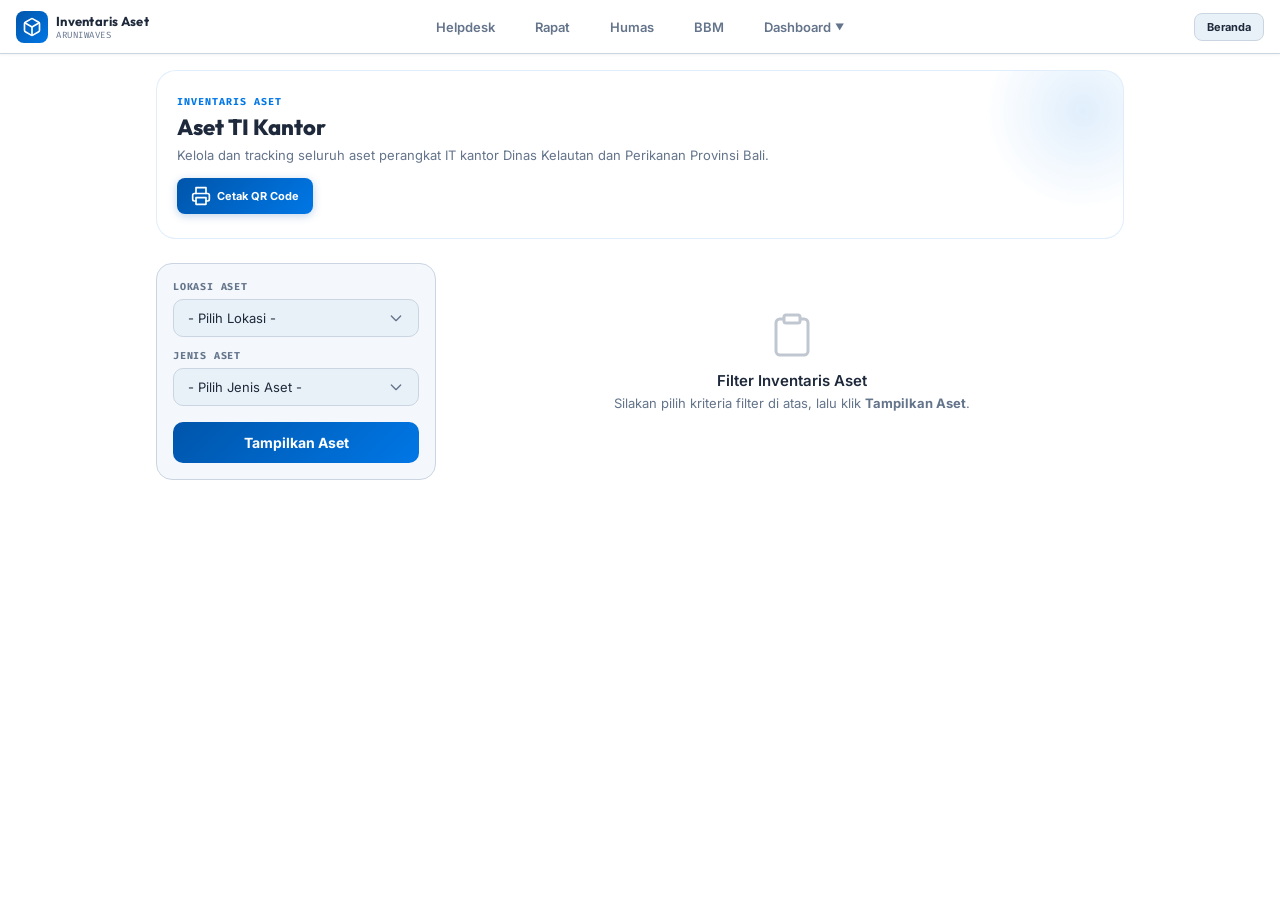
==== commit 767f6a79: "Add files via upload" ====
--- a/aset/index.html
+++ b/aset/index.html
@@ -10,14 +10,1090 @@
 <link rel="preconnect" href="https://fonts.googleapis.com"/>
 <link href="https://fonts.googleapis.com/css2?family=Outfit:wght@300;400;500;600;700;800&family=Inter:wght@300;400;500;600;700;800&family=Fira+Code:wght@400;500;700&display=swap" rel="stylesheet"/>
 <script src="https://accounts.google.com/gsi/client" async defer></script>
-<link rel="stylesheet" href="../assets/css/main.css">
-<link rel="stylesheet" href="../assets/css/component.css">
-<link rel="stylesheet" href="../assets/css/form.css">
-<link rel="stylesheet" href="../assets/css/table.css">
+<style>
+:root {
+  --ink:      #FFFFFF;
+  --ink2:     #F4F8FC;
+  --ink3:     #E8F1F7;
+  --sea:      #0055AA;
+  --sea2:     #004488;
+  --wave:     #0077E6;
+  --foam:     #3399FF;
+  --text:     #1E293B;
+  --muted:    #64748B;
+  --border:   #CBD5E1;
+  --border2:  #94A3B8;
+  --green:    #0D9488;
+  --yellow:   #CA8A04;
+  --red:      #DC2626;
+  --mono:     'Fira Code', monospace;
+  --sans:     'Inter', sans-serif;
+  --title-sans: 'Outfit', sans-serif;
+}
+*,*::before,*::after{box-sizing:border-box;margin:0;padding:0}
+html{scroll-behavior:smooth}
+body{background:var(--ink);color:var(--text);font-family:var(--sans);min-height:100vh;-webkit-font-smoothing:antialiased}
+
+/* ── CUSTOM SCROLLBAR ── */
+::-webkit-scrollbar {
+  width: 6px;
+  height: 6px;
+}
+::-webkit-scrollbar-track {
+  background: var(--ink2);
+}
+::-webkit-scrollbar-thumb {
+  background: var(--border2);
+  border-radius: 4px;
+}
+::-webkit-scrollbar-thumb:hover {
+  background: var(--wave);
+}
+
+/* ── SHIMMER SKELETON ── */
+@keyframes shimmer {
+  100% { transform: translateX(100%); }
+}
+.shimmer, .shimmer-card {
+  position: relative;
+  overflow: hidden;
+  background-color: var(--ink2);
+  border-radius: 12px;
+  border: 1px solid rgba(0, 85, 170, 0.05);
+}
+.shimmer::after, .shimmer-card::after {
+  position: absolute;
+  top: 0; right: 0; bottom: 0; left: 0;
+  transform: translateX(-100%);
+  background-image: linear-gradient(
+    90deg,
+    rgba(255, 255, 255, 0) 0%,
+    rgba(255, 255, 255, 0.4) 20%,
+    rgba(255, 255, 255, 0.7) 60%,
+    rgba(255, 255, 255, 0) 100%
+  );
+  animation: shimmer 1.5s infinite;
+  content: '';
+}
+
+/* ── NAVBAR ── */
+nav.topnav{
+  position:sticky;top:0;z-index:200;
+  background:rgba(255,255,255,.95);backdrop-filter:blur(12px);
+  border-bottom:1px solid var(--border);
+  box-shadow: 0 1px 3px rgba(0,0,0,0.05);
+  height:54px;display:flex;align-items:center;
+  padding:0 16px;gap:12px;
+}
+.nav-logo{display:flex;align-items:center;gap:8px;text-decoration:none}
+.nav-logo-mark{
+  width:32px;height:32px;border-radius:8px;
+  background:linear-gradient(135deg,var(--sea),var(--wave));
+  display:flex;align-items:center;justify-content:center;
+  font-size:15px;flex-shrink:0;
+}
+.nav-logo-text{font-family:var(--title-sans);font-size:13px;font-weight:700;color:var(--text);letter-spacing:.02em}
+.nav-logo-sub{font-size:9px;color:var(--muted);font-family:var(--mono);letter-spacing:.06em}
+.nav-spacer{flex:1}
+
+/* ── MAIN ── */
+main{max-width:480px;margin:0 auto;padding:16px 16px 100px}
+
+/* ── PAGE TITLE ── */
+.page-title{
+  margin-bottom:16px;
+  animation:fadeUp .35s ease both;
+  display: flex;
+  justify-content: space-between;
+  align-items: flex-start;
+  gap: 12px;
+  flex-wrap: wrap;
+}
+.page-title h1{
+  font-family:var(--title-sans);font-size:22px;font-weight:700;line-height:1.1;
+}
+.page-title p{
+  font-size:13px;color:var(--muted);margin-top:4px;
+}
+
+/* ── SEARCH BAR ── */
+.search-wrap{
+  position:relative;margin-bottom:12px;
+  animation:fadeUp .35s .06s ease both;
+}
+.search-wrap input{
+  width:100%;padding:12px 16px 12px 42px;
+  background:var(--ink2);border:1px solid var(--border);
+  border-radius:12px;color:var(--text);
+  font-family:var(--sans);font-size:14px;
+  transition:border-color .2s;
+}
+.search-wrap input:focus{outline:none;border-color:var(--wave)}
+.search-wrap input::placeholder{color:var(--muted)}
+.search-icon{
+  position:absolute;left:14px;top:50%;transform:translateY(-50%);
+  font-size:16px;pointer-events:none;opacity:.5;
+}
+.search-clear{
+  position:absolute;right:12px;top:50%;transform:translateY(-50%);
+  background:var(--border2);border:none;color:var(--muted);
+  width:22px;height:22px;border-radius:50%;
+  display:none;align-items:center;justify-content:center;
+  font-size:11px;cursor:pointer;
+}
+.search-clear.show{display:flex}
+
+/* ── FILTERS ── */
+.filter-row{
+  display:flex;gap:8px;overflow-x:auto;padding-bottom:4px;
+  margin-bottom:14px;scrollbar-width:none;
+  animation:fadeUp .35s .1s ease both;
+}
+.filter-row::-webkit-scrollbar{display:none}
+.filter-chip{
+  flex-shrink:0;padding:6px 14px;
+  background:var(--ink2);border:1px solid var(--border);
+  border-radius:99px;font-size:11px;font-weight:600;
+  color:var(--muted);font-family:var(--mono);
+  cursor:pointer;transition:all .15s;white-space:nowrap;
+}
+.filter-chip:hover{border-color:var(--border2);color:var(--text)}
+.filter-chip.active{
+  background:rgba(0,180,216,.12);
+  border-color:rgba(0,180,216,.4);
+  color:var(--wave);
+}
+
+/* ── STATS BAR ── */
+.stats-bar{
+  display:flex;gap:8px;margin-bottom:14px;
+  animation:fadeUp .35s .14s ease both;
+}
+.stat-pill{
+  flex:1;background:var(--ink2);border:1px solid var(--border);
+  border-radius:10px;padding:10px 12px;text-align:center;
+  cursor:pointer;transition:all 0.2s ease;
+}
+.stat-pill:hover{
+  transform:translateY(-1px);
+  border-color:var(--border2);
+}
+.stat-pill.active{
+  background:var(--ink3);
+  border-color:var(--wave);
+  box-shadow:0 0 0 2px rgba(0,119,182,0.15);
+}
+.stat-pill.s-baik.active{
+  border-color:var(--green);
+  box-shadow:0 0 0 2px rgba(13,148,136,0.15);
+}
+.stat-pill.s-kurang.active{
+  border-color:var(--yellow);
+  box-shadow:0 0 0 2px rgba(202, 138, 4, 0.15);
+}
+.stat-pill.s-rusak.active{
+  border-color:var(--red);
+  box-shadow:0 0 0 2px rgba(220,38,38,0.15);
+}
+.stat-num{font-size:18px;font-weight:700;font-family:var(--mono);color:var(--wave)}
+.stat-lbl{font-size:9px;color:var(--muted);text-transform:uppercase;letter-spacing:.08em;margin-top:2px}
+.stat-pill.s-baik   .stat-num{color:var(--green)}
+.stat-pill.s-kurang .stat-num{color:var(--yellow)}
+.stat-pill.s-rusak  .stat-num{color:var(--red)}
+
+/* ── LIST ── */
+.list-label{
+  font-size:10px;font-weight:700;color:var(--muted);
+  text-transform:uppercase;letter-spacing:.1em;
+  font-family:var(--mono);margin-bottom:8px;
+}
+
+.aset-list{display:flex;flex-direction:column;gap:8px}
+
+.aset-card{
+  display:flex;align-items:center;gap:12px;
+  background:var(--ink2);border:1px solid var(--border);
+  border-radius:12px;padding:12px 14px;
+  text-decoration:none;color:inherit;
+  transition:border-color .15s,background .15s;
+  animation:fadeUp .3s ease both;
+}
+.aset-card:hover{border-color:var(--border2);background:var(--ink3)}
+.aset-card:active{background:var(--ink3)}
+
+.card-icon{
+  width:40px;height:40px;border-radius:10px;
+  background:rgba(0,119,182,.15);
+  display:flex;align-items:center;justify-content:center;
+  font-size:18px;flex-shrink:0;
+}
+.card-body{flex:1;min-width:0}
+.card-nama{
+  font-size:14px;font-weight:600;
+  white-space:nowrap;overflow:hidden;text-overflow:ellipsis;
+  margin-bottom:3px;
+}
+.card-meta{
+  font-size:11px;color:var(--muted);
+  font-family:var(--mono);
+  white-space:nowrap;overflow:hidden;text-overflow:ellipsis;
+}
+.card-right{display:flex;flex-direction:column;align-items:flex-end;gap:5px;flex-shrink:0}
+.kondisi-dot{
+  width:8px;height:8px;border-radius:50%;
+}
+.dot-baik   {background:var(--green)}
+.dot-kurang {background:var(--yellow)}
+.dot-rusak  {background:var(--red)}
+.dot-lain   {background:var(--muted)}
+.card-chevron{font-size:14px;color:var(--border2)}
+
+/* ── EMPTY / LOADING ── */
+.empty-state,.loading-state{
+  text-align:center;padding:48px 20px;
+  color:var(--muted);
+}
+.empty-icon{font-size:40px;opacity:.4;margin-bottom:10px}
+.empty-title{font-size:15px;font-weight:600;margin-bottom:4px;color:var(--text)}
+.empty-desc{font-size:13px;line-height:1.5}
+.loader{
+  width:36px;height:36px;margin:0 auto 12px;
+  border:3px solid var(--border2);
+  border-top-color:var(--wave);
+  border-radius:50%;animation:spin .8s linear infinite;
+}
+@keyframes spin{to{transform:rotate(360deg)}}
+.loader-text{font-size:12px;font-family:var(--mono)}
+
+/* Load more */
+.btn-loadmore{
+  width:100%;margin-top:12px;padding:12px;
+  background:transparent;border:1px solid var(--border2);
+  border-radius:10px;color:var(--muted);
+  font-family:var(--sans);font-size:13px;font-weight:600;
+  cursor:pointer;transition:all .2s;display:none;
+}
+.btn-loadmore:hover{border-color:var(--wave);color:var(--wave)}
+.btn-loadmore.show{display:block}
+
+/* ── BOTTOM NAV ── */
+.bottom-nav{
+  position:fixed;bottom:0;left:0;right:0;z-index:100;
+  background:rgba(255,255,255,.95);backdrop-filter:blur(16px);
+  border-top:1px solid var(--border);
+  box-shadow: 0 -2px 10px rgba(0,0,0,0.05);
+  display:flex;padding:8px 0 env(safe-area-inset-bottom);
+}
+.nav-item{
+  flex:1;display:flex;flex-direction:column;align-items:center;gap:3px;
+  padding:6px 4px;cursor:pointer;text-decoration:none;
+  color:var(--muted);
+  transition:color 0.2s, opacity 0.2s;
+}
+.nav-item:hover{opacity:.8}
+.nav-icon{font-size:20px;line-height:1;display:flex;align-items:center;justify-content:center}
+.nav-label{font-size:9px;font-weight:600;color:inherit;font-family:var(--mono)}
+.nav-item.active{color:var(--wave)}
+.nav-item.active .nav-icon{filter:drop-shadow(0 0 5px var(--wave))}
+
+.btn-back-header {
+  display: flex;
+  align-items: center;
+  gap: 6px;
+  padding: 6px 12px;
+  background: var(--ink3);
+  border: 1px solid var(--border);
+  border-radius: 8px;
+  color: var(--text);
+  font-size: 11px;
+  font-weight: 700;
+  text-decoration: none;
+  font-family: var(--sans);
+  transition: all .2s;
+}
+.btn-back-header:hover {
+  background: var(--ink2);
+  border-color: var(--border2);
+}
+
+.filter-panel {
+  background: var(--ink2);
+  border: 1px solid var(--border);
+  border-radius: 16px;
+  padding: 16px;
+  margin-bottom: 16px;
+  animation: fadeUp .35s ease both;
+  display: flex;
+  flex-direction: column;
+  gap: 12px;
+}
+.filter-field {
+  display: flex;
+  flex-direction: column;
+  gap: 6px;
+}
+.filter-field label {
+  font-size: 10px;
+  font-weight: 700;
+  color: var(--muted);
+  text-transform: uppercase;
+  letter-spacing: .08em;
+  font-family: var(--mono);
+}
+.filter-field select {
+  width: 100%;
+  padding: 10px 14px;
+  background: var(--ink3);
+  border: 1px solid var(--border);
+  border-radius: 10px;
+  color: var(--text);
+  font-family: var(--sans);
+  font-size: 13px;
+  transition: border-color .2s;
+  -webkit-appearance: none;
+  background-image: url("data:image/svg+xml,%3Csvg xmlns='http://www.w3.org/2000/svg' fill='none' viewBox='0 0 24 24' stroke='%2364748B'%3E%3Cpath stroke-linecap='round' stroke-linejoin='round' stroke-width='2' d='M19 9l-7 7-7-7'/%3E%3C/svg%3E");
+  background-repeat: no-repeat;
+  background-position: right 14px center;
+  background-size: 16px;
+  padding-right: 40px;
+}
+.filter-field select:focus {
+  outline: none;
+  border-color: var(--wave);
+}
+.btn-tampilkan {
+  width: 100%;
+  padding: 12px;
+  background: linear-gradient(135deg, var(--sea), var(--wave));
+  color: #fff;
+  border: none;
+  border-radius: 10px;
+  font-family: var(--sans);
+  font-size: 14px;
+  font-weight: 700;
+  cursor: pointer;
+  transition: opacity .2s;
+  margin-top: 4px;
+}
+.btn-tampilkan:hover {
+  opacity: .9;
+}
+
+/* More drawer */
+.more-drawer{
+  position:fixed;bottom:64px;left:0;right:0;z-index:150;
+  background:var(--ink2);border-top:1px solid var(--border);
+  padding:12px 16px;display:none;animation:slideUp .2s ease;
+}
+.more-drawer.open{display:block}
+.more-grid{display:grid;grid-template-columns:repeat(3,1fr);gap:10px}
+.more-item{
+  display:flex;flex-direction:column;align-items:center;gap:6px;
+  padding:14px 8px;background:var(--ink3);border:1px solid var(--border);
+  border-radius:12px;cursor:pointer;text-decoration:none;transition:border-color .2s;
+}
+.more-item:hover{border-color:var(--border2)}
+.more-item-icon{font-size:22px}
+.more-item-label{font-size:10px;color:var(--muted);font-family:var(--mono);text-align:center}
+
+@keyframes fadeUp{
+  from{opacity:0;transform:translateY(12px)}
+  to{opacity:1;transform:translateY(0)}
+}
+@keyframes slideUp{from{transform:translateY(100%)}to{transform:translateY(0)}}
+
+/* ── DESKTOP & KEYBOARD STYLES ── */
+.desktop-nav {
+  display: none;
+  gap: 16px;
+  margin-left: 24px;
+}
+.desktop-nav-item {
+  color: var(--muted);
+  text-decoration: none;
+  font-size: 13px;
+  font-weight: 600;
+  transition: color 0.2s, background 0.2s;
+  padding: 6px 12px;
+  border-radius: 6px;
+}
+.desktop-nav-item:hover {
+  color: var(--text);
+  background: var(--ink2);
+}
+.desktop-nav-item.active {
+  color: var(--wave);
+  background: rgba(0, 119, 182, 0.08);
+}
+.desktop-layout {
+  display: block;
+}
+body.keyboard-open .bottom-nav {
+  display: none !important;
+}
+body.keyboard-open .more-drawer {
+  display: none !important;
+}
+@media (min-width: 768px) {
+  .desktop-nav {
+    display: flex;
+  }
+  .bottom-nav {
+    display: none !important;
+  }
+  main {
+    max-width: 1000px;
+    padding-bottom: 40px;
+  }
+  
+}
+.svg-icon {
+  width: 20px;
+  height: 20px;
+  stroke: currentColor;
+  stroke-width: 2;
+  fill: none;
+  stroke-linecap: round;
+  stroke-linejoin: round;
+  display: inline-block;
+  vertical-align: middle;
+}
+.logo-mark .svg-icon, .nav-logo-mark .svg-icon, .nav-mark .svg-icon, .monitor-icon .svg-icon {
+  stroke: #ffffff !important;
+}
+
+.more-item.active {
+  border-color: var(--wave, #0077E6);
+  background: rgba(0, 119, 230, 0.08);
+}
+.more-item.active .more-item-icon svg {
+  stroke: var(--wave, #0077E6);
+}
+.more-item.active .more-item-label {
+  color: var(--wave, #0077E6);
+  font-weight: 700;
+}
+
+
+
+/* Hero Banner Styles (BBM Style) */
+.bbm-hero{
+  background:rgba(255,255,255,0.75);
+  backdrop-filter:blur(12px);-webkit-backdrop-filter:blur(12px);
+  border:1px solid rgba(0,119,230,0.12);
+  border-radius:20px;padding:24px 20px;margin-bottom:24px;
+  position:relative;overflow:hidden;
+}
+.bbm-hero::before{
+  content:'';position:absolute;top:-60px;right:-60px;
+  width:200px;height:200px;
+  background:radial-gradient(circle,rgba(0,119,230,.12) 0%,transparent 70%);
+  pointer-events:none;
+}
+.bbm-content{position:relative;z-index:2}
+.bbm-eyebrow{font-size:10px;color:var(--wave);font-family:var(--mono);letter-spacing:.1em;margin-bottom:6px;font-weight:700;}
+.bbm-title{font-family:var(--title-sans);font-size:22px;font-weight:800;margin-bottom:6px;line-height:1.2}
+.bbm-sub{font-size:13px;color:var(--muted);line-height:1.5}
+
+/* Navigation overrides for 6-item mobile bottom nav & centered desktop nav */
+.bottom-nav { padding: 6px 0 env(safe-area-inset-bottom) !important; }
+.nav-item { padding: 4px 2px !important; gap: 2px !important; }
+.bottom-nav .svg-icon { width: 18px !important; height: 18px !important; }
+.nav-label { font-size: 8px !important; }
+.more-grid { grid-template-columns: repeat(3, 1fr) !important; }
+
+@media (min-width: 768px) {
+  .site-header, .topnav { position: relative !important; }
+  .desktop-nav {
+    position: absolute !important;
+    left: 50% !important;
+    transform: translateX(-50%) !important;
+    display: flex !important;
+    align-items: center !important;
+    gap: 8px !important;
+    margin-left: 0 !important;
+  }
+  .desktop-nav-item {
+    font-size: 11px !important;
+    padding: 4px 8px !important;
+  }
+}
+@media (min-width: 1024px) {
+  .desktop-layout {
+    display: grid;
+    grid-template-columns: 280px 1fr;
+    gap: 24px;
+    align-items: start;
+  }
+  .desktop-nav {
+    gap: 16px !important;
+  }
+  .desktop-nav-item {
+    font-size: 13px !important;
+    padding: 6px 12px !important;
+  }
+}
+
+
+
+
+/* Dropdown style on desktop */
+.desktop-dropdown {
+  position: relative;
+  display: inline-block;
+}
+.desktop-dropdown-btn {
+  background: none;
+  border: none;
+  color: var(--muted);
+  font-family: var(--sans);
+  font-size: 13px;
+  font-weight: 600;
+  padding: 6px 12px;
+  border-radius: 6px;
+  cursor: pointer;
+  display: flex;
+  align-items: center;
+  gap: 4px;
+  transition: color 0.2s, background 0.2s;
+}
+.desktop-dropdown-btn:hover {
+  color: var(--text);
+  background: var(--ink2);
+}
+.desktop-dropdown-btn.active {
+  color: var(--wave);
+  background: rgba(0, 119, 182, 0.08);
+}
+.desktop-dropdown-content {
+  display: none;
+  position: absolute;
+  top: 100%;
+  left: 0;
+  background-color: rgba(255, 255, 255, 0.98);
+  backdrop-filter: blur(16px);
+  -webkit-backdrop-filter: blur(16px);
+  min-width: 180px;
+  box-shadow: 0 8px 24px rgba(0, 85, 170, 0.12);
+  border: 1px solid var(--border);
+  border-radius: 8px;
+  z-index: 300;
+  margin-top: 4px;
+}
+.desktop-dropdown-content::before {
+  content: "";
+  position: absolute;
+  top: -10px;
+  left: 0;
+  right: 0;
+  height: 10px;
+  background: transparent;
+}
+.desktop-dropdown-content a {
+  color: var(--muted);
+  padding: 10px 14px;
+  text-decoration: none;
+  display: block;
+  font-size: 13px;
+  font-weight: 600;
+  transition: color 0.2s, background 0.2s;
+  text-align: left;
+}
+.desktop-dropdown-content a:hover {
+  color: var(--wave);
+  background-color: var(--ink2);
+}
+.desktop-dropdown-content a.active {
+  color: var(--wave);
+  background-color: var(--ink2);
+}
+.desktop-dropdown:hover .desktop-dropdown-content {
+  display: block;
+}
+.desktop-dropdown:hover .desktop-dropdown-btn {
+  color: var(--text);
+  background: var(--ink2);
+}
+
+/* ── DETAIL MODAL ── */
+.modal-overlay {
+  position: fixed;
+  inset: 0;
+  z-index: 300;
+  background: rgba(6, 17, 32, 0.55);
+  backdrop-filter: blur(12px);
+  -webkit-backdrop-filter: blur(12px);
+  display: none;
+  align-items: flex-end;
+  justify-content: center;
+}
+.modal-overlay.open {
+  display: flex;
+}
+.modal-sheet {
+  background: var(--ink);
+  border: 1px solid var(--border);
+  border-radius: 20px 20px 0 0;
+  width: 100%;
+  max-width: 480px;
+  max-height: 90vh;
+  overflow-y: auto;
+  padding: 20px 20px 40px;
+  animation: slideUp 0.3s ease;
+  color: var(--text);
+}
+@media (min-width: 768px) {
+  .modal-overlay {
+    align-items: center;
+  }
+  .modal-sheet {
+    border-radius: 16px;
+    max-height: 80vh;
+    box-shadow: 0 12px 40px rgba(0, 0, 0, 0.15);
+  }
+}
+.modal-header {
+  display: flex;
+  align-items: flex-start;
+  justify-content: space-between;
+  margin-bottom: 16px;
+}
+.modal-kode {
+  font-family: var(--mono);
+  font-size: 11px;
+  color: var(--wave);
+  letter-spacing: 0.1em;
+  margin-bottom: 4px;
+}
+.modal-nama {
+  font-size: 20px;
+  font-weight: 700;
+  line-height: 1.2;
+  margin-bottom: 10px;
+}
+.modal-badges {
+  display: flex;
+  gap: 8px;
+  flex-wrap: wrap;
+}
+.badge {
+  font-size: 10px;
+  font-weight: 600;
+  padding: 4px 10px;
+  border-radius: 99px;
+  font-family: var(--mono);
+  letter-spacing: .04em;
+}
+.badge-cat   {background:rgba(0,150,199,.15);color:var(--wave);border:1px solid rgba(0,150,199,.3)}
+.badge-baik  {background:rgba(45,212,191,.12);color:var(--green);border:1px solid rgba(45,212,191,.25)}
+.badge-kurang{background:rgba(251,191,36,.12);color:var(--yellow);border:1px solid rgba(251,191,36,.25)}
+.badge-rusak {background:rgba(248,113,113,.12);color:var(--red);border:1px solid rgba(248,113,113,.25)}
+
+/* Modal body states */
+.modal-body .state {
+  display: none;
+}
+.modal-body .state.active {
+  display: block;
+}
+.modal-body #det-state-loading.active {
+  display: flex;
+  flex-direction: column;
+  align-items: center;
+  justify-content: center;
+  min-height: 30vh;
+  gap: 16px;
+}
+.modal-body #det-state-error.active {
+  display: flex;
+  flex-direction: column;
+  align-items: center;
+  text-align: center;
+  min-height: 30vh;
+  justify-content: center;
+  padding: 20px;
+  gap: 12px;
+}
+
+/* Foto inside modal */
+.foto-wrap {
+  border-radius: 14px;
+  overflow: hidden;
+  border: 1px solid var(--border);
+  background: var(--ink2);
+  aspect-ratio: 4/3;
+  position: relative;
+  margin-bottom: 16px;
+}
+.foto-wrap img {
+  width: 100%;
+  height: 100%;
+  object-fit: cover;
+  display: block;
+}
+.foto-placeholder {
+  width: 100%;
+  height: 100%;
+  display: flex;
+  flex-direction: column;
+  align-items: center;
+  justify-content: center;
+  gap: 8px;
+  color: var(--muted);
+}
+.foto-placeholder span { font-size: 40px; opacity: 0.4; }
+.foto-placeholder p { font-size: 12px; }
+
+/* Info Section inside modal */
+.info-section {
+  background: var(--ink2);
+  border: 1px solid var(--border);
+  border-radius: 14px;
+  overflow: hidden;
+  margin-bottom: 12px;
+}
+.section-label {
+  padding: 10px 16px;
+  font-size: 9px;
+  font-weight: 700;
+  color: var(--wave);
+  text-transform: uppercase;
+  letter-spacing: .12em;
+  border-bottom: 1px solid var(--border);
+  font-family: var(--mono);
+  background: rgba(0,180,216,.04);
+}
+.info-row {
+  display: flex;
+  align-items: flex-start;
+  padding: 12px 16px;
+  gap: 12px;
+  border-bottom: 1px solid var(--border);
+}
+.info-row:last-child { border-bottom: none; }
+.info-icon { font-size: 15px; flex-shrink: 0; margin-top: 1px; opacity: 0.7; }
+.info-key {
+  font-size: 10px;
+  color: var(--muted);
+  font-family: var(--mono);
+  text-transform: uppercase;
+  letter-spacing: .06em;
+  margin-bottom: 3px;
+}
+.info-val { font-size: 14px; font-weight: 500; line-height: 1.4; }
+.info-val.mono { font-family: var(--mono); font-size: 12px; color: var(--foam); }
+.info-val.empty { color: var(--muted); font-style: italic; font-size: 13px; }
+.tik-row { background: rgba(0, 119, 182, 0.05); }
+
+.keterangan-box {
+  background: rgba(0, 180, 216, 0.05);
+  border: 1px solid rgba(0, 180, 216, 0.15);
+  border-radius: 10px;
+  padding: 12px 14px;
+  font-size: 13px;
+  line-height: 1.6;
+  color: var(--text);
+  margin-bottom: 12px;
+  display: none;
+}
+
+.btn-lapor {
+  display: flex;
+  align-items: center;
+  justify-content: center;
+  gap: 8px;
+  width: 100%;
+  padding: 14px;
+  background: transparent;
+  border: 1.5px solid var(--border2);
+  border-radius: 12px;
+  color: var(--muted);
+  font-family: var(--sans);
+  font-size: 13px;
+  font-weight: 600;
+  cursor: pointer;
+  text-decoration: none;
+  transition: all .2s;
+  margin-bottom: 12px;
+}
+.btn-lapor:hover {
+  border-color: var(--wave);
+  color: var(--wave);
+  background: rgba(0, 180, 216, 0.06);
+}
+
+/* ── EDIT PANEL overlay bottom-sheet ── */
+#edit-panel {
+  position: fixed;
+  inset: 0;
+  z-index: 310;
+  background: rgba(6, 17, 32, 0.85);
+  backdrop-filter: blur(8px);
+  -webkit-backdrop-filter: blur(8px);
+  display: none;
+  align-items: flex-end;
+  justify-content: center;
+}
+#edit-panel.open { display: flex; }
+.edit-sheet {
+  background: var(--ink2);
+  border: 1px solid var(--border);
+  border-radius: 20px 20px 0 0;
+  width: 100%;
+  max-width: 480px;
+  max-height: 90vh;
+  overflow-y: auto;
+  padding: 20px 20px 40px;
+  animation: slideUp .3s ease;
+  color: var(--text);
+}
+.edit-header {
+  display: flex;
+  align-items: center;
+  justify-content: space-between;
+  margin-bottom: 20px;
+}
+.edit-title { font-size: 16px; font-weight: 700; }
+.edit-kode {
+  font-family: var(--mono);
+  font-size: 10px;
+  color: var(--wave);
+  margin-top: 2px;
+}
+.btn-close {
+  background: none;
+  border: none;
+  color: var(--muted);
+  font-size: 20px;
+  cursor: pointer;
+  width: 32px;
+  height: 32px;
+  border-radius: 8px;
+  display: flex;
+  align-items: center;
+  justify-content: center;
+  transition: background .2s;
+}
+.btn-close:hover { background: var(--border); }
+
+/* Auth States */
+.auth-state { text-align: center; padding: 32px 16px; }
+.auth-icon { font-size: 40px; margin-bottom: 12px; }
+.auth-title { font-size: 16px; font-weight: 700; margin-bottom: 6px; }
+.auth-desc { font-size: 13px; color: var(--muted); margin-bottom: 20px; line-height: 1.6; }
+.btn-google {
+  display: flex;
+  align-items: center;
+  justify-content: center;
+  gap: 10px;
+  width: 100%;
+  padding: 13px;
+  border-radius: 12px;
+  background: #fff;
+  color: #1a1a1a;
+  border: none;
+  font-family: var(--sans);
+  font-size: 14px;
+  font-weight: 600;
+  cursor: pointer;
+  transition: opacity .2s;
+}
+.btn-google:hover { opacity: .9; }
+.btn-google img { width: 20px; height: 20px; }
+.access-denied {
+  background: rgba(248, 113, 113, 0.08);
+  border: 1px solid rgba(248, 113, 113, 0.2);
+  border-radius: 10px;
+  padding: 14px;
+  font-size: 13px;
+  color: var(--red);
+  text-align: center;
+  margin-top: 12px;
+}
+
+/* Edit form fields */
+.edit-form { display: none; }
+.edit-form.show { display: block; }
+.field { margin-bottom: 14px; }
+.field label {
+  display: block;
+  font-size: 10px;
+  font-weight: 700;
+  color: var(--muted);
+  text-transform: uppercase;
+  letter-spacing: .08em;
+  margin-bottom: 6px;
+  font-family: var(--mono);
+}
+.field select, .field input, .field textarea {
+  width: 100%;
+  padding: 11px 14px;
+  background: var(--ink3);
+  border: 1px solid var(--border);
+  border-radius: 10px;
+  color: var(--text);
+  font-family: var(--sans);
+  font-size: 14px;
+  transition: border-color .2s;
+  -webkit-appearance: none;
+}
+.field select:focus, .field input:focus, .field textarea:focus {
+  outline: none;
+  border-color: var(--wave);
+}
+.field textarea { resize: vertical; min-height: 80px; line-height: 1.5; }
+
+/* Photo upload inside edit form */
+.foto-upload-area {
+  border: 2px dashed var(--border2);
+  border-radius: 12px;
+  padding: 20px;
+  text-align: center;
+  cursor: pointer;
+  transition: all .2s;
+  position: relative;
+}
+.foto-upload-area:hover, .foto-upload-area.drag {
+  border-color: var(--wave);
+  background: rgba(0, 180, 216, 0.05);
+}
+.foto-upload-area input {
+  position: absolute;
+  inset: 0;
+  opacity: 0;
+  cursor: pointer;
+}
+.foto-upload-preview {
+  width: 100%;
+  border-radius: 10px;
+  overflow: hidden;
+  display: none;
+  position: relative;
+}
+.foto-upload-preview img {
+  width: 100%;
+  display: block;
+  max-height: 180px;
+  object-fit: cover;
+}
+.foto-remove {
+  position: absolute;
+  top: 8px;
+  right: 8px;
+  background: rgba(0, 0, 0, 0.7);
+  border: none;
+  color: #fff;
+  width: 28px;
+  height: 28px;
+  border-radius: 50%;
+  cursor: pointer;
+  font-size: 13px;
+  display: flex;
+  align-items: center;
+  justify-content: center;
+}
+
+/* Toast styling */
+.toast {
+  position: fixed;
+  top: 70px;
+  left: 50%;
+  transform: translateX(-50%) translateY(-20px);
+  background: var(--ink3);
+  border: 1px solid var(--border2);
+  border-radius: 10px;
+  padding: 10px 18px;
+  font-size: 13px;
+  font-weight: 500;
+  opacity: 0;
+  transition: all 0.3s;
+  pointer-events: none;
+  white-space: nowrap;
+  z-index: 500;
+}
+.toast.show { opacity: 1; transform: translateX(-50%) translateY(0); }
+.toast.success { border-color: rgba(45, 212, 191, 0.4); color: var(--green); }
+.toast.error { border-color: rgba(248, 113, 113, 0.4); color: var(--red); }
+
+/* Changes list preview in edit form */
+.changes-list {
+  background: rgba(0, 180, 216, 0.05);
+  border: 1px solid rgba(0, 180, 216, 0.15);
+  border-radius: 10px;
+  padding: 12px;
+  margin-bottom: 14px;
+  display: none;
+}
+.changes-list p {
+  font-size: 11px;
+  color: var(--muted);
+  margin-bottom: 8px;
+  font-family: var(--mono);
+}
+.change-item {
+  font-size: 12px;
+  color: var(--text);
+  padding: 4px 0;
+  border-bottom: 1px solid var(--border);
+}
+.change-item:last-child { border-bottom: none; }
+.change-item span { color: var(--wave); font-family: var(--mono); }
+
+.btn-save {
+  width: 100%;
+  padding: 14px;
+  border: none;
+  border-radius: 12px;
+  background: linear-gradient(135deg, var(--sea), var(--wave));
+  color: #fff;
+  font-family: var(--sans);
+  font-size: 15px;
+  font-weight: 700;
+  cursor: pointer;
+  transition: opacity .2s;
+  margin-top: 4px;
+}
+.btn-save:hover { opacity: 0.9; }
+.btn-save:disabled {
+  background: var(--border);
+  color: var(--muted);
+  cursor: not-allowed;
+  opacity: 1;
+}
+
+</style>
 </head>
 <body>
 
-<div id="app-header"></div>
+<!-- NAVBAR -->
+<nav class="topnav">
+  <a class="nav-logo" href="../index.html">
+    <div class="nav-logo-mark">
+      <svg class="svg-icon" width="20" height="20" viewBox="0 0 24 24" fill="none" stroke="#fff" stroke-width="2.5" stroke-linecap="round" stroke-linejoin="round"><path d="M21 8a2 2 0 0 0-1-1.73l-7-4a2 2 0 0 0-2 0l-7 4A2 2 0 0 0 3 8v8a2 2 0 0 0 1 1.73l7 4a2 2 0 0 0 2 0l7-4A2 2 0 0 0 21 16Z"/><path d="m3.3 7 8.7 5 8.7-5"/><path d="M12 22V12"/></svg>
+    </div>
+    <div>
+      <div class="nav-logo-text">Inventaris Aset</div>
+      <div class="nav-logo-sub">ARUNIWAVES</div>
+    </div>
+  </a>
+    <div class="desktop-nav">
+    <a href="../helpdesk/index.html" class="desktop-nav-item">Helpdesk</a>
+    <a href="../rapat/index.html" class="desktop-nav-item">Rapat</a>
+    <a href="../humas/index.html" class="desktop-nav-item">Humas</a>
+    <a href="../bbm/index.html" class="desktop-nav-item">BBM</a>
+    <div class="desktop-dropdown">
+      <button class="desktop-dropdown-btn">Dashboard <span style="font-size:9px;">▼</span></button>
+      <div class="desktop-dropdown-content">
+        <a href="../dashboard/dashboard_ews/index.html">Dashboard EWS</a>
+        <a href="../dashboard/dashboard_ekspor/index.html">Dashboard Ekspor</a>
+        <a href="../dashboard/dashboard_kendaraan/index.html">Dashboard Kendaraan</a>
+      </div>
+    </div>
+  </div>
+  
+  <div class="nav-spacer"></div>
+  <a href="../index.html" class="btn-back-header">Beranda</a>
+</nav>
 
 <!-- MAIN -->
 <main>
@@ -394,14 +1470,873 @@
 <!-- TOAST -->
 <div class="toast" id="toast"></div>
 
-<script src="../assets/js/config.js"></script>
-<script src="../assets/js/utils.js"></script>
-<script src="../assets/js/api.js"></script>
-<script src="../assets/js/auth.js"></script>
-<script src="../assets/js/ui.js"></script>
-<script src="../assets/js/aset.js"></script>
-
-<div id="app-nav"></div>
-<div id="app-drawer"></div>
+<script>
+// ═══════════════════════════════════════════════
+// KONFIGURASI
+// ═══════════════════════════════════════════════
+const CFG = {
+  APPS_SCRIPT_URL: "https://script.google.com/macros/s/AKfycbwvaKzpcYW1OVdoe1wjJHjSW-sF_oK59Fm4lMuaL2dpJehEluD8mC0r1JPWF3wGmdAl/exec",
+  INFO_PAGE: "info.html",
+};
+
+// ── State ──────────────────────────────────────
+const PAGE_SIZE   = 20;
+let allAset       = [];
+let filteredAset  = [];
+let currentPage   = 1;
+let searchQuery   = "";
+let hasFiltered   = false;
+let selectedKondisi = "";
+
+// Detail Modal & Edit Panel State
+let activeAsetDetails = null;
+let lokasiList      = [];
+let pegawaiList     = [];
+let editFotoB64     = null;
+let editFotoNew     = false;
+let googleUser      = null;
+let isAdminUser     = false;
+
+// ── Helpers ──────────────────────────────────
+const tv = (id, val) => { const el = $(id); if (el) el.textContent = val || "-"; };
+const $ = id => document.getElementById(id);
+
+function kategoriIcon(kat) {
+  const k = (kat || "").toUpperCase();
+  
+  if (k.includes("LAPTOP") || k.includes("DESKTOP") || k.includes("MONITOR")) {
+    return `<svg class="svg-icon" viewBox="0 0 24 24" fill="none" stroke="currentColor" stroke-width="2" stroke-linecap="round" stroke-linejoin="round" style="color:var(--wave);"><rect x="2" y="3" width="20" height="14" rx="2" ry="2"/><line x1="8" y1="21" x2="16" y2="21"/><line x1="12" y1="17" x2="12" y2="21"/></svg>`;
+  }
+  if (k.includes("PRINTER") || k.includes("SCANNER")) {
+    return `<svg class="svg-icon" viewBox="0 0 24 24" fill="none" stroke="currentColor" stroke-width="2" stroke-linecap="round" stroke-linejoin="round" style="color:var(--wave);"><path d="M6 9V2h12v7"/><path d="M6 18H4a2 2 0 0 1-2-2v-5a2 2 0 0 1 2-2h16a2 2 0 0 1 2 2v5a2 2 0 0 1-2 2h-2"/><path d="M6 14h12v8H6z"/></svg>`;
+  }
+  if (k.includes("JARINGAN")) {
+    return `<svg class="svg-icon" viewBox="0 0 24 24" fill="none" stroke="currentColor" stroke-width="2" stroke-linecap="round" stroke-linejoin="round" style="color:var(--wave);"><path d="M2 20a10 10 0 0 1 16-8"/><path d="M2 14a6 6 0 0 1 10-5"/><path d="M2 8a2 2 0 0 1 4-2"/><circle cx="2" cy="22" r="2"/></svg>`;
+  }
+  if (k.includes("UPS") || k.includes("SERVER")) {
+    return `<svg class="svg-icon" viewBox="0 0 24 24" fill="none" stroke="currentColor" stroke-width="2" stroke-linecap="round" stroke-linejoin="round" style="color:var(--wave);"><rect x="2" y="2" width="20" height="8" rx="2" ry="2"/><rect x="2" y="14" width="20" height="8" rx="2" ry="2"/><line x1="6" y1="6" x2="6.01" y2="6"/><line x1="6" y1="18" x2="6.01" y2="18"/></svg>`;
+  }
+  if (k.includes("KAMERA") || k.includes("PROYEKTOR")) {
+    return `<svg class="svg-icon" viewBox="0 0 24 24" fill="none" stroke="currentColor" stroke-width="2" stroke-linecap="round" stroke-linejoin="round" style="color:var(--wave);"><path d="M23 19a2 2 0 0 1-2 2H3a2 2 0 0 1-2-2V8a2 2 0 0 1 2-2h4l2-3h6l2 3h4a2 2 0 0 1 2 2z"/><circle cx="12" cy="13" r="4"/></svg>`;
+  }
+  // Default box icon
+  return `<svg class="svg-icon" viewBox="0 0 24 24" fill="none" stroke="currentColor" stroke-width="2" stroke-linecap="round" stroke-linejoin="round" style="color:var(--wave);"><path d="M21 8a2 2 0 0 0-1-1.73l-7-4a2 2 0 0 0-2 0l-7 4A2 2 0 0 0 3 8v8a2 2 0 0 0 1 1.73l7 4a2 2 0 0 0 2 0l7-4A2 2 0 0 0 21 16Z"/><path d="m3.3 7 8.7 5 8.7-5"/><path d="M12 22V12"/></svg>`;
+}
+
+function kondisiDot(k) {
+  const m = {
+    "BAIK":           "dot-baik",
+    "KURANG BAIK":    "dot-kurang",
+    "RUSAK":          "dot-rusak",
+    "TIDAK DIGUNAKAN":"dot-lain",
+  };
+  return m[(k || "").toUpperCase()] || "dot-lain";
+}
+
+// ── Filter & search ────────────────────────────
+function applyFiltersAndSearch() {
+  if (!hasFiltered) {
+    updateStats();
+    renderList();
+    return;
+  }
+
+  const q = searchQuery.toLowerCase().trim();
+  const selLokasi = $("filter-lokasi").value;
+  const selJenis = $("filter-jenis").value;
+
+  // 1. Filter by location & category first for stats calculation
+  const locationAndJenisFiltered = allAset.filter(d => {
+    if (selLokasi && d["LOKASI_ASET"] !== selLokasi) return false;
+    if (selJenis && (d["KATEGORI"] || "").toUpperCase() !== selJenis.toUpperCase()) return false;
+    return true;
+  });
+
+  // Calculate stats based on location & category
+  const total  = locationAndJenisFiltered.length;
+  const baik   = locationAndJenisFiltered.filter(d => (d["KONDISI"]||"").toUpperCase() === "BAIK").length;
+  const kurang = locationAndJenisFiltered.filter(d => (d["KONDISI"]||"").toUpperCase() === "KURANG BAIK").length;
+  const rusak  = locationAndJenisFiltered.filter(d => (d["KONDISI"]||"").toUpperCase() === "RUSAK").length;
+
+  $("stat-total").textContent  = total;
+  $("stat-baik").textContent   = baik;
+  $("stat-kurang").textContent = kurang;
+  $("stat-rusak").textContent  = rusak;
+  $("stats-bar").style.display = (hasFiltered && allAset.length) ? "flex" : "none";
+
+  const lbl = $("list-label");
+  lbl.style.display = (hasFiltered && allAset.length) ? "block" : "none";
+
+  // 2. Filter by selected condition and search query
+  filteredAset = locationAndJenisFiltered.filter(d => {
+    if (selectedKondisi && (d["KONDISI"] || "").toUpperCase() !== selectedKondisi) return false;
+    if (q) {
+      const haystack = [
+        d["NAMA_BARANG"] || "",
+        d["KODE_ASET"] || ""
+      ].join(" ").toLowerCase();
+      if (!haystack.includes(q)) return false;
+    }
+    return true;
+  });
+
+  if (searchQuery || selectedKondisi) {
+    lbl.textContent = `${filteredAset.length} aset ditemukan`;
+  } else {
+    lbl.textContent = `${filteredAset.length} aset terdaftar`;
+  }
+}
+
+function selectKondisiPill(kondisi) {
+  selectedKondisi = kondisi;
+  
+  $("pill-total").classList.toggle("active", kondisi === "");
+  $("pill-baik").classList.toggle("active", kondisi === "BAIK");
+  $("pill-kurang").classList.toggle("active", kondisi === "KURANG BAIK");
+  $("pill-rusak").classList.toggle("active", kondisi === "RUSAK");
+  
+  applyFiltersAndSearch();
+  currentPage = 1;
+  renderList();
+}
+
+function populateFilterDropdowns() {
+  const lokasiSelect = $("filter-lokasi");
+  const jenisSelect = $("filter-jenis");
+
+  const lokasis = new Set();
+  const jeniss = new Set();
+
+  allAset.forEach(d => {
+    if (d["LOKASI_ASET"]) lokasis.add(d["LOKASI_ASET"].trim());
+    if (d["KATEGORI"]) jeniss.add(d["KATEGORI"].trim());
+  });
+
+  const sortedLokasis = [...lokasis].sort();
+  lokasiSelect.innerHTML = '<option value="">- Pilih Lokasi -</option>' + 
+    sortedLokasis.map(l => `<option value="${l}">${l}</option>`).join("");
+
+  const sortedJeniss = [...jeniss].sort();
+  jenisSelect.innerHTML = '<option value="">- Pilih Jenis Aset -</option>' + 
+    sortedJeniss.map(j => `<option value="${j}">${j}</option>`).join("");
+}
+
+function triggerShowAset() {
+  hasFiltered = true;
+  selectedKondisi = "";
+  $("pill-total").className = "stat-pill active";
+  $("pill-baik").className = "stat-pill s-baik";
+  $("pill-kurang").className = "stat-pill s-kurang";
+  $("pill-rusak").className = "stat-pill s-rusak";
+  $("search-wrap").style.display = "block";
+  $("stats-bar").style.display = "flex";
+  $("list-label").style.display = "block";
+  applyFiltersAndSearch();
+  currentPage = 1;
+  renderList();
+}
+
+// ── Stats ──────────────────────────────────────
+function updateStats() {
+  // Stats are updated inside applyFiltersAndSearch
+}
+
+function onSearch(val) {
+  searchQuery = val;
+  const clearBtn = $("search-clear");
+  if (val) {
+    clearBtn.classList.add("show");
+  } else {
+    clearBtn.classList.remove("show");
+  }
+  applyFiltersAndSearch();
+  currentPage = 1;
+  renderList();
+}
+
+function clearSearch() {
+  $("search-input").value = "";
+  onSearch("");
+}
+
+// ── Render ─────────────────────────────────────
+function renderList() {
+  const container = $("list-container");
+  
+  if (!hasFiltered) {
+    container.innerHTML = `
+      <div class="empty-state">
+        <div class="empty-icon" style="display: flex; justify-content: center; margin-bottom: 12px; color: var(--muted);"><svg style="width: 48px; height: 48px; stroke-width: 1.5; stroke: currentColor; fill: none;" viewBox="0 0 24 24"><path d="M16 4h2a2 2 0 0 1 2 2v14a2 2 0 0 1-2 2H6a2 2 0 0 1-2-2V6a2 2 0 0 1 2-2h2"/><rect x="8" y="2" width="8" height="4" rx="1" ry="1"/></svg></div>
+        <div class="empty-title">Filter Inventaris Aset</div>
+        <p class="empty-desc">Silakan pilih kriteria filter di atas, lalu klik <strong>Tampilkan Aset</strong>.</p>
+      </div>`;
+    $("btn-loadmore").classList.remove("show");
+    return;
+  }
+
+  const slice     = filteredAset.slice(0, currentPage * PAGE_SIZE);
+  const hasMore   = filteredAset.length > slice.length;
+
+  if (filteredAset.length === 0) {
+    container.innerHTML = `
+      <div class="empty-state">
+        <div class="empty-icon" style="display: flex; justify-content: center; margin-bottom: 12px; color: var(--muted);"><svg style="width: 48px; height: 48px; stroke-width: 1.5; stroke: currentColor; fill: none;" viewBox="0 0 24 24"><circle cx="11" cy="11" r="8"/><line x1="21" y1="21" x2="16.65" y2="16.65"/></svg></div>
+        <div class="empty-title">${searchQuery ? "Tidak ada hasil" : "Belum ada aset"}</div>
+        <p class="empty-desc">${searchQuery
+          ? `Tidak ditemukan aset yang cocok dengan "<strong>${searchQuery}</strong>"`
+          : "Tidak ada aset yang cocok dengan kriteria filter terpilih."
+        }</p>
+      </div>`;
+    $("btn-loadmore").classList.remove("show");
+    return;
+  }
+
+  const ul = document.createElement("div");
+  ul.className = "aset-list";
+
+  slice.forEach((d, i) => {
+    const kode    = d["KODE_ASET"]   || "";
+    const nama    = d["NAMA_BARANG"] || "-";
+    const lokasi  = d["LOKASI_ASET"]  || "-";
+    const kondisi = (d["KONDISI"] || "").toUpperCase();
+    const kat     = d["SUB_KATEGORI"] || d["KATEGORI"] || "";
+
+    const a = document.createElement("a");
+    a.className = "aset-card";
+    a.href      = "javascript:void(0)";
+    a.onclick   = () => {
+      const url = new URL(window.location.href);
+      url.searchParams.set("id", kode);
+      window.history.pushState({}, document.title, url.pathname + url.search);
+      openDetailModal(kode);
+    };
+    a.style.animationDelay = `${Math.min(i, 8) * 0.04}s`;
+
+    a.innerHTML = `
+      <div class="card-icon">${kategoriIcon(kat)}</div>
+      <div class="card-body">
+        <div class="card-nama">${nama}</div>
+        <div class="card-meta">${kode}${lokasi !== "-" ? " · " + lokasi : ""}</div>
+      </div>
+      <div class="card-right">
+        <div class="kondisi-dot ${kondisiDot(kondisi)}"></div>
+        <span class="card-chevron">›</span>
+      </div>`;
+
+    ul.appendChild(a);
+  });
+
+  container.innerHTML = "";
+  container.appendChild(ul);
+  $("btn-loadmore").classList.toggle("show", hasMore);
+}
+
+function loadMore() {
+  currentPage++;
+  renderList();
+}
+
+// ── Fetch ──────────────────────────────────────
+async function fetchAsetList() {
+  try {
+    if (!CFG.APPS_SCRIPT_URL || CFG.APPS_SCRIPT_URL.includes("GANTI_DENGAN_URL")) {
+      throw new Error("Apps Script URL is placeholder");
+    }
+    const res  = await fetch(`${CFG.APPS_SCRIPT_URL}?action=getAsetList`);
+    const json = await res.json();
+    if (json.success) {
+      allAset = json.data;
+      populateFilterDropdowns();
+      applyFiltersAndSearch();
+      checkQueryShowAll();
+    }
+    else throw new Error(json.message);
+  } catch (err) {
+    console.warn("fetchAsetList failed, loading mock data fallback:", err.message);
+    allAset = [
+      { KODE_ASET: "AST-0001", NAMA_BARANG: "Laptop Lenovo ThinkPad", LOKASI_ASET: "SEKRETARIAT", KONDISI: "BAIK", KATEGORI: "LAPTOP" },
+      { KODE_ASET: "AST-0002", NAMA_BARANG: "Printer HP LaserJet", LOKASI_ASET: "SEKRETARIAT", KONDISI: "KURANG BAIK", KATEGORI: "PRINTER" },
+      { KODE_ASET: "AST-0003", NAMA_BARANG: "Router Cisco", LOKASI_ASET: "RUANG IT", KONDISI: "RUSAK", KATEGORI: "JARINGAN" },
+      { KODE_ASET: "AST-0004", NAMA_BARANG: "PC Desktop Dell OptiPlex", LOKASI_ASET: "BIDANG KELAUTAN", KONDISI: "BAIK", KATEGORI: "DESKTOP" },
+      { KODE_ASET: "AST-0005", NAMA_BARANG: "UPS APC 700VA", LOKASI_ASET: "RUANG IT", KONDISI: "BAIK", KATEGORI: "UPS" }
+    ];
+    populateFilterDropdowns();
+    applyFiltersAndSearch();
+    checkQueryShowAll();
+  }
+}
+
+function checkQueryShowAll() {
+  const urlParams = new URLSearchParams(window.location.search);
+  if (urlParams.get("show") === "all") {
+    triggerShowAset();
+  }
+  const assetId = urlParams.get("id");
+  if (assetId) {
+    openDetailModal(assetId);
+  }
+}
+
+// ── Detail Modal & Edit Panel Functions ─────────
+function getDirectDriveUrl(url) {
+  if (!url) return "";
+  let match = url.match(/\/file\/d\/([a-zA-Z0-9_-]+)/);
+  if (match && match[1]) {
+    return `https://lh3.googleusercontent.com/d/${match[1]}`;
+  }
+  match = url.match(/[?&]id=([a-zA-Z0-9_-]+)/);
+  if (match && match[1] && url.includes("drive.google.com")) {
+    return `https://lh3.googleusercontent.com/d/${match[1]}`;
+  }
+  return url;
+}
+
+function showToast(msg, isError = false) {
+  const toast = $("toast");
+  if (!toast) return;
+  toast.textContent = msg;
+  toast.className = `toast show ${isError ? 'error' : 'success'}`;
+  setTimeout(() => {
+    toast.classList.remove("show");
+  }, 3000);
+}
+
+async function openDetailModal(assetId) {
+  const modal = $("detail-modal");
+  if (!modal) return;
+  modal.classList.add("open");
+  document.body.style.overflow = "hidden"; // Prevent background scrolling
+  
+  showDetailState("loading");
+  try {
+    const res = await fetch(`${CFG.APPS_SCRIPT_URL}?action=getAset&id=${encodeURIComponent(assetId)}`);
+    const json = await res.json();
+    if (json.success && json.data) {
+      activeAsetDetails = json.data;
+      renderDetailAsset();
+      showDetailState("content");
+    } else {
+      showDetailState("error");
+      $("det-error-msg").textContent = json.message || "Aset tidak ditemukan.";
+    }
+  } catch (err) {
+    showDetailState("error");
+    $("det-error-msg").textContent = "Gagal memuat data aset dari server.";
+    console.error(err);
+  }
+}
+
+function closeDetailModal() {
+  const modal = $("detail-modal");
+  if (modal) modal.classList.remove("open");
+  document.body.style.overflow = ""; // Restore background scrolling
+  
+  // Clear the id query param from the URL
+  const url = new URL(window.location.href);
+  url.searchParams.delete("id");
+  window.history.replaceState({}, document.title, url.pathname + url.search);
+}
+
+function handleDetailOverlayClick(e) {
+  if (e.target.id === "detail-modal") {
+    closeDetailModal();
+  }
+}
+
+function showDetailState(s) {
+  ["loading", "error", "content"].forEach(n => {
+    const el = $(`det-state-${n}`);
+    if (el) {
+      el.style.display = "none";
+      el.classList.remove("active");
+    }
+  });
+  const target = $(`det-state-${s}`);
+  if (target) {
+    target.style.display = s === "loading" ? "flex" : "block";
+    target.classList.add("active");
+  }
+}
+
+function renderDetailAsset() {
+  if (!activeAsetDetails) return;
+  tv("v-kode", activeAsetDetails.KODE_ASET);
+  tv("v-nama", activeAsetDetails.NAMA_BARANG);
+  tv("v-kategori", activeAsetDetails.KATEGORI);
+  
+  const kondisi = (activeAsetDetails.KONDISI || "").toUpperCase();
+  const condBadge = $("v-kondisi-badge");
+  if (condBadge) {
+    condBadge.textContent = kondisi || "-";
+    condBadge.className = "badge";
+    if (kondisi === "BAIK") {
+      condBadge.classList.add("badge-baik");
+    } else if (kondisi === "KURANG BAIK") {
+      condBadge.classList.add("badge-kurang");
+    } else if (kondisi === "RUSAK") {
+      condBadge.classList.add("badge-rusak");
+    } else {
+      condBadge.classList.add("badge-cat");
+    }
+  }
+  
+  const fotoWrap = $("v-foto-wrap");
+  if (fotoWrap) {
+    if (activeAsetDetails.FOTO_URL) {
+      fotoWrap.innerHTML = `<img src="${getDirectDriveUrl(activeAsetDetails.FOTO_URL)}" alt="Foto Aset" />`;
+    } else {
+      fotoWrap.innerHTML = `
+        <div class="foto-placeholder">
+          <svg class="svg-icon" width="40" height="40" viewBox="0 0 24 24" fill="none" stroke="currentColor" stroke-width="1.5" stroke-linecap="round" stroke-linejoin="round" style="opacity:0.5"><path d="M14.5 4h-5L7 7H4a2 2 0 0 0-2 2v9a2 2 0 0 0 2 2h16a2 2 0 0 0 2-2V9a2 2 0 0 0-2-2h-3l-2.5-3z"/><circle cx="12" cy="13" r="3"/></svg>
+          <p>Foto belum tersedia</p>
+        </div>`;
+    }
+  }
+  
+  tv("v-subkat", activeAsetDetails.SUB_KATEGORI);
+  tv("v-merk", activeAsetDetails.MERK);
+  tv("v-spek", activeAsetDetails.SPESIFIKASI);
+  tv("v-tahun", activeAsetDetails.TAHUN_PEROLEHAN);
+  tv("v-tik", activeAsetDetails.KODE_TIK || activeAsetDetails.KODE_TIK_ASET);
+  tv("v-lokasi", activeAsetDetails.LOKASI_ASET);
+  tv("v-pengguna", activeAsetDetails.PENGGUNA_ASET);
+  tv("v-kondisi", activeAsetDetails.KONDISI);
+  
+  const ketBox = $("v-keterangan-box");
+  if (ketBox) {
+    if (activeAsetDetails.KETERANGAN) {
+      tv("v-keterangan", activeAsetDetails.KETERANGAN);
+      ketBox.style.display = "block";
+    } else {
+      ketBox.style.display = "none";
+    }
+  }
+}
+
+// ── Google Authentication & Edit Panel Port ──
+function initGsi() {
+  try {
+    google.accounts.id.initialize({
+      client_id: "980835671745-kovsr0jmtlnf6r3rq9hqnif5flc9i2g7.apps.googleusercontent.com",
+      callback: handleCredentialResponse
+    });
+    
+    const loginStateDiv = $("auth-login");
+    if (loginStateDiv) {
+      let btnContainer = $("gsi-btn-container");
+      if (!btnContainer) {
+        btnContainer = document.createElement("div");
+        btnContainer.id = "gsi-btn-container";
+        btnContainer.style.margin = "16px auto";
+        btnContainer.style.display = "flex";
+        btnContainer.style.justifyContent = "center";
+        
+        const customBtn = loginStateDiv.querySelector(".btn-google");
+        if (customBtn) {
+          customBtn.style.display = "none";
+          customBtn.parentNode.insertBefore(btnContainer, customBtn);
+        } else {
+          loginStateDiv.appendChild(btnContainer);
+        }
+      }
+      google.accounts.id.renderButton(
+        btnContainer,
+        { theme: "outline", size: "large", width: 280 }
+      );
+    }
+  } catch (err) {
+    console.error("GSI Init error:", err);
+  }
+  
+  // Set change listeners on form elements to update the preview & button state
+  ["e-lokasi", "e-pengguna", "e-kondisi"].forEach(id => {
+    const el = $(id);
+    if (el) el.addEventListener("change", checkChanges);
+  });
+  const ketEl = $("e-keterangan");
+  if (ketEl) ketEl.addEventListener("input", checkChanges);
+  
+  fetchOptions();
+}
+
+async function fetchOptions() {
+  try {
+    const locRes = await fetch(`${CFG.APPS_SCRIPT_URL}?action=getLokasi`);
+    const locJson = await locRes.json();
+    if (locJson.success) {
+      lokasiList = locJson.data;
+      const select = $("e-lokasi");
+      if (select) {
+        select.innerHTML = '<option value="">- Pilih Lokasi -</option>' +
+          lokasiList.map(l => `<option value="${l.id}" data-nama="${l.nama}">${l.nama}</option>`).join("");
+      }
+    }
+    
+    const pegRes = await fetch(`${CFG.APPS_SCRIPT_URL}?action=getPegawai`);
+    const pegJson = await pegRes.json();
+    if (pegJson.success) {
+      pegawaiList = pegJson.data;
+      const select = $("e-pengguna");
+      if (select) {
+        select.innerHTML = '<option value="">- Pilih Pengguna -</option>' +
+          pegawaiList.map(p => `<option value="${p.id}" data-nama="${p.nama}">${p.nama} (${p.bidang})</option>`).join("");
+      }
+    }
+  } catch (err) {
+    console.error("Failed to load options:", err);
+  }
+}
+
+function loginGoogle() {
+  try {
+    google.accounts.id.prompt();
+  } catch (err) {
+    console.error("GSI prompt error:", err);
+  }
+}
+
+function decodeJwtResponse(token) {
+  const base64Url = token.split('.')[1];
+  const base64 = base64Url.replace(/-/g, '+').replace(/_/g, '/');
+  const jsonPayload = decodeURIComponent(window.atob(base64).split('').map(function(c) {
+    return '%' + ('00' + c.charCodeAt(0).toString(16)).slice(-2);
+  }).join(''));
+  return JSON.parse(jsonPayload);
+}
+
+async function handleCredentialResponse(response) {
+  try {
+    setAuthState("checking");
+    const payload = decodeJwtResponse(response.credential);
+    googleUser = {
+      email: payload.email,
+      name: payload.name,
+      picture: payload.picture,
+      id_token: response.credential
+    };
+    
+    const checkRes = await fetch(`${CFG.APPS_SCRIPT_URL}?action=checkAdmin&id_token=${encodeURIComponent(response.credential)}`);
+    const json = await checkRes.json();
+    
+    if (json.success && json.is_admin) {
+      isAdminUser = true;
+      setAuthState("form");
+      showToast(`Selamat datang, ${googleUser.name}!`);
+      populateEditForm();
+    } else {
+      isAdminUser = false;
+      setAuthState("denied", googleUser.email);
+    }
+  } catch (err) {
+    console.error("Credential handle failed:", err);
+    showToast("Gagal memproses autentikasi.", true);
+    setAuthState("login");
+  }
+}
+
+function setAuthState(state, email = "") {
+  const states = ["login", "denied", "checking", "form"];
+  states.forEach(s => {
+    const el = $(`auth-${s}`);
+    if (el) el.style.display = "none";
+  });
+  
+  if (state === "denied" && email) {
+    const emailLabel = $("auth-denied-email");
+    if (emailLabel) emailLabel.textContent = `Email Anda (${email}) tidak terdaftar sebagai admin.`;
+  }
+  
+  const target = $(`auth-${state}`);
+  if (target) target.style.display = "block";
+}
+
+function openEdit() {
+  const panel = $("edit-panel");
+  if (panel) {
+    panel.classList.add("open");
+    if (!googleUser) {
+      setAuthState("login");
+    } else if (!isAdminUser) {
+      setAuthState("denied", googleUser.email);
+    } else {
+      setAuthState("form");
+      populateEditForm();
+    }
+  }
+}
+
+function closeEdit() {
+  const panel = $("edit-panel");
+  if (panel) panel.classList.remove("open");
+}
+
+function handleOverlayClick(e) {
+  if (e.target.id === "edit-panel") {
+    closeEdit();
+  }
+}
+
+function selectOptionByName(selectId, name) {
+  const select = $(selectId);
+  if (!select || !name) return;
+  const searchVal = name.toUpperCase().trim();
+  for (let i = 0; i < select.options.length; i++) {
+    const optName = select.options[i].getAttribute("data-nama") || select.options[i].text;
+    if (optName.toUpperCase().trim() === searchVal || select.options[i].value.toUpperCase().trim() === searchVal) {
+      select.selectedIndex = i;
+      return;
+    }
+  }
+  select.selectedIndex = 0;
+}
+
+function populateEditForm() {
+  if (!activeAsetDetails) return;
+  $("edit-kode-label").textContent = activeAsetDetails.KODE_ASET;
+  
+  selectOptionByName("e-lokasi", activeAsetDetails.LOKASI_ASET);
+  selectOptionByName("e-pengguna", activeAsetDetails.PENGGUNA_ASET);
+  
+  const condSelect = $("e-kondisi");
+  if (condSelect) condSelect.value = activeAsetDetails.KONDISI || "";
+  
+  const ketText = $("e-keterangan");
+  if (ketText) ketText.value = activeAsetDetails.KETERANGAN || "";
+  
+  const preview = $("edit-foto-preview");
+  const img = $("edit-foto-img");
+  const dropZone = $("edit-foto-drop");
+  
+  if (activeAsetDetails.FOTO_URL) {
+    if (img) img.src = getDirectDriveUrl(activeAsetDetails.FOTO_URL);
+    if (preview) preview.style.display = "block";
+    if (dropZone) dropZone.style.display = "none";
+  } else {
+    if (img) img.src = "";
+    if (preview) preview.style.display = "none";
+    if (dropZone) dropZone.style.display = "block";
+  }
+  
+  editFotoB64 = null;
+  editFotoNew = false;
+  checkChanges();
+}
+
+function previewEditFoto(e) {
+  const file = e.target.files[0];
+  if (!file) return;
+  if (file.size > 5 * 1024 * 1024) {
+    showToast("Ukuran foto maksimal 5MB.", true);
+    return;
+  }
+  const reader = new FileReader();
+  reader.onload = ev => {
+    editFotoB64 = ev.target.result;
+    editFotoNew = true;
+    const img = $("edit-foto-img");
+    if (img) img.src = ev.target.result;
+    const preview = $("edit-foto-preview");
+    if (preview) preview.style.display = "block";
+    const dropZone = $("edit-foto-drop");
+    if (dropZone) dropZone.style.display = "none";
+    checkChanges();
+  };
+  reader.readAsDataURL(file);
+}
+
+function removeEditFoto() {
+  editFotoB64 = null;
+  editFotoNew = true;
+  const img = $("edit-foto-img");
+  if (img) img.src = "";
+  const preview = $("edit-foto-preview");
+  if (preview) preview.style.display = "none";
+  const dropZone = $("edit-foto-drop");
+  if (dropZone) dropZone.style.display = "block";
+  const input = $("edit-foto-input");
+  if (input) input.value = "";
+  checkChanges();
+}
+
+function handleEditDrop(e) {
+  e.preventDefault();
+  const dropZone = $("edit-foto-drop");
+  if (dropZone) dropZone.classList.remove("drag");
+  const file = e.dataTransfer.files[0];
+  if (file?.type.startsWith("image/")) {
+    const dt = new DataTransfer();
+    dt.items.add(file);
+    const input = $("edit-foto-input");
+    if (input) input.files = dt.files;
+    previewEditFoto({ target: { files: [file] } });
+  }
+}
+
+function checkChanges() {
+  if (!activeAsetDetails) return;
+  const changes = [];
+  
+  const selLok = $("e-lokasi");
+  const newLokId = selLok ? selLok.value : "";
+  const newLokName = selLok && selLok.selectedIndex >= 0 ? selLok.options[selLok.selectedIndex].getAttribute("data-nama") || "" : "";
+  const oldLokId = activeAsetDetails.ID_LOKASI || "";
+  const oldLokName = activeAsetDetails.LOKASI_ASET || "";
+  
+  if (newLokId !== oldLokId || newLokName !== oldLokName) {
+    changes.push({ field: "Lokasi", old: oldLokName || "-", new: newLokName || "-" });
+  }
+  
+  const selPeg = $("e-pengguna");
+  const newPegId = selPeg ? selPeg.value : "";
+  const newPegName = selPeg && selPeg.selectedIndex >= 0 ? selPeg.options[selPeg.selectedIndex].getAttribute("data-nama") || "" : "";
+  const oldPegId = activeAsetDetails.ID_PENGGUNA || "";
+  const oldPegName = activeAsetDetails.PENGGUNA_ASET || "";
+  
+  if (newPegId !== oldPegId || newPegName !== oldPegName) {
+    changes.push({ field: "Pengguna", old: oldPegName || "-", new: newPegName || "-" });
+  }
+  
+  const condSelect = $("e-kondisi");
+  const newKond = condSelect ? condSelect.value : "";
+  const oldKond = activeAsetDetails.KONDISI || "";
+  if (newKond !== oldKond) {
+    changes.push({ field: "Kondisi", old: oldKond, new: newKond });
+  }
+  
+  const ketText = $("e-keterangan");
+  const newKet = ketText ? ketText.value.trim() : "";
+  const oldKet = (activeAsetDetails.KETERANGAN || "").trim();
+  if (newKet !== oldKet) {
+    changes.push({ field: "Keterangan", old: oldKet || "-", new: newKet || "-" });
+  }
+  
+  if (editFotoNew) {
+    const oldHasFoto = !!activeAsetDetails.FOTO_URL;
+    const newHasFoto = !!editFotoB64;
+    if (oldHasFoto !== newHasFoto || editFotoB64 !== null) {
+      changes.push({
+        field: "Foto",
+        old: oldHasFoto ? "Ada foto" : "Tidak ada",
+        new: newHasFoto ? "Foto baru" : "Hapus foto"
+      });
+    }
+  }
+  
+  const previewDiv = $("changes-preview");
+  const itemsDiv = $("changes-items");
+  const saveBtn = $("btn-save");
+  
+  if (changes.length > 0) {
+    if (itemsDiv) {
+      itemsDiv.innerHTML = changes.map(c => `<div class="change-item"><span>${c.field}:</span> ${c.old} → ${c.new}</div>`).join("");
+    }
+    if (previewDiv) previewDiv.style.display = "block";
+    if (saveBtn) saveBtn.disabled = false;
+  } else {
+    if (previewDiv) previewDiv.style.display = "none";
+    if (itemsDiv) itemsDiv.innerHTML = "";
+    if (saveBtn) saveBtn.disabled = true;
+  }
+}
+
+async function saveEdit() {
+  if (!googleUser || !isAdminUser || !activeAsetDetails) return;
+  
+  const saveBtn = $("btn-save");
+  if (saveBtn) {
+    saveBtn.disabled = true;
+    saveBtn.textContent = "⌛ Menyimpan Perubahan...";
+  }
+  
+  const selLok = $("e-lokasi");
+  const selPeg = $("e-pengguna");
+  const newLokId = selLok ? selLok.value : "";
+  const newLokName = selLok && selLok.selectedIndex >= 0 ? selLok.options[selLok.selectedIndex].getAttribute("data-nama") || "" : "";
+  const newPegId = selPeg ? selPeg.value : "";
+  const newPegName = selPeg && selPeg.selectedIndex >= 0 ? selPeg.options[selPeg.selectedIndex].getAttribute("data-nama") || "" : "";
+  const newKond = $("e-kondisi") ? $("e-kondisi").value : "";
+  const newKet = $("e-keterangan") ? $("e-keterangan").value.trim() : "";
+  
+  const payload = {
+    action: "updateAset",
+    kode_aset: activeAsetDetails.KODE_ASET,
+    id_token: googleUser.id_token,
+    editor_email: googleUser.email,
+    lokasi_aset: newLokName,
+    id_lokasi: newLokId,
+    pengguna_aset: newPegName,
+    id_pengguna: newPegId,
+    kondisi: newKond,
+    keterangan: newKet,
+    keterangan_log: `Diupdate oleh ${googleUser.name}`
+  };
+  
+  if (editFotoNew) {
+    if (editFotoB64) {
+      payload.foto_base64 = editFotoB64;
+    } else {
+      payload.foto_url = "";
+    }
+  }
+  
+  try {
+    const res = await fetch(CFG.APPS_SCRIPT_URL, {
+      method: "POST",
+      body: JSON.stringify(payload)
+    });
+    const json = await res.json();
+    
+    if (json.success) {
+      showToast("Data aset berhasil diperbarui!");
+      closeEdit();
+      openDetailModal(activeAsetDetails.KODE_ASET);
+    } else {
+      showToast(json.message || "Gagal menyimpan perubahan.", true);
+      if (saveBtn) {
+        saveBtn.disabled = false;
+        saveBtn.textContent = "Simpan Perubahan";
+      }
+    }
+  } catch (err) {
+    console.error("Submit failed:", err);
+    showToast("Terjadi kesalahan koneksi server.", true);
+    if (saveBtn) {
+      saveBtn.disabled = false;
+      saveBtn.textContent = "Simpan Perubahan";
+    }
+  }
+}
+
+// ── Init ───────────────────────────────────────
+fetchAsetList();
+initGsi();
+
+// Keyboard visual viewport handler
+document.addEventListener("focusin", e => {
+  if (["INPUT","TEXTAREA","SELECT"].includes(e.target.tagName)) {
+    document.body.classList.add("keyboard-open");
+  }
+});
+document.addEventListener("focusout", e => {
+  if (["INPUT","TEXTAREA","SELECT"].includes(e.target.tagName)) {
+    document.body.classList.remove("keyboard-open");
+  }
+});
+
+// --- DASHBOARD DRAWER HANDLERS ---
+function toggleMore() {
+  const drawer = document.getElementById("more-drawer");
+  if (drawer) drawer.classList.toggle("open");
+}
+document.addEventListener("click", e => {
+  const drawer = document.getElementById("more-drawer");
+  if (drawer && drawer.classList.contains("open") &&
+      !drawer.contains(e.target) &&
+      !e.target.closest(".nav-item") &&
+      !e.target.closest("[onclick='toggleMore()']")) {
+    drawer.classList.remove("open");
+  }
+});
+</script>
 </body>
 </html>
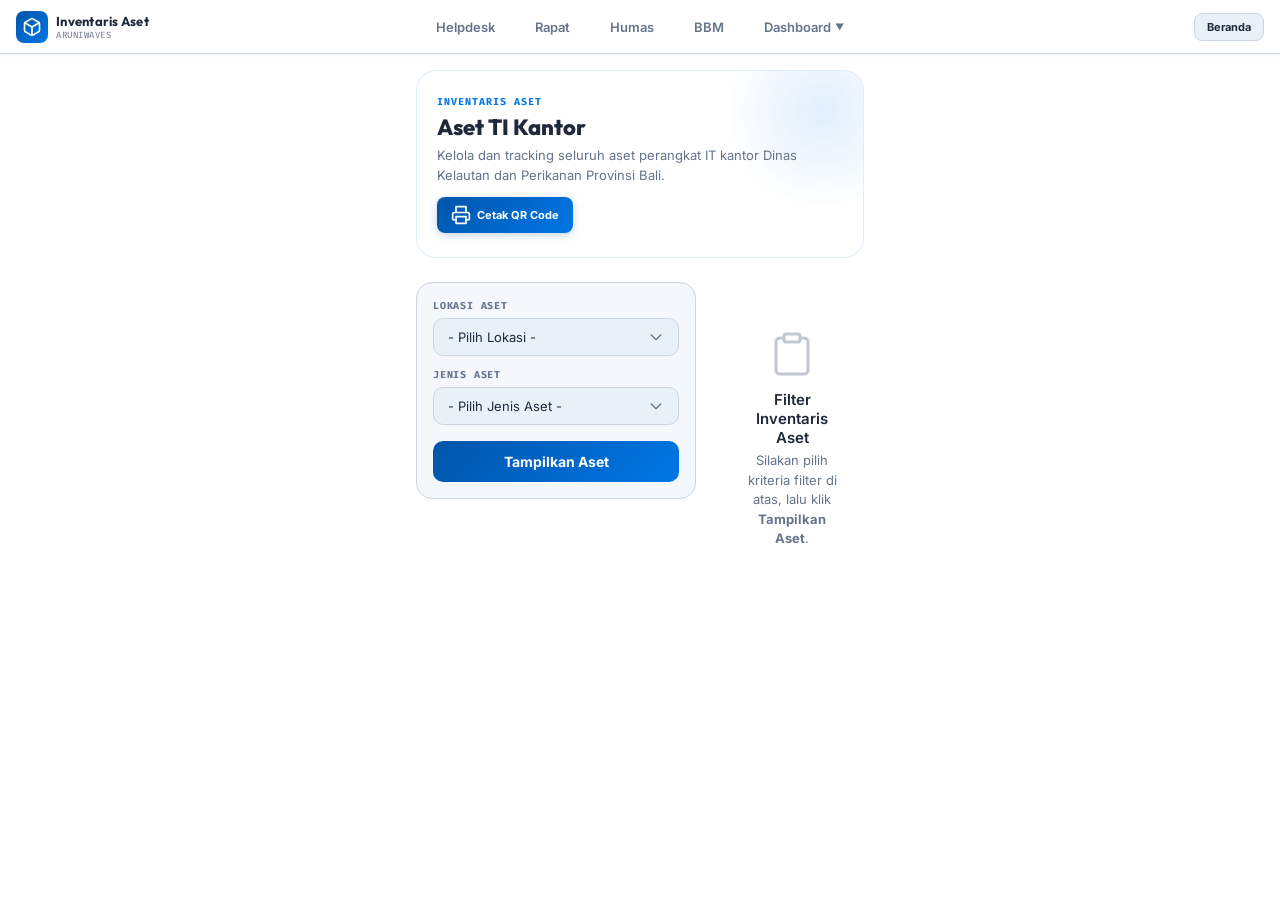
==== commit 9a838721: "Fix: Remove UTF-8 BOM from HTML files, restore missing Humas/Aset styles, and resolve navbar alignme" ====
--- a/aset/index.html
+++ b/aset/index.html
@@ -7,1060 +7,343 @@
 <meta name="description" content="Daftar inventaris aset kantor - ARUNIWAVES Dinas Kelautan dan Perikanan Provinsi Bali"/>
 <link rel="apple-touch-icon" href="../icons/icon-192.png"/>
 <title>Daftar Aset - ARUNIWAVES</title>
-<link rel="preconnect" href="https://fonts.googleapis.com"/>
-<link href="https://fonts.googleapis.com/css2?family=Outfit:wght@300;400;500;600;700;800&family=Inter:wght@300;400;500;600;700;800&family=Fira+Code:wght@400;500;700&display=swap" rel="stylesheet"/>
+<link rel="stylesheet" href="../shared.css"/>
 <script src="https://accounts.google.com/gsi/client" async defer></script>
 <style>
-:root {
-  --ink:      #FFFFFF;
-  --ink2:     #F4F8FC;
-  --ink3:     #E8F1F7;
-  --sea:      #0055AA;
-  --sea2:     #004488;
-  --wave:     #0077E6;
-  --foam:     #3399FF;
-  --text:     #1E293B;
-  --muted:    #64748B;
-  --border:   #CBD5E1;
-  --border2:  #94A3B8;
-  --green:    #0D9488;
-  --yellow:   #CA8A04;
-  --red:      #DC2626;
-  --mono:     'Fira Code', monospace;
-  --sans:     'Inter', sans-serif;
-  --title-sans: 'Outfit', sans-serif;
-}
-*,*::before,*::after{box-sizing:border-box;margin:0;padding:0}
-html{scroll-behavior:smooth}
-body{background:var(--ink);color:var(--text);font-family:var(--sans);min-height:100vh;-webkit-font-smoothing:antialiased}
-
-/* ── CUSTOM SCROLLBAR ── */
-::-webkit-scrollbar {
-  width: 6px;
-  height: 6px;
-}
-::-webkit-scrollbar-track {
-  background: var(--ink2);
-}
-::-webkit-scrollbar-thumb {
-  background: var(--border2);
-  border-radius: 4px;
-}
-::-webkit-scrollbar-thumb:hover {
-  background: var(--wave);
-}
-
-/* ── SHIMMER SKELETON ── */
-@keyframes shimmer {
-  100% { transform: translateX(100%); }
-}
-.shimmer, .shimmer-card {
-  position: relative;
-  overflow: hidden;
-  background-color: var(--ink2);
-  border-radius: 12px;
-  border: 1px solid rgba(0, 85, 170, 0.05);
-}
-.shimmer::after, .shimmer-card::after {
-  position: absolute;
-  top: 0; right: 0; bottom: 0; left: 0;
-  transform: translateX(-100%);
-  background-image: linear-gradient(
-    90deg,
-    rgba(255, 255, 255, 0) 0%,
-    rgba(255, 255, 255, 0.4) 20%,
-    rgba(255, 255, 255, 0.7) 60%,
-    rgba(255, 255, 255, 0) 100%
-  );
-  animation: shimmer 1.5s infinite;
-  content: '';
-}
-
-/* ── NAVBAR ── */
-nav.topnav{
-  position:sticky;top:0;z-index:200;
-  background:rgba(255,255,255,.95);backdrop-filter:blur(12px);
-  border-bottom:1px solid var(--border);
-  box-shadow: 0 1px 3px rgba(0,0,0,0.05);
-  height:54px;display:flex;align-items:center;
-  padding:0 16px;gap:12px;
-}
-.nav-logo{display:flex;align-items:center;gap:8px;text-decoration:none}
-.nav-logo-mark{
-  width:32px;height:32px;border-radius:8px;
-  background:linear-gradient(135deg,var(--sea),var(--wave));
-  display:flex;align-items:center;justify-content:center;
-  font-size:15px;flex-shrink:0;
-}
-.nav-logo-text{font-family:var(--title-sans);font-size:13px;font-weight:700;color:var(--text);letter-spacing:.02em}
-.nav-logo-sub{font-size:9px;color:var(--muted);font-family:var(--mono);letter-spacing:.06em}
-.nav-spacer{flex:1}
-
-/* ── MAIN ── */
-main{max-width:480px;margin:0 auto;padding:16px 16px 100px}
+/* ── aset/index.html — Module-specific styles only ── */
+
+main { max-width: 480px; margin: 0 auto; padding: 16px 16px 100px; }
 
 /* ── PAGE TITLE ── */
-.page-title{
-  margin-bottom:16px;
-  animation:fadeUp .35s ease both;
+.page-title {
+  margin-bottom: 16px;
+  animation: fadeUp .35s ease both;
   display: flex;
   justify-content: space-between;
   align-items: flex-start;
   gap: 12px;
   flex-wrap: wrap;
 }
-.page-title h1{
-  font-family:var(--title-sans);font-size:22px;font-weight:700;line-height:1.1;
-}
-.page-title p{
-  font-size:13px;color:var(--muted);margin-top:4px;
-}
+.page-title h1 { font-family: var(--title-sans); font-size: 22px; font-weight: 700; line-height: 1.1; }
+.page-title p    { font-size: 13px; color: var(--muted); margin-top: 4px; }
 
 /* ── SEARCH BAR ── */
-.search-wrap{
-  position:relative;margin-bottom:12px;
-  animation:fadeUp .35s .06s ease both;
-}
-.search-wrap input{
-  width:100%;padding:12px 16px 12px 42px;
-  background:var(--ink2);border:1px solid var(--border);
-  border-radius:12px;color:var(--text);
-  font-family:var(--sans);font-size:14px;
-  transition:border-color .2s;
-}
-.search-wrap input:focus{outline:none;border-color:var(--wave)}
-.search-wrap input::placeholder{color:var(--muted)}
-.search-icon{
-  position:absolute;left:14px;top:50%;transform:translateY(-50%);
-  font-size:16px;pointer-events:none;opacity:.5;
-}
-.search-clear{
-  position:absolute;right:12px;top:50%;transform:translateY(-50%);
-  background:var(--border2);border:none;color:var(--muted);
-  width:22px;height:22px;border-radius:50%;
-  display:none;align-items:center;justify-content:center;
-  font-size:11px;cursor:pointer;
-}
-.search-clear.show{display:flex}
+.search-wrap {
+  position: relative; margin-bottom: 12px;
+  animation: fadeUp .35s .06s ease both;
+}
+.search-wrap input {
+  width: 100%; padding: 12px 16px 12px 42px;
+  background: var(--ink2); border: 1px solid var(--border);
+  border-radius: 12px; color: var(--text);
+  font-family: var(--sans); font-size: 14px;
+  transition: border-color .2s;
+}
+.search-wrap input:focus { outline: none; border-color: var(--wave); }
+.search-wrap input::placeholder { color: var(--muted); }
+.search-icon {
+  position: absolute; left: 14px; top: 50%; transform: translateY(-50%);
+  font-size: 16px; pointer-events: none; opacity: .5;
+}
+.search-clear {
+  position: absolute; right: 12px; top: 50%; transform: translateY(-50%);
+  background: var(--border2); border: none; color: var(--muted);
+  width: 22px; height: 22px; border-radius: 50%;
+  display: none; align-items: center; justify-content: center;
+  font-size: 11px; cursor: pointer;
+}
+.search-clear.show { display: flex; }
 
 /* ── FILTERS ── */
-.filter-row{
-  display:flex;gap:8px;overflow-x:auto;padding-bottom:4px;
-  margin-bottom:14px;scrollbar-width:none;
-  animation:fadeUp .35s .1s ease both;
-}
-.filter-row::-webkit-scrollbar{display:none}
-.filter-chip{
-  flex-shrink:0;padding:6px 14px;
-  background:var(--ink2);border:1px solid var(--border);
-  border-radius:99px;font-size:11px;font-weight:600;
-  color:var(--muted);font-family:var(--mono);
-  cursor:pointer;transition:all .15s;white-space:nowrap;
-}
-.filter-chip:hover{border-color:var(--border2);color:var(--text)}
-.filter-chip.active{
-  background:rgba(0,180,216,.12);
-  border-color:rgba(0,180,216,.4);
-  color:var(--wave);
+.filter-row {
+  display: flex; gap: 8px; overflow-x: auto; padding-bottom: 4px;
+  margin-bottom: 14px; scrollbar-width: none;
+  animation: fadeUp .35s .1s ease both;
+}
+.filter-row::-webkit-scrollbar { display: none; }
+.filter-chip {
+  flex-shrink: 0; padding: 6px 14px;
+  background: var(--ink2); border: 1px solid var(--border);
+  border-radius: 99px; font-size: 11px; font-weight: 600;
+  color: var(--muted); font-family: var(--mono);
+  cursor: pointer; transition: all .15s; white-space: nowrap;
+}
+.filter-chip:hover { border-color: var(--border2); color: var(--text); }
+.filter-chip.active {
+  background: rgba(0, 180, 216, .12);
+  border-color: rgba(0, 180, 216, .4);
+  color: var(--wave);
 }
 
 /* ── STATS BAR ── */
-.stats-bar{
-  display:flex;gap:8px;margin-bottom:14px;
-  animation:fadeUp .35s .14s ease both;
-}
-.stat-pill{
-  flex:1;background:var(--ink2);border:1px solid var(--border);
-  border-radius:10px;padding:10px 12px;text-align:center;
-  cursor:pointer;transition:all 0.2s ease;
-}
-.stat-pill:hover{
-  transform:translateY(-1px);
-  border-color:var(--border2);
-}
-.stat-pill.active{
-  background:var(--ink3);
-  border-color:var(--wave);
-  box-shadow:0 0 0 2px rgba(0,119,182,0.15);
-}
-.stat-pill.s-baik.active{
-  border-color:var(--green);
-  box-shadow:0 0 0 2px rgba(13,148,136,0.15);
-}
-.stat-pill.s-kurang.active{
-  border-color:var(--yellow);
-  box-shadow:0 0 0 2px rgba(202, 138, 4, 0.15);
-}
-.stat-pill.s-rusak.active{
-  border-color:var(--red);
-  box-shadow:0 0 0 2px rgba(220,38,38,0.15);
-}
-.stat-num{font-size:18px;font-weight:700;font-family:var(--mono);color:var(--wave)}
-.stat-lbl{font-size:9px;color:var(--muted);text-transform:uppercase;letter-spacing:.08em;margin-top:2px}
-.stat-pill.s-baik   .stat-num{color:var(--green)}
-.stat-pill.s-kurang .stat-num{color:var(--yellow)}
-.stat-pill.s-rusak  .stat-num{color:var(--red)}
+.stats-bar {
+  display: flex; gap: 8px; margin-bottom: 14px;
+  animation: fadeUp .35s .14s ease both;
+}
+.stat-pill {
+  flex: 1; background: var(--ink2); border: 1px solid var(--border);
+  border-radius: 10px; padding: 10px 12px; text-align: center;
+  cursor: pointer; transition: all 0.2s ease;
+}
+.stat-pill:hover { transform: translateY(-1px); border-color: var(--border2); }
+.stat-pill.active {
+  background: var(--ink3); border-color: var(--wave);
+  box-shadow: 0 0 0 2px rgba(0, 119, 182, 0.15);
+}
+.stat-pill.s-baik.active   { border-color: var(--green);  box-shadow: 0 0 0 2px rgba(13, 148, 136, 0.15); }
+.stat-pill.s-kurang.active { border-color: var(--yellow); box-shadow: 0 0 0 2px rgba(202, 138, 4, 0.15); }
+.stat-pill.s-rusak.active  { border-color: var(--red);    box-shadow: 0 0 0 2px rgba(220, 38, 38, 0.15); }
+.stat-num { font-size: 18px; font-weight: 700; font-family: var(--mono); color: var(--wave); }
+.stat-lbl { font-size: 9px; color: var(--muted); text-transform: uppercase; letter-spacing: .08em; margin-top: 2px; }
+.stat-pill.s-baik   .stat-num { color: var(--green); }
+.stat-pill.s-kurang .stat-num { color: var(--yellow); }
+.stat-pill.s-rusak  .stat-num { color: var(--red); }
 
 /* ── LIST ── */
-.list-label{
-  font-size:10px;font-weight:700;color:var(--muted);
-  text-transform:uppercase;letter-spacing:.1em;
-  font-family:var(--mono);margin-bottom:8px;
-}
-
-.aset-list{display:flex;flex-direction:column;gap:8px}
-
-.aset-card{
-  display:flex;align-items:center;gap:12px;
-  background:var(--ink2);border:1px solid var(--border);
-  border-radius:12px;padding:12px 14px;
-  text-decoration:none;color:inherit;
-  transition:border-color .15s,background .15s;
-  animation:fadeUp .3s ease both;
-}
-.aset-card:hover{border-color:var(--border2);background:var(--ink3)}
-.aset-card:active{background:var(--ink3)}
-
-.card-icon{
-  width:40px;height:40px;border-radius:10px;
-  background:rgba(0,119,182,.15);
-  display:flex;align-items:center;justify-content:center;
-  font-size:18px;flex-shrink:0;
-}
-.card-body{flex:1;min-width:0}
-.card-nama{
-  font-size:14px;font-weight:600;
-  white-space:nowrap;overflow:hidden;text-overflow:ellipsis;
-  margin-bottom:3px;
-}
-.card-meta{
-  font-size:11px;color:var(--muted);
-  font-family:var(--mono);
-  white-space:nowrap;overflow:hidden;text-overflow:ellipsis;
-}
-.card-right{display:flex;flex-direction:column;align-items:flex-end;gap:5px;flex-shrink:0}
-.kondisi-dot{
-  width:8px;height:8px;border-radius:50%;
-}
-.dot-baik   {background:var(--green)}
-.dot-kurang {background:var(--yellow)}
-.dot-rusak  {background:var(--red)}
-.dot-lain   {background:var(--muted)}
-.card-chevron{font-size:14px;color:var(--border2)}
+.list-label {
+  font-size: 10px; font-weight: 700; color: var(--muted);
+  text-transform: uppercase; letter-spacing: .1em;
+  font-family: var(--mono); margin-bottom: 8px;
+}
+.aset-list { display: flex; flex-direction: column; gap: 8px; }
+.aset-card {
+  display: flex; align-items: center; gap: 12px;
+  background: var(--ink2); border: 1px solid var(--border);
+  border-radius: 12px; padding: 12px 14px;
+  text-decoration: none; color: inherit;
+  transition: border-color .15s, background .15s;
+  animation: fadeUp .3s ease both;
+}
+.aset-card:hover  { border-color: var(--border2); background: var(--ink3); }
+.aset-card:active { background: var(--ink3); }
+.card-icon {
+  width: 40px; height: 40px; border-radius: 10px;
+  background: rgba(0, 119, 182, .15);
+  display: flex; align-items: center; justify-content: center;
+  font-size: 18px; flex-shrink: 0;
+}
+.card-body { flex: 1; min-width: 0; }
+.card-nama { font-size: 14px; font-weight: 600; white-space: nowrap; overflow: hidden; text-overflow: ellipsis; margin-bottom: 3px; }
+.card-meta { font-size: 11px; color: var(--muted); font-family: var(--mono); white-space: nowrap; overflow: hidden; text-overflow: ellipsis; }
+.card-right    { display: flex; flex-direction: column; align-items: flex-end; gap: 5px; flex-shrink: 0; }
+.kondisi-dot   { width: 8px; height: 8px; border-radius: 50%; }
+.dot-baik      { background: var(--green); }
+.dot-kurang    { background: var(--yellow); }
+.dot-rusak     { background: var(--red); }
+.dot-lain      { background: var(--muted); }
+.card-chevron  { font-size: 14px; color: var(--border2); }
 
 /* ── EMPTY / LOADING ── */
-.empty-state,.loading-state{
-  text-align:center;padding:48px 20px;
-  color:var(--muted);
-}
-.empty-icon{font-size:40px;opacity:.4;margin-bottom:10px}
-.empty-title{font-size:15px;font-weight:600;margin-bottom:4px;color:var(--text)}
-.empty-desc{font-size:13px;line-height:1.5}
-.loader{
-  width:36px;height:36px;margin:0 auto 12px;
-  border:3px solid var(--border2);
-  border-top-color:var(--wave);
-  border-radius:50%;animation:spin .8s linear infinite;
-}
-@keyframes spin{to{transform:rotate(360deg)}}
-.loader-text{font-size:12px;font-family:var(--mono)}
-
-/* Load more */
-.btn-loadmore{
-  width:100%;margin-top:12px;padding:12px;
-  background:transparent;border:1px solid var(--border2);
-  border-radius:10px;color:var(--muted);
-  font-family:var(--sans);font-size:13px;font-weight:600;
-  cursor:pointer;transition:all .2s;display:none;
-}
-.btn-loadmore:hover{border-color:var(--wave);color:var(--wave)}
-.btn-loadmore.show{display:block}
-
-/* ── BOTTOM NAV ── */
-.bottom-nav{
-  position:fixed;bottom:0;left:0;right:0;z-index:100;
-  background:rgba(255,255,255,.95);backdrop-filter:blur(16px);
-  border-top:1px solid var(--border);
-  box-shadow: 0 -2px 10px rgba(0,0,0,0.05);
-  display:flex;padding:8px 0 env(safe-area-inset-bottom);
-}
-.nav-item{
-  flex:1;display:flex;flex-direction:column;align-items:center;gap:3px;
-  padding:6px 4px;cursor:pointer;text-decoration:none;
-  color:var(--muted);
-  transition:color 0.2s, opacity 0.2s;
-}
-.nav-item:hover{opacity:.8}
-.nav-icon{font-size:20px;line-height:1;display:flex;align-items:center;justify-content:center}
-.nav-label{font-size:9px;font-weight:600;color:inherit;font-family:var(--mono)}
-.nav-item.active{color:var(--wave)}
-.nav-item.active .nav-icon{filter:drop-shadow(0 0 5px var(--wave))}
-
-.btn-back-header {
-  display: flex;
-  align-items: center;
-  gap: 6px;
-  padding: 6px 12px;
-  background: var(--ink3);
-  border: 1px solid var(--border);
-  border-radius: 8px;
-  color: var(--text);
-  font-size: 11px;
-  font-weight: 700;
-  text-decoration: none;
-  font-family: var(--sans);
-  transition: all .2s;
-}
-.btn-back-header:hover {
-  background: var(--ink2);
-  border-color: var(--border2);
-}
-
+.empty-state, .loading-state { text-align: center; padding: 48px 20px; color: var(--muted); }
+.empty-icon  { font-size: 40px; opacity: .4; margin-bottom: 10px; }
+.empty-title { font-size: 15px; font-weight: 600; margin-bottom: 4px; color: var(--text); }
+.empty-desc  { font-size: 13px; line-height: 1.5; }
+.loader {
+  width: 36px; height: 36px; margin: 0 auto 12px;
+  border: 3px solid var(--border2); border-top-color: var(--wave);
+  border-radius: 50%; animation: spin .8s linear infinite;
+}
+.loader-text { font-size: 12px; font-family: var(--mono); }
+
+/* ── LOAD MORE ── */
+.btn-loadmore {
+  width: 100%; margin-top: 12px; padding: 12px;
+  background: transparent; border: 1px solid var(--border2);
+  border-radius: 10px; color: var(--muted);
+  font-family: var(--sans); font-size: 13px; font-weight: 600;
+  cursor: pointer; transition: all .2s; display: none;
+}
+.btn-loadmore:hover  { border-color: var(--wave); color: var(--wave); }
+.btn-loadmore.show   { display: block; }
+
+/* ── FILTER PANEL ── */
 .filter-panel {
-  background: var(--ink2);
-  border: 1px solid var(--border);
-  border-radius: 16px;
-  padding: 16px;
-  margin-bottom: 16px;
+  background: var(--ink2); border: 1px solid var(--border);
+  border-radius: 16px; padding: 16px; margin-bottom: 16px;
   animation: fadeUp .35s ease both;
-  display: flex;
-  flex-direction: column;
-  gap: 12px;
-}
-.filter-field {
-  display: flex;
-  flex-direction: column;
-  gap: 6px;
-}
-.filter-field label {
-  font-size: 10px;
-  font-weight: 700;
-  color: var(--muted);
-  text-transform: uppercase;
-  letter-spacing: .08em;
-  font-family: var(--mono);
-}
+  display: flex; flex-direction: column; gap: 12px;
+}
+.filter-field { display: flex; flex-direction: column; gap: 6px; }
+.filter-field label { font-size: 10px; font-weight: 700; color: var(--muted); text-transform: uppercase; letter-spacing: .08em; font-family: var(--mono); }
 .filter-field select {
-  width: 100%;
-  padding: 10px 14px;
-  background: var(--ink3);
-  border: 1px solid var(--border);
-  border-radius: 10px;
-  color: var(--text);
-  font-family: var(--sans);
-  font-size: 13px;
-  transition: border-color .2s;
-  -webkit-appearance: none;
+  width: 100%; padding: 10px 14px;
+  background: var(--ink3); border: 1px solid var(--border);
+  border-radius: 10px; color: var(--text);
+  font-family: var(--sans); font-size: 13px;
+  transition: border-color .2s; -webkit-appearance: none;
   background-image: url("data:image/svg+xml,%3Csvg xmlns='http://www.w3.org/2000/svg' fill='none' viewBox='0 0 24 24' stroke='%2364748B'%3E%3Cpath stroke-linecap='round' stroke-linejoin='round' stroke-width='2' d='M19 9l-7 7-7-7'/%3E%3C/svg%3E");
-  background-repeat: no-repeat;
-  background-position: right 14px center;
-  background-size: 16px;
-  padding-right: 40px;
-}
-.filter-field select:focus {
-  outline: none;
-  border-color: var(--wave);
-}
+  background-repeat: no-repeat; background-position: right 14px center;
+  background-size: 16px; padding-right: 40px;
+}
+.filter-field select:focus { outline: none; border-color: var(--wave); }
 .btn-tampilkan {
-  width: 100%;
-  padding: 12px;
-  background: linear-gradient(135deg, var(--sea), var(--wave));
-  color: #fff;
-  border: none;
-  border-radius: 10px;
-  font-family: var(--sans);
-  font-size: 14px;
-  font-weight: 700;
-  cursor: pointer;
-  transition: opacity .2s;
-  margin-top: 4px;
-}
-.btn-tampilkan:hover {
-  opacity: .9;
-}
-
-/* More drawer */
-.more-drawer{
-  position:fixed;bottom:64px;left:0;right:0;z-index:150;
-  background:var(--ink2);border-top:1px solid var(--border);
-  padding:12px 16px;display:none;animation:slideUp .2s ease;
-}
-.more-drawer.open{display:block}
-.more-grid{display:grid;grid-template-columns:repeat(3,1fr);gap:10px}
-.more-item{
-  display:flex;flex-direction:column;align-items:center;gap:6px;
-  padding:14px 8px;background:var(--ink3);border:1px solid var(--border);
-  border-radius:12px;cursor:pointer;text-decoration:none;transition:border-color .2s;
-}
-.more-item:hover{border-color:var(--border2)}
-.more-item-icon{font-size:22px}
-.more-item-label{font-size:10px;color:var(--muted);font-family:var(--mono);text-align:center}
-
-@keyframes fadeUp{
-  from{opacity:0;transform:translateY(12px)}
-  to{opacity:1;transform:translateY(0)}
-}
-@keyframes slideUp{from{transform:translateY(100%)}to{transform:translateY(0)}}
-
-/* ── DESKTOP & KEYBOARD STYLES ── */
-.desktop-nav {
-  display: none;
-  gap: 16px;
-  margin-left: 24px;
-}
-.desktop-nav-item {
-  color: var(--muted);
-  text-decoration: none;
-  font-size: 13px;
-  font-weight: 600;
-  transition: color 0.2s, background 0.2s;
-  padding: 6px 12px;
-  border-radius: 6px;
-}
-.desktop-nav-item:hover {
-  color: var(--text);
-  background: var(--ink2);
-}
-.desktop-nav-item.active {
-  color: var(--wave);
-  background: rgba(0, 119, 182, 0.08);
-}
-.desktop-layout {
-  display: block;
-}
-body.keyboard-open .bottom-nav {
-  display: none !important;
-}
-body.keyboard-open .more-drawer {
-  display: none !important;
+  width: 100%; padding: 12px;
+  background: var(--brand-grad); color: #fff;
+  border: none; border-radius: 10px;
+  font-family: var(--sans); font-size: 14px; font-weight: 700;
+  cursor: pointer; transition: opacity .2s; margin-top: 4px;
+}
+.btn-tampilkan:hover { opacity: .9; }
+
+/* ── DETAIL SHEET MODAL ── */
+.modal-sheet {
+  background: var(--ink); border: 1px solid var(--border);
+  border-radius: 20px 20px 0 0; width: 100%; max-width: 480px;
+  max-height: 90vh; overflow-y: auto; padding: 20px 20px 40px;
+  animation: slideUp 0.3s ease; color: var(--text);
 }
 @media (min-width: 768px) {
-  .desktop-nav {
-    display: flex;
-  }
-  .bottom-nav {
-    display: none !important;
-  }
-  main {
-    max-width: 1000px;
-    padding-bottom: 40px;
-  }
-  
-}
-.svg-icon {
-  width: 20px;
-  height: 20px;
-  stroke: currentColor;
-  stroke-width: 2;
-  fill: none;
-  stroke-linecap: round;
-  stroke-linejoin: round;
-  display: inline-block;
-  vertical-align: middle;
-}
-.logo-mark .svg-icon, .nav-logo-mark .svg-icon, .nav-mark .svg-icon, .monitor-icon .svg-icon {
-  stroke: #ffffff !important;
-}
-
-.more-item.active {
-  border-color: var(--wave, #0077E6);
-  background: rgba(0, 119, 230, 0.08);
-}
-.more-item.active .more-item-icon svg {
-  stroke: var(--wave, #0077E6);
-}
-.more-item.active .more-item-label {
-  color: var(--wave, #0077E6);
-  font-weight: 700;
-}
-
-
-
-/* Hero Banner Styles (BBM Style) */
-.bbm-hero{
-  background:rgba(255,255,255,0.75);
-  backdrop-filter:blur(12px);-webkit-backdrop-filter:blur(12px);
-  border:1px solid rgba(0,119,230,0.12);
-  border-radius:20px;padding:24px 20px;margin-bottom:24px;
-  position:relative;overflow:hidden;
-}
-.bbm-hero::before{
-  content:'';position:absolute;top:-60px;right:-60px;
-  width:200px;height:200px;
-  background:radial-gradient(circle,rgba(0,119,230,.12) 0%,transparent 70%);
-  pointer-events:none;
-}
-.bbm-content{position:relative;z-index:2}
-.bbm-eyebrow{font-size:10px;color:var(--wave);font-family:var(--mono);letter-spacing:.1em;margin-bottom:6px;font-weight:700;}
-.bbm-title{font-family:var(--title-sans);font-size:22px;font-weight:800;margin-bottom:6px;line-height:1.2}
-.bbm-sub{font-size:13px;color:var(--muted);line-height:1.5}
-
-/* Navigation overrides for 6-item mobile bottom nav & centered desktop nav */
-.bottom-nav { padding: 6px 0 env(safe-area-inset-bottom) !important; }
-.nav-item { padding: 4px 2px !important; gap: 2px !important; }
-.bottom-nav .svg-icon { width: 18px !important; height: 18px !important; }
-.nav-label { font-size: 8px !important; }
-.more-grid { grid-template-columns: repeat(3, 1fr) !important; }
-
-@media (min-width: 768px) {
-  .site-header, .topnav { position: relative !important; }
-  .desktop-nav {
-    position: absolute !important;
-    left: 50% !important;
-    transform: translateX(-50%) !important;
-    display: flex !important;
-    align-items: center !important;
-    gap: 8px !important;
-    margin-left: 0 !important;
-  }
-  .desktop-nav-item {
-    font-size: 11px !important;
-    padding: 4px 8px !important;
-  }
-}
-@media (min-width: 1024px) {
-  .desktop-layout {
-    display: grid;
-    grid-template-columns: 280px 1fr;
-    gap: 24px;
-    align-items: start;
-  }
-  .desktop-nav {
-    gap: 16px !important;
-  }
-  .desktop-nav-item {
-    font-size: 13px !important;
-    padding: 6px 12px !important;
-  }
-}
-
-
-
-
-/* Dropdown style on desktop */
-.desktop-dropdown {
-  position: relative;
-  display: inline-block;
-}
-.desktop-dropdown-btn {
-  background: none;
-  border: none;
-  color: var(--muted);
-  font-family: var(--sans);
-  font-size: 13px;
-  font-weight: 600;
-  padding: 6px 12px;
-  border-radius: 6px;
-  cursor: pointer;
-  display: flex;
-  align-items: center;
-  gap: 4px;
-  transition: color 0.2s, background 0.2s;
-}
-.desktop-dropdown-btn:hover {
-  color: var(--text);
-  background: var(--ink2);
-}
-.desktop-dropdown-btn.active {
-  color: var(--wave);
-  background: rgba(0, 119, 182, 0.08);
-}
-.desktop-dropdown-content {
-  display: none;
-  position: absolute;
-  top: 100%;
-  left: 0;
-  background-color: rgba(255, 255, 255, 0.98);
-  backdrop-filter: blur(16px);
-  -webkit-backdrop-filter: blur(16px);
-  min-width: 180px;
-  box-shadow: 0 8px 24px rgba(0, 85, 170, 0.12);
-  border: 1px solid var(--border);
-  border-radius: 8px;
-  z-index: 300;
-  margin-top: 4px;
-}
-.desktop-dropdown-content::before {
-  content: "";
-  position: absolute;
-  top: -10px;
-  left: 0;
-  right: 0;
-  height: 10px;
-  background: transparent;
-}
-.desktop-dropdown-content a {
-  color: var(--muted);
-  padding: 10px 14px;
-  text-decoration: none;
-  display: block;
-  font-size: 13px;
-  font-weight: 600;
-  transition: color 0.2s, background 0.2s;
-  text-align: left;
-}
-.desktop-dropdown-content a:hover {
-  color: var(--wave);
-  background-color: var(--ink2);
-}
-.desktop-dropdown-content a.active {
-  color: var(--wave);
-  background-color: var(--ink2);
-}
-.desktop-dropdown:hover .desktop-dropdown-content {
-  display: block;
-}
-.desktop-dropdown:hover .desktop-dropdown-btn {
-  color: var(--text);
-  background: var(--ink2);
-}
-
-/* ── DETAIL MODAL ── */
-.modal-overlay {
-  position: fixed;
-  inset: 0;
-  z-index: 300;
-  background: rgba(6, 17, 32, 0.55);
-  backdrop-filter: blur(12px);
-  -webkit-backdrop-filter: blur(12px);
-  display: none;
-  align-items: flex-end;
-  justify-content: center;
-}
-.modal-overlay.open {
-  display: flex;
-}
-.modal-sheet {
-  background: var(--ink);
-  border: 1px solid var(--border);
-  border-radius: 20px 20px 0 0;
-  width: 100%;
-  max-width: 480px;
-  max-height: 90vh;
-  overflow-y: auto;
-  padding: 20px 20px 40px;
-  animation: slideUp 0.3s ease;
-  color: var(--text);
-}
-@media (min-width: 768px) {
-  .modal-overlay {
-    align-items: center;
-  }
-  .modal-sheet {
-    border-radius: 16px;
-    max-height: 80vh;
-    box-shadow: 0 12px 40px rgba(0, 0, 0, 0.15);
-  }
-}
-.modal-header {
-  display: flex;
-  align-items: flex-start;
-  justify-content: space-between;
-  margin-bottom: 16px;
-}
-.modal-kode {
-  font-family: var(--mono);
-  font-size: 11px;
-  color: var(--wave);
-  letter-spacing: 0.1em;
-  margin-bottom: 4px;
-}
-.modal-nama {
-  font-size: 20px;
-  font-weight: 700;
-  line-height: 1.2;
-  margin-bottom: 10px;
-}
-.modal-badges {
-  display: flex;
-  gap: 8px;
-  flex-wrap: wrap;
-}
-.badge {
-  font-size: 10px;
-  font-weight: 600;
-  padding: 4px 10px;
-  border-radius: 99px;
-  font-family: var(--mono);
-  letter-spacing: .04em;
-}
-.badge-cat   {background:rgba(0,150,199,.15);color:var(--wave);border:1px solid rgba(0,150,199,.3)}
-.badge-baik  {background:rgba(45,212,191,.12);color:var(--green);border:1px solid rgba(45,212,191,.25)}
-.badge-kurang{background:rgba(251,191,36,.12);color:var(--yellow);border:1px solid rgba(251,191,36,.25)}
-.badge-rusak {background:rgba(248,113,113,.12);color:var(--red);border:1px solid rgba(248,113,113,.25)}
-
-/* Modal body states */
-.modal-body .state {
-  display: none;
-}
-.modal-body .state.active {
-  display: block;
-}
-.modal-body #det-state-loading.active {
-  display: flex;
-  flex-direction: column;
-  align-items: center;
-  justify-content: center;
-  min-height: 30vh;
-  gap: 16px;
-}
-.modal-body #det-state-error.active {
-  display: flex;
-  flex-direction: column;
-  align-items: center;
-  text-align: center;
-  min-height: 30vh;
-  justify-content: center;
-  padding: 20px;
-  gap: 12px;
-}
+  .modal-sheet { border-radius: 16px; max-height: 80vh; box-shadow: 0 12px 40px rgba(0, 0, 0, 0.15); }
+}
+.modal-header { display: flex; align-items: flex-start; justify-content: space-between; margin-bottom: 16px; }
+.modal-kode { font-family: var(--mono); font-size: 11px; color: var(--wave); letter-spacing: 0.1em; margin-bottom: 4px; }
+.modal-nama { font-size: 20px; font-weight: 700; line-height: 1.2; margin-bottom: 10px; }
+.modal-badges { display: flex; gap: 8px; flex-wrap: wrap; }
+.badge { font-size: 10px; font-weight: 600; padding: 4px 10px; border-radius: 99px; font-family: var(--mono); letter-spacing: .04em; }
+.badge-cat   { background: rgba(0, 150, 199, .15); color: var(--wave);  border: 1px solid rgba(0, 150, 199, .3); }
+.badge-baik  { background: rgba(45, 212, 191, .12);  color: var(--green); border: 1px solid rgba(45, 212, 191, .25); }
+.badge-kurang{ background: rgba(251, 191, 36, .12);  color: var(--yellow);border: 1px solid rgba(251, 191, 36, .25); }
+.badge-rusak { background: rgba(248, 113, 113, .12);  color: var(--red);   border: 1px solid rgba(248, 113, 113, .25); }
+
+.modal-body .state { display: none; }
+.modal-body .state.active { display: block; }
+.modal-body #det-state-loading.active { display: flex; flex-direction: column; align-items: center; justify-content: center; min-height: 30vh; gap: 16px; }
+.modal-body #det-state-error.active   { display: flex; flex-direction: column; align-items: center; text-align: center; min-height: 30vh; justify-content: center; padding: 20px; gap: 12px; }
 
 /* Foto inside modal */
 .foto-wrap {
-  border-radius: 14px;
-  overflow: hidden;
-  border: 1px solid var(--border);
-  background: var(--ink2);
-  aspect-ratio: 4/3;
-  position: relative;
-  margin-bottom: 16px;
-}
-.foto-wrap img {
-  width: 100%;
-  height: 100%;
-  object-fit: cover;
-  display: block;
-}
-.foto-placeholder {
-  width: 100%;
-  height: 100%;
-  display: flex;
-  flex-direction: column;
-  align-items: center;
-  justify-content: center;
-  gap: 8px;
-  color: var(--muted);
-}
+  border-radius: 14px; overflow: hidden; border: 1px solid var(--border);
+  background: var(--ink2); aspect-ratio: 4/3; position: relative; margin-bottom: 16px;
+}
+.foto-wrap img { width: 100%; height: 100%; object-fit: cover; display: block; }
+.foto-placeholder { width: 100%; height: 100%; display: flex; flex-direction: column; align-items: center; justify-content: center; gap: 8px; color: var(--muted); }
 .foto-placeholder span { font-size: 40px; opacity: 0.4; }
-.foto-placeholder p { font-size: 12px; }
+.foto-placeholder p    { font-size: 12px; }
 
 /* Info Section inside modal */
-.info-section {
-  background: var(--ink2);
-  border: 1px solid var(--border);
-  border-radius: 14px;
-  overflow: hidden;
-  margin-bottom: 12px;
-}
+.info-section { background: var(--ink2); border: 1px solid var(--border); border-radius: 14px; overflow: hidden; margin-bottom: 12px; }
 .section-label {
-  padding: 10px 16px;
-  font-size: 9px;
-  font-weight: 700;
-  color: var(--wave);
-  text-transform: uppercase;
-  letter-spacing: .12em;
-  border-bottom: 1px solid var(--border);
-  font-family: var(--mono);
-  background: rgba(0,180,216,.04);
-}
-.info-row {
-  display: flex;
-  align-items: flex-start;
-  padding: 12px 16px;
-  gap: 12px;
-  border-bottom: 1px solid var(--border);
-}
+  padding: 10px 16px; font-size: 9px; font-weight: 700; color: var(--wave);
+  text-transform: uppercase; letter-spacing: .12em; border-bottom: 1px solid var(--border);
+  font-family: var(--mono); background: rgba(0, 180, 216, .04);
+}
+.info-row  { display: flex; align-items: flex-start; padding: 12px 16px; gap: 12px; border-bottom: 1px solid var(--border); }
 .info-row:last-child { border-bottom: none; }
 .info-icon { font-size: 15px; flex-shrink: 0; margin-top: 1px; opacity: 0.7; }
-.info-key {
-  font-size: 10px;
-  color: var(--muted);
-  font-family: var(--mono);
-  text-transform: uppercase;
-  letter-spacing: .06em;
-  margin-bottom: 3px;
-}
-.info-val { font-size: 14px; font-weight: 500; line-height: 1.4; }
-.info-val.mono { font-family: var(--mono); font-size: 12px; color: var(--foam); }
+.info-key  { font-size: 10px; color: var(--muted); font-family: var(--mono); text-transform: uppercase; letter-spacing: .06em; margin-bottom: 3px; }
+.info-val  { font-size: 14px; font-weight: 500; line-height: 1.4; }
+.info-val.mono  { font-family: var(--mono); font-size: 12px; color: var(--foam); }
 .info-val.empty { color: var(--muted); font-style: italic; font-size: 13px; }
-.tik-row { background: rgba(0, 119, 182, 0.05); }
+.tik-row   { background: rgba(0, 119, 182, 0.05); }
 
 .keterangan-box {
-  background: rgba(0, 180, 216, 0.05);
-  border: 1px solid rgba(0, 180, 216, 0.15);
-  border-radius: 10px;
-  padding: 12px 14px;
-  font-size: 13px;
-  line-height: 1.6;
-  color: var(--text);
-  margin-bottom: 12px;
-  display: none;
+  background: rgba(0, 180, 216, 0.05); border: 1px solid rgba(0, 180, 216, 0.15);
+  border-radius: 10px; padding: 12px 14px; font-size: 13px; line-height: 1.6;
+  color: var(--text); margin-bottom: 12px; display: none;
 }
 
 .btn-lapor {
-  display: flex;
-  align-items: center;
-  justify-content: center;
-  gap: 8px;
-  width: 100%;
-  padding: 14px;
-  background: transparent;
-  border: 1.5px solid var(--border2);
-  border-radius: 12px;
-  color: var(--muted);
-  font-family: var(--sans);
-  font-size: 13px;
-  font-weight: 600;
-  cursor: pointer;
-  text-decoration: none;
-  transition: all .2s;
-  margin-bottom: 12px;
-}
-.btn-lapor:hover {
-  border-color: var(--wave);
-  color: var(--wave);
-  background: rgba(0, 180, 216, 0.06);
-}
-
-/* ── EDIT PANEL overlay bottom-sheet ── */
+  display: flex; align-items: center; justify-content: center; gap: 8px;
+  width: 100%; padding: 14px; background: transparent;
+  border: 1.5px solid var(--border2); border-radius: 12px;
+  color: var(--muted); font-family: var(--sans); font-size: 13px; font-weight: 600;
+  cursor: pointer; text-decoration: none; transition: all .2s; margin-bottom: 12px;
+}
+.btn-lapor:hover { border-color: var(--wave); color: var(--wave); background: rgba(0, 180, 216, 0.06); }
+
+/* ── EDIT PANEL SHEET ── */
 #edit-panel {
-  position: fixed;
-  inset: 0;
-  z-index: 310;
-  background: rgba(6, 17, 32, 0.85);
-  backdrop-filter: blur(8px);
-  -webkit-backdrop-filter: blur(8px);
-  display: none;
-  align-items: flex-end;
-  justify-content: center;
+  position: fixed; inset: 0; z-index: 310;
+  background: rgba(6, 17, 32, 0.85); backdrop-filter: blur(8px);
+  -webkit-backdrop-filter: blur(8px); display: none;
+  align-items: flex-end; justify-content: center;
 }
 #edit-panel.open { display: flex; }
 .edit-sheet {
-  background: var(--ink2);
-  border: 1px solid var(--border);
-  border-radius: 20px 20px 0 0;
-  width: 100%;
-  max-width: 480px;
-  max-height: 90vh;
-  overflow-y: auto;
-  padding: 20px 20px 40px;
-  animation: slideUp .3s ease;
-  color: var(--text);
-}
-.edit-header {
-  display: flex;
-  align-items: center;
-  justify-content: space-between;
-  margin-bottom: 20px;
-}
-.edit-title { font-size: 16px; font-weight: 700; }
-.edit-kode {
-  font-family: var(--mono);
-  font-size: 10px;
-  color: var(--wave);
-  margin-top: 2px;
-}
+  background: var(--ink2); border: 1px solid var(--border);
+  border-radius: 20px 20px 0 0; width: 100%; max-width: 480px;
+  max-height: 90vh; overflow-y: auto; padding: 20px 20px 40px;
+  animation: slideUp 0.3s ease; color: var(--text);
+}
+.edit-header { display: flex; align-items: center; justify-content: space-between; margin-bottom: 20px; }
+.edit-title  { font-size: 16px; font-weight: 700; }
+.edit-kode   { font-family: var(--mono); font-size: 10px; color: var(--wave); margin-top: 2px; }
 .btn-close {
-  background: none;
-  border: none;
-  color: var(--muted);
-  font-size: 20px;
-  cursor: pointer;
-  width: 32px;
-  height: 32px;
-  border-radius: 8px;
-  display: flex;
-  align-items: center;
-  justify-content: center;
-  transition: background .2s;
+  background: none; border: none; color: var(--muted); font-size: 20px;
+  cursor: pointer; width: 32px; height: 32px; border-radius: 8px;
+  display: flex; align-items: center; justify-content: center; transition: background .2s;
 }
 .btn-close:hover { background: var(--border); }
 
 /* Auth States */
 .auth-state { text-align: center; padding: 32px 16px; }
-.auth-icon { font-size: 40px; margin-bottom: 12px; }
+.auth-icon  { font-size: 40px; margin-bottom: 12px; }
 .auth-title { font-size: 16px; font-weight: 700; margin-bottom: 6px; }
-.auth-desc { font-size: 13px; color: var(--muted); margin-bottom: 20px; line-height: 1.6; }
+.auth-desc  { font-size: 13px; color: var(--muted); margin-bottom: 20px; line-height: 1.6; }
 .btn-google {
-  display: flex;
-  align-items: center;
-  justify-content: center;
-  gap: 10px;
-  width: 100%;
-  padding: 13px;
-  border-radius: 12px;
-  background: #fff;
-  color: #1a1a1a;
-  border: none;
-  font-family: var(--sans);
-  font-size: 14px;
-  font-weight: 600;
-  cursor: pointer;
-  transition: opacity .2s;
+  display: flex; align-items: center; justify-content: center; gap: 10px;
+  width: 100%; padding: 13px; border-radius: 12px; background: #fff;
+  color: #1a1a1a; border: none; font-family: var(--sans);
+  font-size: 14px; font-weight: 600; cursor: pointer; transition: opacity .2s;
 }
 .btn-google:hover { opacity: .9; }
-.btn-google img { width: 20px; height: 20px; }
+.btn-google img   { width: 20px; height: 20px; }
+
 .access-denied {
-  background: rgba(248, 113, 113, 0.08);
-  border: 1px solid rgba(248, 113, 113, 0.2);
-  border-radius: 10px;
-  padding: 14px;
-  font-size: 13px;
-  color: var(--red);
-  text-align: center;
-  margin-top: 12px;
+  background: rgba(248, 113, 113, 0.08); border: 1px solid rgba(248, 113, 113, 0.2);
+  border-radius: 10px; padding: 14px; font-size: 13px; color: var(--red);
+  text-align: center; margin-top: 12px;
 }
 
 /* Edit form fields */
-.edit-form { display: none; }
-.edit-form.show { display: block; }
-.field { margin-bottom: 14px; }
-.field label {
-  display: block;
-  font-size: 10px;
-  font-weight: 700;
-  color: var(--muted);
-  text-transform: uppercase;
-  letter-spacing: .08em;
-  margin-bottom: 6px;
-  font-family: var(--mono);
-}
-.field select, .field input, .field textarea {
-  width: 100%;
-  padding: 11px 14px;
-  background: var(--ink3);
-  border: 1px solid var(--border);
-  border-radius: 10px;
-  color: var(--text);
-  font-family: var(--sans);
-  font-size: 14px;
-  transition: border-color .2s;
-  -webkit-appearance: none;
-}
-.field select:focus, .field input:focus, .field textarea:focus {
-  outline: none;
-  border-color: var(--wave);
-}
-.field textarea { resize: vertical; min-height: 80px; line-height: 1.5; }
-
-/* Photo upload inside edit form */
-.foto-upload-area {
-  border: 2px dashed var(--border2);
-  border-radius: 12px;
-  padding: 20px;
-  text-align: center;
-  cursor: pointer;
-  transition: all .2s;
-  position: relative;
-}
-.foto-upload-area:hover, .foto-upload-area.drag {
-  border-color: var(--wave);
-  background: rgba(0, 180, 216, 0.05);
-}
-.foto-upload-area input {
-  position: absolute;
-  inset: 0;
-  opacity: 0;
-  cursor: pointer;
-}
-.foto-upload-preview {
-  width: 100%;
-  border-radius: 10px;
-  overflow: hidden;
-  display: none;
-  position: relative;
-}
-.foto-upload-preview img {
-  width: 100%;
-  display: block;
-  max-height: 180px;
-  object-fit: cover;
-}
-.foto-remove {
-  position: absolute;
-  top: 8px;
-  right: 8px;
-  background: rgba(0, 0, 0, 0.7);
-  border: none;
-  color: #fff;
-  width: 28px;
-  height: 28px;
-  border-radius: 50%;
-  cursor: pointer;
-  font-size: 13px;
-  display: flex;
-  align-items: center;
-  justify-content: center;
-}
-
-/* Toast styling */
-.toast {
-  position: fixed;
-  top: 70px;
-  left: 50%;
-  transform: translateX(-50%) translateY(-20px);
-  background: var(--ink3);
-  border: 1px solid var(--border2);
-  border-radius: 10px;
-  padding: 10px 18px;
-  font-size: 13px;
-  font-weight: 500;
-  opacity: 0;
-  transition: all 0.3s;
-  pointer-events: none;
-  white-space: nowrap;
-  z-index: 500;
-}
-.toast.show { opacity: 1; transform: translateX(-50%) translateY(0); }
-.toast.success { border-color: rgba(45, 212, 191, 0.4); color: var(--green); }
-.toast.error { border-color: rgba(248, 113, 113, 0.4); color: var(--red); }
+.edit-form        { display: none; }
+.edit-form.show   { display: block; }
+.foto-upload-area { border: 2px dashed var(--border2); border-radius: 12px; padding: 20px; text-align: center; cursor: pointer; transition: all .2s; position: relative; }
+.foto-upload-area:hover, .foto-upload-area.drag { border-color: var(--wave); background: rgba(0, 180, 216, 0.05); }
+.foto-upload-area input { position: absolute; inset: 0; opacity: 0; cursor: pointer; }
+.foto-upload-preview    { width: 100%; border-radius: 10px; overflow: hidden; display: none; position: relative; }
+.foto-upload-preview img { width: 100%; display: block; max-height: 180px; object-fit: cover; }
 
 /* Changes list preview in edit form */
-.changes-list {
-  background: rgba(0, 180, 216, 0.05);
-  border: 1px solid rgba(0, 180, 216, 0.15);
-  border-radius: 10px;
-  padding: 12px;
-  margin-bottom: 14px;
-  display: none;
-}
-.changes-list p {
-  font-size: 11px;
-  color: var(--muted);
-  margin-bottom: 8px;
-  font-family: var(--mono);
-}
-.change-item {
-  font-size: 12px;
-  color: var(--text);
-  padding: 4px 0;
-  border-bottom: 1px solid var(--border);
-}
+.changes-list { background: rgba(0, 180, 216, 0.05); border: 1px solid rgba(0, 180, 216, 0.15); border-radius: 10px; padding: 12px; margin-bottom: 14px; display: none; }
+.changes-list p   { font-size: 11px; color: var(--muted); margin-bottom: 8px; font-family: var(--mono); }
+.change-item      { font-size: 12px; color: var(--text); padding: 4px 0; border-bottom: 1px solid var(--border); }
 .change-item:last-child { border-bottom: none; }
 .change-item span { color: var(--wave); font-family: var(--mono); }
 
 .btn-save {
-  width: 100%;
-  padding: 14px;
-  border: none;
-  border-radius: 12px;
-  background: linear-gradient(135deg, var(--sea), var(--wave));
-  color: #fff;
-  font-family: var(--sans);
-  font-size: 15px;
-  font-weight: 700;
-  cursor: pointer;
-  transition: opacity .2s;
-  margin-top: 4px;
+  width: 100%; padding: 14px; border: none; border-radius: 12px;
+  background: var(--brand-grad); color: #fff;
+  font-family: var(--sans); font-size: 15px; font-weight: 700;
+  cursor: pointer; transition: opacity .2s; margin-top: 4px;
 }
 .btn-save:hover { opacity: 0.9; }
-.btn-save:disabled {
-  background: var(--border);
-  color: var(--muted);
-  cursor: not-allowed;
-  opacity: 1;
-}
-
+.btn-save:disabled { background: var(--border); color: var(--muted); cursor: not-allowed; opacity: 1; }
+
+/* DESKTOP DROPDOWN */
+.desktop-dropdown { position: relative; display: inline-block; }
+.desktop-dropdown-btn {
+  background: none; border: none; color: var(--muted); font-family: var(--sans);
+  font-size: 13px; font-weight: 600; padding: 6px 12px; border-radius: 6px;
+  cursor: pointer; display: flex; align-items: center; gap: 4px; transition: color 0.2s, background 0.2s;
+}
+.desktop-dropdown-btn:hover  { color: var(--text); background: var(--ink2); }
+.desktop-dropdown-btn.active { color: var(--wave); background: rgba(0, 119, 182, 0.08); }
+.desktop-dropdown-content {
+  display: none; position: absolute; top: 100%; left: 0;
+  background-color: rgba(255, 255, 255, 0.98); backdrop-filter: blur(16px); -webkit-backdrop-filter: blur(16px);
+  min-width: 180px; box-shadow: 0 8px 24px rgba(0, 85, 170, 0.12); border: 1px solid var(--border);
+  border-radius: 8px; z-index: 300; margin-top: 4px;
+}
+.desktop-dropdown-content::before { content: ""; position: absolute; top: -10px; left: 0; right: 0; height: 10px; background: transparent; }
+.desktop-dropdown-content a { color: var(--muted); padding: 10px 14px; text-decoration: none; display: block; font-size: 13px; font-weight: 600; transition: color 0.2s, background 0.2s; text-align: left; }
+.desktop-dropdown-content a:hover, .desktop-dropdown-content a.active { color: var(--wave); background-color: var(--ink2); }
+.desktop-dropdown:hover .desktop-dropdown-content { display: block; }
+.desktop-dropdown:hover .desktop-dropdown-btn { color: var(--text); background: var(--ink2); }
+
+@media (min-width: 1024px) {
+  .desktop-layout { display: grid; grid-template-columns: 280px 1fr; gap: 24px; align-items: start; }
+}
 </style>
 </head>
 <body>
--- a/shared.css
+++ b/shared.css
@@ -0,0 +1,1022 @@
+/* ═══════════════════════════════════════════════════════════
+   ARUNIWAVES — SHARED STYLESHEET
+   File ini di-link oleh semua halaman: index.html, helpdesk,
+   rapat, humas, bbm, kendaraan, aset.
+   Jangan hapus section mana pun tanpa memeriksa semua halaman!
+   ═══════════════════════════════════════════════════════════ */
+
+/* ── GOOGLE FONTS IMPORT ── */
+@import url('https://fonts.googleapis.com/css2?family=Outfit:wght@300;400;500;600;700;800&family=Inter:wght@300;400;500;600;700;800&family=Fira+Code:wght@400;500;700&display=swap');
+
+/* ── CSS VARIABLES (DESIGN TOKENS) ── */
+:root {
+  /* Backgrounds */
+  --ink:    #FFFFFF;
+  --ink2:   #F4F8FC;
+  --ink3:   #E8F1F7;
+  --light:  #F8FAFD;
+  --card:   #FFFFFF;
+  --sand:   #E6F2FF;
+
+  /* Brand Colors */
+  --sea:    #0055AA;
+  --sea2:   #004488;
+  --wave:   #0077E6;
+  --foam:   #3399FF;
+
+  /* Text */
+  --text:   #1E293B;
+  --muted:  #64748B;
+
+  /* Borders */
+  --border:  #CBD5E1;
+  --border2: #94A3B8;
+
+  /* Semantic */
+  --green:   #0D9488;
+  --yellow:  #CA8A04;
+  --red:     #DC2626;
+  --orange:  #0077E6;
+  --pink:    #0077E6;
+  --fuchsia: #3399FF;
+  --indigo:  #0077E6;
+  --violet:  #0055AA;
+
+  /* Gradients */
+  --brand-grad: linear-gradient(135deg, var(--sea), var(--wave));
+
+  /* Typography */
+  --sans:       'Inter', sans-serif;
+  --title-sans: 'Outfit', sans-serif;
+  --mono:       'Fira Code', monospace;
+}
+
+/* ── RESET & BASE ── */
+*, *::before, *::after {
+  box-sizing: border-box;
+  margin: 0;
+  padding: 0;
+}
+html {
+  scroll-behavior: smooth;
+}
+body {
+  background: var(--ink);
+  color: var(--text);
+  font-family: var(--sans);
+  min-height: 100vh;
+  -webkit-font-smoothing: antialiased;
+  overflow-x: hidden;
+}
+
+/* ── CUSTOM SCROLLBAR ── */
+::-webkit-scrollbar {
+  width: 6px;
+  height: 6px;
+}
+::-webkit-scrollbar-track {
+  background: var(--ink2);
+}
+::-webkit-scrollbar-thumb {
+  background: var(--border2);
+  border-radius: 4px;
+}
+::-webkit-scrollbar-thumb:hover {
+  background: var(--wave);
+}
+
+/* ── SVG ICON ── */
+.svg-icon {
+  width: 20px;
+  height: 20px;
+  stroke: currentColor;
+  stroke-width: 2;
+  fill: none;
+  stroke-linecap: round;
+  stroke-linejoin: round;
+  display: inline-block;
+  vertical-align: middle;
+}
+.logo-mark .svg-icon,
+.nav-logo-mark .svg-icon,
+.nav-mark .svg-icon,
+.monitor-icon .svg-icon {
+  stroke: #ffffff !important;
+}
+
+/* ── SHIMMER SKELETON ── */
+@keyframes shimmer {
+  100% { transform: translateX(100%); }
+}
+.shimmer, .shimmer-card {
+  position: relative;
+  overflow: hidden;
+  background-color: var(--ink2);
+  border-radius: 8px;
+}
+.shimmer::after, .shimmer-card::after {
+  content: '';
+  position: absolute;
+  top: 0; right: 0; bottom: 0; left: 0;
+  transform: translateX(-100%);
+  background-image: linear-gradient(
+    90deg,
+    rgba(255, 255, 255, 0) 0%,
+    rgba(255, 255, 255, 0.4) 20%,
+    rgba(255, 255, 255, 0.7) 60%,
+    rgba(255, 255, 255, 0) 100%
+  );
+  animation: shimmer 1.5s infinite;
+  pointer-events: none;
+}
+
+/* ── ANIMATIONS ── */
+@keyframes fadeUp {
+  from { opacity: 0; transform: translateY(12px); }
+  to   { opacity: 1; transform: translateY(0); }
+}
+@keyframes slideUp {
+  from { transform: translateY(100%); }
+  to   { transform: translateY(0); }
+}
+@keyframes spin {
+  to { transform: rotate(360deg); }
+}
+
+/* ── SITE HEADER (Beranda) ── */
+.site-header {
+  position: sticky;
+  top: 0;
+  z-index: 200;
+  background: rgba(255, 255, 255, .95);
+  backdrop-filter: blur(16px);
+  -webkit-backdrop-filter: blur(16px);
+  border-bottom: 1px solid var(--border);
+  box-shadow: 0 1px 3px rgba(0, 0, 0, 0.05);
+  padding: 0 16px;
+  height: 56px;
+  display: flex;
+  align-items: center;
+  gap: 12px;
+}
+.logo-wrap {
+  display: flex;
+  align-items: center;
+  gap: 10px;
+  flex: 1;
+  text-decoration: none;
+}
+.logo-mark {
+  width: 34px;
+  height: 34px;
+  border-radius: 9px;
+  flex-shrink: 0;
+  background: var(--brand-grad);
+  display: flex;
+  align-items: center;
+  justify-content: center;
+}
+.logo-name {
+  font-family: var(--title-sans);
+  font-size: 15px;
+  font-weight: 800;
+  letter-spacing: -.01em;
+  color: var(--text);
+}
+.logo-sub {
+  font-size: 9px;
+  color: var(--muted);
+  font-family: var(--mono);
+  letter-spacing: .06em;
+}
+
+/* ── TOP NAV (Sub-modul) ── */
+nav.topnav {
+  position: sticky;
+  top: 0;
+  z-index: 200;
+  background: rgba(255, 255, 255, .95);
+  backdrop-filter: blur(12px);
+  -webkit-backdrop-filter: blur(12px);
+  border-bottom: 1px solid var(--border);
+  box-shadow: 0 1px 3px rgba(0, 0, 0, 0.05);
+  height: 54px;
+  display: flex;
+  align-items: center;
+  padding: 0 16px;
+  gap: 12px;
+}
+.nav-logo {
+  display: flex;
+  align-items: center;
+  gap: 8px;
+  text-decoration: none;
+}
+.nav-mark, .nav-logo-mark {
+  width: 32px;
+  height: 32px;
+  border-radius: 8px;
+  flex-shrink: 0;
+  background: var(--brand-grad);
+  display: flex;
+  align-items: center;
+  justify-content: center;
+  font-size: 15px;
+}
+.nav-title, .nav-logo-text {
+  font-family: var(--title-sans);
+  font-size: 13px;
+  font-weight: 700;
+  color: var(--text);
+  letter-spacing: .02em;
+}
+.nav-sub, .nav-logo-sub {
+  font-size: 9px;
+  color: var(--muted);
+  font-family: var(--mono);
+  letter-spacing: .06em;
+}
+.nav-spacer {
+  flex: 1;
+}
+
+/* ── BACK BUTTON (Header) ── */
+.btn-back-header {
+  display: flex;
+  align-items: center;
+  gap: 6px;
+  padding: 6px 12px;
+  background: var(--ink3);
+  border: 1px solid var(--border);
+  border-radius: 8px;
+  color: var(--text);
+  font-size: 11px;
+  font-weight: 700;
+  text-decoration: none;
+  font-family: var(--sans);
+  transition: all .2s;
+  cursor: pointer;
+}
+.btn-back-header:hover {
+  background: var(--ink2);
+  border-color: var(--border2);
+}
+
+/* ── INSTALL BUTTON ── */
+.btn-install {
+  display: none;
+  align-items: center;
+  gap: 6px;
+  padding: 7px 14px;
+  border-radius: 8px;
+  background: var(--brand-grad);
+  border: none;
+  color: #fff;
+  font-family: var(--sans);
+  font-size: 12px;
+  font-weight: 700;
+  cursor: pointer;
+  transition: opacity .2s;
+  white-space: nowrap;
+}
+.btn-install.show { display: flex; }
+.btn-install:hover { opacity: .9; }
+
+/* ── SECTION TITLE ── */
+.section-title {
+  font-size: 10px;
+  font-weight: 700;
+  color: var(--muted);
+  text-transform: uppercase;
+  letter-spacing: .1em;
+  font-family: var(--mono);
+  margin-bottom: 12px;
+  display: flex;
+  align-items: center;
+  gap: 8px;
+}
+.section-title::after {
+  content: '';
+  flex: 1;
+  height: 1px;
+  background: var(--border);
+}
+
+/* ── DIVIDER ── */
+.divider {
+  font-size: 9px;
+  font-weight: 700;
+  color: var(--muted);
+  text-transform: uppercase;
+  letter-spacing: .12em;
+  margin: 20px 0 14px;
+  display: flex;
+  align-items: center;
+  gap: 10px;
+  font-family: var(--mono);
+}
+.divider::before, .divider::after {
+  content: '';
+  flex: 1;
+  height: 1px;
+  background: var(--border);
+}
+
+/* ── TABS (Segmented Control) ── */
+.tabs {
+  display: flex;
+  background: var(--ink2);
+  border: 1px solid var(--border);
+  border-radius: 12px;
+  padding: 3px;
+  margin-bottom: 20px;
+  gap: 2px;
+}
+.tab {
+  flex: 1;
+  padding: 8px 12px;
+  font-family: var(--title-sans);
+  font-size: 13px;
+  font-weight: 600;
+  color: var(--muted);
+  cursor: pointer;
+  white-space: nowrap;
+  background: transparent;
+  border: 1px solid transparent;
+  border-radius: 9px;
+  text-align: center;
+  transition: all .2s ease;
+}
+.tab.active {
+  background: rgba(0, 119, 230, 0.08);
+  color: var(--wave);
+  border-color: rgba(0, 119, 230, 0.15);
+  font-weight: 700;
+}
+.tab:hover:not(.active) {
+  color: var(--text);
+  background: rgba(0,0,0,0.03);
+}
+
+/* ── FORM CONTROL ── */
+.form-control {
+  width: 100%;
+  padding: 10px 14px;
+  background: var(--ink2);
+  border: 1.5px solid var(--border);
+  border-radius: 10px;
+  color: var(--text);
+  font-family: var(--sans);
+  font-size: 13px;
+  transition: all .2s ease;
+  -webkit-appearance: none;
+}
+.form-control:focus {
+  outline: none;
+  border-color: var(--wave);
+  background: #fff;
+  box-shadow: 0 0 0 3px rgba(0, 119, 230, 0.10);
+}
+.form-control::placeholder {
+  color: var(--border2);
+}
+.form-control[readonly] {
+  background: var(--ink3);
+  cursor: not-allowed;
+  border-color: var(--border);
+}
+.form-control[disabled] {
+  background: var(--ink3);
+  cursor: not-allowed;
+  opacity: 0.7;
+}
+
+/* ── FIELD / FORM GROUP ── */
+.field {
+  margin-bottom: 14px;
+  animation: fadeUp .3s ease both;
+}
+.field:focus-within {
+  position: relative;
+  z-index: 50;
+}
+.field label {
+  display: block;
+  font-size: 10px;
+  font-weight: 700;
+  color: var(--muted);
+  text-transform: uppercase;
+  letter-spacing: .08em;
+  margin-bottom: 6px;
+  font-family: var(--mono);
+}
+.field input, .field select, .field textarea {
+  width: 100%;
+  padding: 11px 14px;
+  background: var(--ink2);
+  border: 1px solid var(--border);
+  border-radius: 10px;
+  color: var(--text);
+  font-family: var(--sans);
+  font-size: 14px;
+  transition: border-color .2s;
+  -webkit-appearance: none;
+}
+.field input:focus, .field select:focus, .field textarea:focus {
+  outline: none;
+  border-color: var(--wave);
+  box-shadow: 0 0 0 3px rgba(0, 119, 230, 0.08);
+}
+.field textarea {
+  resize: vertical;
+  min-height: 90px;
+  line-height: 1.5;
+}
+.field input::placeholder, .field textarea::placeholder {
+  color: var(--muted);
+}
+.req { color: var(--red); margin-left: 2px; }
+
+/* ── FORM LABEL (alternate style) ── */
+.form-label {
+  display: block;
+  font-size: 12px;
+  font-weight: 700;
+  color: var(--text);
+  margin-bottom: 6px;
+  font-family: var(--title-sans);
+  text-transform: uppercase;
+  letter-spacing: .03em;
+}
+.form-label span { color: var(--red); margin-left: 2px; }
+.form-group { margin-bottom: 18px; position: relative; }
+
+/* ── BUTTONS ── */
+.btn-submit {
+  width: 100%;
+  padding: 13px;
+  border: none;
+  border-radius: 12px;
+  background: var(--brand-grad);
+  color: #fff;
+  font-family: var(--title-sans);
+  font-size: 14px;
+  font-weight: 700;
+  cursor: pointer;
+  box-shadow: 0 4px 12px rgba(0, 85, 170, 0.25);
+  display: flex;
+  align-items: center;
+  justify-content: center;
+  gap: 8px;
+  transition: all .25s ease;
+  margin-top: 8px;
+}
+.btn-submit:hover {
+  transform: translateY(-1px);
+  box-shadow: 0 6px 16px rgba(0, 85, 170, 0.35);
+  opacity: .95;
+}
+.btn-submit:active { transform: translateY(0); }
+.btn-submit:disabled {
+  background: var(--border2);
+  box-shadow: none;
+  cursor: not-allowed;
+  transform: none;
+  opacity: 1;
+}
+
+.btn-new {
+  padding: 12px 28px;
+  background: var(--ink2);
+  border: 1px solid var(--border2);
+  border-radius: 10px;
+  color: var(--text);
+  font-family: var(--sans);
+  font-size: 13px;
+  font-weight: 600;
+  cursor: pointer;
+  transition: all .2s;
+}
+.btn-new:hover {
+  border-color: var(--wave);
+  color: var(--wave);
+}
+
+/* Action Buttons (activity list) */
+.act-btn {
+  font-size: 10px;
+  font-weight: 700;
+  padding: 4px 8px;
+  border-radius: 6px;
+  cursor: pointer;
+  border: 1px solid var(--border);
+  background: var(--card);
+  color: var(--text);
+  transition: all .2s;
+}
+.act-btn:hover { background: var(--light); border-color: var(--border2); }
+.act-btn-primary { background: var(--wave); color: #fff; border-color: transparent; }
+.act-btn-primary:hover { background: var(--sea); color: #fff; border-color: transparent; }
+.act-btn-danger  { background: var(--red);  color: #fff; border-color: transparent; }
+.act-btn-danger:hover  { background: var(--red);  color: #fff; opacity: .85; }
+.act-btn-success { background: var(--green); color: #fff; border-color: transparent; }
+.act-btn-success:hover { background: var(--green); color: #fff; opacity: .85; }
+.act-actions { display: flex; gap: 6px; margin-top: 6px; flex-wrap: wrap; margin-left: 16px; }
+
+/* ── STATUS CHIP ── */
+.chip {
+  font-size: 10px;
+  font-weight: 700;
+  padding: 3px 10px;
+  border-radius: 99px;
+  font-family: var(--mono);
+  display: inline-block;
+  white-space: nowrap;
+}
+.chip-open     { background: rgba(249, 115, 22, .12); color: #EA580C; }
+.chip-proses   { background: rgba(0, 119, 230, .12);  color: var(--wave); }
+.chip-selesai  { background: rgba(13, 148, 136, .12); color: var(--green); }
+.chip-ditolak  { background: rgba(220, 38, 38, .12);  color: var(--red); }
+.chip-pending  { background: rgba(202, 138, 4, .12);  color: var(--yellow); }
+.chip-disetujui{ background: rgba(13, 148, 136, .12); color: var(--green); }
+
+/* ── APP BADGE ── */
+.app-badge {
+  font-size: 8px;
+  font-weight: 700;
+  padding: 2px 6px;
+  border-radius: 99px;
+  font-family: var(--mono);
+  display: inline-block;
+  width: fit-content;
+}
+.badge-new   { background: rgba(45, 212, 191, .12); color: var(--green); }
+.badge-count { background: rgba(0, 119, 230, .12);  color: var(--wave); }
+
+/* ── MODAL ── */
+.modal-overlay {
+  display: none;
+  position: fixed;
+  top: 0; left: 0; right: 0; bottom: 0;
+  background: rgba(0, 0, 0, 0.6);
+  z-index: 1000;
+  align-items: center;
+  justify-content: center;
+  padding: 16px;
+  backdrop-filter: blur(4px);
+}
+.modal-overlay.open { display: flex; }
+.modal-content-card {
+  background: var(--card);
+  border: 1px solid var(--border);
+  border-radius: 20px;
+  width: 100%;
+  max-width: 500px;
+  padding: 24px;
+  position: relative;
+  box-shadow: 0 25px 50px -12px rgba(0, 0, 0, 0.25);
+  max-height: 90vh;
+  overflow-y: auto;
+  animation: fadeUp .25s ease;
+}
+.modal-close-btn {
+  position: absolute;
+  top: 16px;
+  right: 16px;
+  background: var(--ink2);
+  border: 1px solid var(--border);
+  color: var(--muted);
+  font-size: 14px;
+  cursor: pointer;
+  border-radius: 8px;
+  width: 30px;
+  height: 30px;
+  display: flex;
+  align-items: center;
+  justify-content: center;
+  transition: all .2s;
+}
+.modal-close-btn:hover { background: var(--red); color: #fff; border-color: transparent; }
+.modal-header-title {
+  font-size: 16px;
+  font-weight: 700;
+  color: var(--sea);
+  margin-bottom: 16px;
+  padding-right: 32px;
+}
+.modal-summary-card {
+  background: var(--light);
+  border: 1px solid var(--border);
+  border-radius: 10px;
+  padding: 12px;
+  margin-bottom: 16px;
+  font-size: 12px;
+  line-height: 1.5;
+  color: var(--text);
+}
+
+/* ── TOAST NOTIFICATION ── */
+.toast {
+  position: fixed;
+  bottom: -80px;
+  left: 50%;
+  transform: translateX(-50%);
+  padding: 12px 20px;
+  border-radius: 12px;
+  z-index: 9999;
+  box-shadow: 0 10px 25px rgba(0, 0, 0, 0.15);
+  font-size: 13px;
+  font-weight: 600;
+  font-family: var(--sans);
+  transition: bottom .35s cubic-bezier(0.175, 0.885, 0.32, 1.275);
+  display: flex;
+  align-items: center;
+  gap: 8px;
+  white-space: nowrap;
+  max-width: calc(100vw - 32px);
+  pointer-events: none;
+}
+.toast.show { bottom: 24px; }
+.toast.success { background: #ECFDF5; color: var(--green); border: 1px solid rgba(13, 148, 136, 0.2); }
+.toast.error   { background: #FEF2F2; color: var(--red);   border: 1px solid rgba(220, 38, 38, 0.2); }
+.toast.info    { background: #EFF6FF; color: var(--wave);  border: 1px solid rgba(0, 119, 230, 0.2); }
+.toast.warning { background: #FFFBEB; color: var(--yellow);border: 1px solid rgba(202, 138, 4, 0.2); }
+
+/* ── SPINNER ── */
+.spin, .spin-loader {
+  display: inline-block;
+  width: 16px;
+  height: 16px;
+  border: 2px solid rgba(255, 255, 255, 0.3);
+  border-top-color: #fff;
+  border-radius: 50%;
+  animation: spin .7s linear infinite;
+  vertical-align: middle;
+}
+.spin-dark {
+  display: inline-block;
+  width: 16px;
+  height: 16px;
+  border: 2px solid var(--border);
+  border-top-color: var(--wave);
+  border-radius: 50%;
+  animation: spin .7s linear infinite;
+  vertical-align: middle;
+}
+
+/* ── UPLOAD ZONES ── */
+.upload-grid {
+  display: grid;
+  grid-template-columns: 1fr 1fr;
+  gap: 10px;
+  margin-bottom: 16px;
+}
+.upload-card {
+  background: var(--light);
+  border: 1.5px dashed var(--border2);
+  border-radius: 12px;
+  padding: 16px 8px;
+  text-align: center;
+  cursor: pointer;
+  position: relative;
+  transition: all .2s;
+  display: flex;
+  flex-direction: column;
+  align-items: center;
+  justify-content: center;
+  min-height: 90px;
+}
+.upload-card:hover { border-color: var(--wave); background: rgba(0, 119, 230, 0.03); }
+.upload-card.drag  { border-color: var(--wave); background: rgba(0, 119, 230, 0.05); }
+.upload-icon  { font-size: 22px; margin-bottom: 4px; line-height: 1; }
+.upload-title { font-size: 10px; font-weight: 700; color: var(--text); margin-bottom: 2px; }
+.upload-limit { font-size: 8px; color: var(--muted); font-family: var(--mono); }
+.upload-input { display: none; }
+.file-preview {
+  display: none;
+  position: absolute;
+  inset: 0;
+  background: var(--card);
+  border-radius: 12px;
+  padding: 8px;
+  align-items: center;
+  justify-content: center;
+  flex-direction: column;
+  gap: 4px;
+  border: 1.5px solid var(--border);
+}
+.preview-thumb {
+  max-height: 60px;
+  max-width: 100%;
+  object-fit: contain;
+  border-radius: 6px;
+  background: var(--ink2);
+}
+.preview-name {
+  font-size: 9px;
+  color: var(--text);
+  word-break: break-all;
+  font-family: var(--mono);
+  max-width: 100%;
+  overflow: hidden;
+  text-overflow: ellipsis;
+  white-space: nowrap;
+}
+.preview-remove {
+  position: absolute;
+  top: 5px;
+  right: 5px;
+  background: rgba(220, 38, 38, 0.1);
+  color: var(--red);
+  border: none;
+  border-radius: 50%;
+  width: 20px;
+  height: 20px;
+  font-size: 9px;
+  cursor: pointer;
+  display: flex;
+  align-items: center;
+  justify-content: center;
+  transition: all .2s;
+}
+.preview-remove:hover { background: var(--red); color: #fff; }
+
+/* ── FOTO UPLOAD ZONE (large, drag-drop) ── */
+.foto-zone {
+  border: 2px dashed var(--border2);
+  border-radius: 14px;
+  padding: 28px 20px;
+  text-align: center;
+  cursor: pointer;
+  transition: all .2s;
+  position: relative;
+}
+.foto-zone:hover, .foto-zone.drag { border-color: var(--wave); background: rgba(0, 119, 230, 0.04); }
+.foto-zone input { position: absolute; inset: 0; opacity: 0; cursor: pointer; }
+.foto-zone-icon { font-size: 32px; margin-bottom: 8px; }
+.foto-zone p { font-size: 13px; color: var(--muted); margin-bottom: 4px; }
+.foto-zone em { font-size: 11px; color: var(--border2); font-style: normal; }
+.foto-preview {
+  display: none;
+  border-radius: 12px;
+  overflow: hidden;
+  border: 1px solid var(--border2);
+  position: relative;
+}
+.foto-preview img { width: 100%; display: block; max-height: 220px; object-fit: cover; }
+.foto-remove {
+  position: absolute;
+  top: 8px;
+  right: 8px;
+  background: rgba(0, 0, 0, .7);
+  border: none;
+  color: #fff;
+  width: 30px;
+  height: 30px;
+  border-radius: 50%;
+  cursor: pointer;
+  font-size: 14px;
+  display: flex;
+  align-items: center;
+  justify-content: center;
+}
+.foto-required { font-size: 11px; color: var(--red); margin-top: 6px; display: none; }
+
+/* ── AUTOCOMPLETE ── */
+.autocomplete-wrap { position: relative; }
+.autocomplete-list {
+  position: absolute;
+  top: 100%;
+  left: 0;
+  right: 0;
+  z-index: 200;
+  background: var(--card);
+  border: 1.5px solid var(--border2);
+  border-radius: 10px;
+  margin-top: 4px;
+  max-height: 200px;
+  overflow-y: auto;
+  display: none;
+  box-shadow: 0 8px 16px rgba(0, 0, 0, 0.10);
+}
+.autocomplete-item {
+  padding: 10px 14px;
+  cursor: pointer;
+  font-size: 13px;
+  border-bottom: 1px solid var(--ink2);
+  transition: background .15s;
+}
+.autocomplete-item:last-child { border-bottom: none; }
+.autocomplete-item:hover { background: var(--ink2); color: var(--wave); }
+.autocomplete-item-sub { font-size: 10px; color: var(--muted); margin-top: 2px; font-family: var(--mono); }
+
+/* ── BOTTOM NAV (Mobile) ── */
+.bottom-nav {
+  position: fixed;
+  bottom: 0;
+  left: 0;
+  right: 0;
+  z-index: 100;
+  background: rgba(255, 255, 255, .95);
+  backdrop-filter: blur(16px);
+  -webkit-backdrop-filter: blur(16px);
+  border-top: 1px solid var(--border);
+  box-shadow: 0 -2px 10px rgba(0, 0, 0, 0.05);
+  display: flex;
+  padding: 8px 0 env(safe-area-inset-bottom);
+}
+.nav-item {
+  flex: 1;
+  display: flex;
+  flex-direction: column;
+  align-items: center;
+  gap: 3px;
+  padding: 6px 4px;
+  cursor: pointer;
+  text-decoration: none;
+  color: var(--muted);
+  transition: color .2s, opacity .2s;
+}
+.nav-item:hover { opacity: .8; }
+.nav-icon {
+  font-size: 20px;
+  line-height: 1;
+  display: flex;
+  align-items: center;
+  justify-content: center;
+}
+.nav-label {
+  font-size: 9px;
+  font-weight: 600;
+  color: inherit;
+  font-family: var(--mono);
+}
+.nav-item.active { color: var(--wave); }
+.nav-item.active .nav-icon { filter: drop-shadow(0 0 5px rgba(0, 119, 230, 0.4)); }
+
+/* ── MORE DRAWER (Mobile) ── */
+.more-drawer {
+  position: fixed;
+  bottom: 64px;
+  left: 0;
+  right: 0;
+  z-index: 150;
+  background: var(--ink2);
+  border-top: 1px solid var(--border);
+  padding: 12px 16px;
+  display: none;
+  animation: slideUp .2s ease;
+}
+.more-drawer.open { display: block; }
+.more-grid {
+  display: grid;
+  grid-template-columns: repeat(3, 1fr);
+  gap: 10px;
+}
+.more-item {
+  display: flex;
+  flex-direction: column;
+  align-items: center;
+  gap: 6px;
+  padding: 14px 8px;
+  background: var(--ink3);
+  border: 1px solid var(--border);
+  border-radius: 12px;
+  cursor: pointer;
+  text-decoration: none;
+  transition: border-color .2s;
+  color: var(--text);
+}
+.more-item:hover { border-color: var(--border2); }
+.more-item-icon  { font-size: 22px; }
+.more-item-label { font-size: 10px; color: var(--muted); font-family: var(--mono); text-align: center; }
+.more-item.active { border-color: var(--wave); background: rgba(0, 119, 230, 0.08); }
+.more-item.active .more-item-icon svg { stroke: var(--wave) !important; }
+.more-item.active .more-item-label { color: var(--wave); font-weight: 700; }
+
+/* ── DESKTOP NAV ── */
+.desktop-nav {
+  display: none;
+  gap: 16px;
+  margin-left: 24px;
+}
+.desktop-nav-item {
+  color: var(--muted);
+  text-decoration: none;
+  font-size: 13px;
+  font-weight: 600;
+  transition: color .2s, background .2s;
+  padding: 6px 12px;
+  border-radius: 6px;
+}
+.desktop-nav-item:hover { color: var(--text); background: var(--ink2); }
+.desktop-nav-item.active { color: var(--wave); background: rgba(0, 119, 182, 0.08); }
+
+/* ── SUCCESS SCREEN ── */
+#success-screen {
+  display: none;
+  flex-direction: column;
+  align-items: center;
+  text-align: center;
+  padding: 56px 20px;
+  gap: 14px;
+}
+.suc-ring {
+  width: 76px;
+  height: 76px;
+  border-radius: 50%;
+  background: rgba(13, 148, 136, .1);
+  border: 2px solid var(--green);
+  font-size: 34px;
+  display: flex;
+  align-items: center;
+  justify-content: center;
+}
+#success-screen h2 { font-size: 20px; font-weight: 700; }
+#success-screen p  { font-size: 13px; color: var(--muted); line-height: 1.6; }
+
+/* ── EMPTY STATE ── */
+.empty-state { text-align: center; padding: 48px 20px; color: var(--muted); }
+.empty-state span { font-size: 36px; display: block; margin-bottom: 10px; }
+
+/* ── KEYBOARD OPEN OVERRIDE ── */
+body.keyboard-open .bottom-nav  { display: none !important; }
+body.keyboard-open .more-drawer { display: none !important; }
+
+/* ── HERO BANNER (shared style) ── */
+.bbm-hero, .module-hero {
+  background: rgba(255, 255, 255, 0.75);
+  backdrop-filter: blur(12px);
+  -webkit-backdrop-filter: blur(12px);
+  border: 1px solid rgba(0, 119, 230, 0.12);
+  border-radius: 20px;
+  padding: 24px 20px;
+  margin-bottom: 24px;
+  position: relative;
+  overflow: hidden;
+}
+.bbm-hero::before, .module-hero::before {
+  content: '';
+  position: absolute;
+  top: -60px;
+  right: -60px;
+  width: 200px;
+  height: 200px;
+  background: radial-gradient(circle, rgba(0, 119, 230, .12) 0%, transparent 70%);
+  pointer-events: none;
+}
+.bbm-content, .module-hero-content { position: relative; z-index: 2; }
+.bbm-eyebrow {
+  font-size: 10px;
+  color: var(--wave);
+  font-family: var(--mono);
+  letter-spacing: .1em;
+  margin-bottom: 6px;
+  font-weight: 700;
+}
+.bbm-title {
+  font-family: var(--title-sans);
+  font-size: 22px;
+  font-weight: 800;
+  margin-bottom: 6px;
+  line-height: 1.2;
+}
+.bbm-sub { font-size: 13px; color: var(--muted); line-height: 1.5; }
+
+/* ── SITE FOOTER ── */
+.site-footer {
+  text-align: center;
+  padding: 16px;
+  font-size: 10px;
+  color: var(--muted);
+  font-family: var(--mono);
+  border-top: 1px solid var(--border);
+}
+
+/* ── RESPONSIVE: TABLET & DESKTOP ── */
+@media (min-width: 768px) {
+  .desktop-nav { display: flex; }
+  .bottom-nav  { display: none !important; }
+
+  /* Centered desktop nav */
+  .site-header, nav.topnav { position: relative !important; }
+  .desktop-nav {
+    position: absolute !important;
+    left: 50% !important;
+    transform: translateX(-50%) !important;
+    display: flex !important;
+    align-items: center !important;
+    gap: 8px !important;
+    margin-left: 0 !important;
+  }
+  .desktop-nav-item { font-size: 11px !important; padding: 4px 8px !important; }
+
+  main { padding-bottom: 40px; }
+
+  .upload-grid { grid-template-columns: 1fr 1fr; }
+}
+
+@media (min-width: 1024px) {
+  .desktop-nav { gap: 16px !important; }
+  .desktop-nav-item { font-size: 13px !important; padding: 6px 12px !important; }
+}
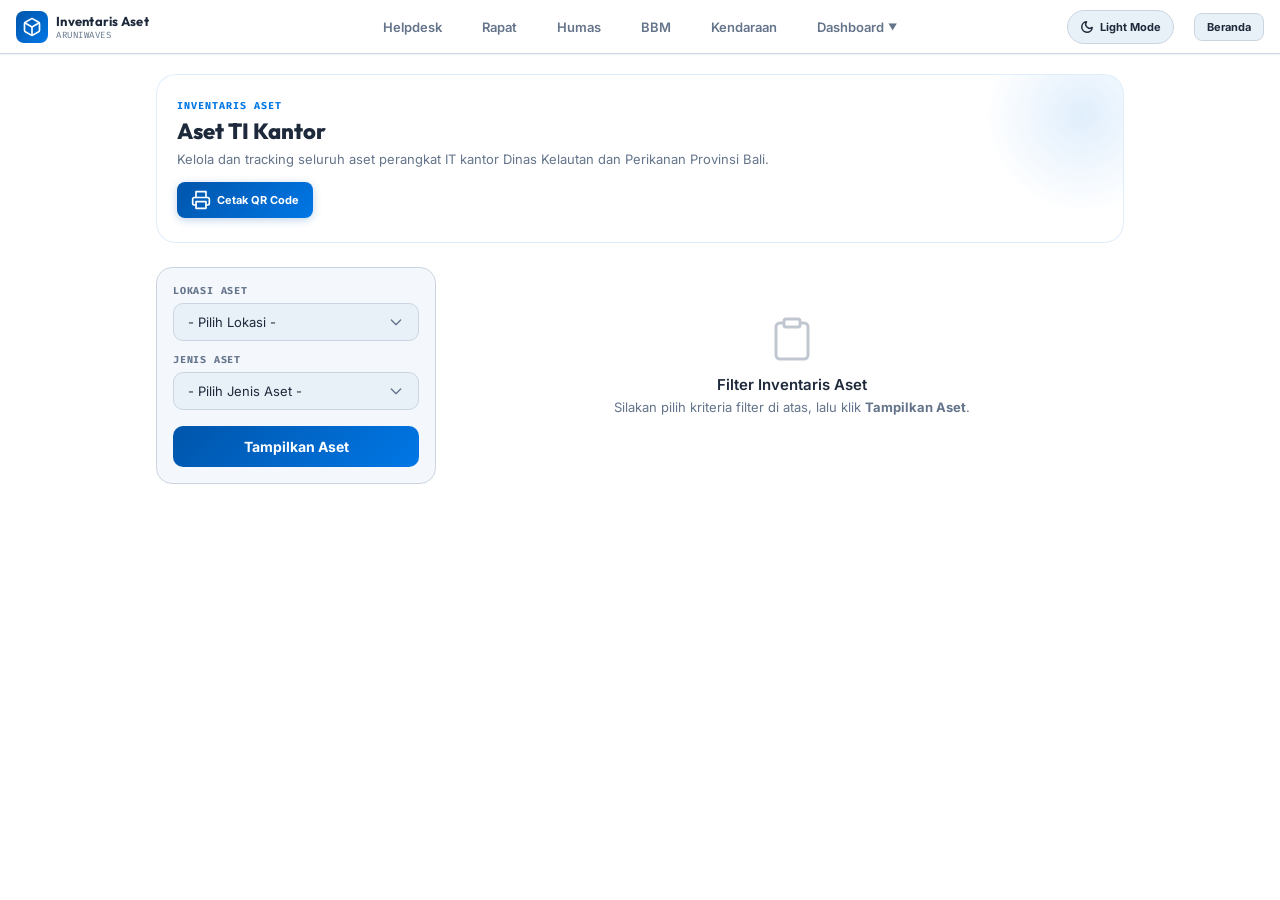
==== commit e01c1236: "Fix: Unify bottom navigation and laci drawer across all 10 pages, resolve BBM/Kendaraan stray HTML d" ====
--- a/aset/index.html
+++ b/aset/index.html
@@ -1,6 +1,13 @@
 <!DOCTYPE html>
 <html lang="id">
-<head>
+<head>
+<script>
+  if (localStorage.getItem('theme') === 'dark' || (!('theme' in localStorage) && window.matchMedia('(prefers-color-scheme: dark)').matches)) {
+    document.documentElement.classList.add('dark');
+  } else {
+    document.documentElement.classList.remove('dark');
+  }
+</script>
 <meta charset="UTF-8"/>
 <meta name="viewport" content="width=device-width, initial-scale=1.0"/>
 <meta name="theme-color" content="#061120"/>
@@ -12,7 +19,6 @@
 <style>
 /* ── aset/index.html — Module-specific styles only ── */
 
-main { max-width: 480px; margin: 0 auto; padding: 16px 16px 100px; }
 
 /* ── PAGE TITLE ── */
 .page-title {
@@ -359,22 +365,31 @@
       <div class="nav-logo-sub">ARUNIWAVES</div>
     </div>
   </a>
-    <div class="desktop-nav">
-    <a href="../helpdesk/index.html" class="desktop-nav-item">Helpdesk</a>
-    <a href="../rapat/index.html" class="desktop-nav-item">Rapat</a>
-    <a href="../humas/index.html" class="desktop-nav-item">Humas</a>
-    <a href="../bbm/index.html" class="desktop-nav-item">BBM</a>
-    <div class="desktop-dropdown">
-      <button class="desktop-dropdown-btn">Dashboard <span style="font-size:9px;">▼</span></button>
-      <div class="desktop-dropdown-content">
-        <a href="../dashboard/dashboard_ews/index.html">Dashboard EWS</a>
-        <a href="../dashboard/dashboard_ekspor/index.html">Dashboard Ekspor</a>
-        <a href="../dashboard/dashboard_kendaraan/index.html">Dashboard Kendaraan</a>
-      </div>
+        <div class="desktop-nav">
+    <a href="../helpdesk/index.html" class="desktop-nav-item">Helpdesk</a>
+    <a href="../rapat/index.html" class="desktop-nav-item">Rapat</a>
+    <a href="../humas/index.html" class="desktop-nav-item">Humas</a>
+    <a href="../bbm/index.html" class="desktop-nav-item">BBM</a>
+    <a href="../kendaraan/index.html" class="desktop-nav-item">Kendaraan</a>
+    <div class="desktop-dropdown">
+      <button class="desktop-dropdown-btn">Dashboard <span style="font-size:9px;">▼</span></button>
+      <div class="desktop-dropdown-content">
+        <a href="../dashboard/dashboard_ews/index.html">Dashboard EWS</a>
+        <a href="../dashboard/dashboard_ekspor/index.html">Dashboard Perikanan</a>
+        <a href="../dashboard/dashboard_kendaraan/index.html">Dashboard Kendaraan</a>
+      </div>
+    </div>
+  </div>
     </div>
   </div>
   
   <div class="nav-spacer"></div>
+  
+  <button id="theme-toggle" class="theme-toggle-btn" aria-label="Toggle Dark Mode">
+    <svg class="theme-icon-dark" width="16" height="16" viewBox="0 0 24 24" fill="none" stroke="currentColor" stroke-width="2.5" stroke-linecap="round" stroke-linejoin="round"><path d="M21 12.79A9 9 0 1 1 11.21 3 7 7 0 0 0 21 12.79z"/></svg>
+    <svg class="theme-icon-light" style="display: none;" width="16" height="16" viewBox="0 0 24 24" fill="none" stroke="currentColor" stroke-width="2.5" stroke-linecap="round" stroke-linejoin="round"><circle cx="12" cy="12" r="5"/><line x1="12" y1="1" x2="12" y2="3"/><line x1="12" y1="21" x2="12" y2="23"/><line x1="4.22" y1="4.22" x2="5.64" y2="5.64"/><line x1="18.36" y1="18.36" x2="19.78" y2="19.78"/><line x1="1" y1="12" x2="3" y2="12"/><line x1="21" y1="12" x2="23" y2="12"/><line x1="4.22" y1="19.78" x2="5.64" y2="18.36"/><line x1="18.36" y1="4.22" x2="19.78" y2="5.64"/></svg>
+    <span class="theme-label"></span>
+  </button>
   <a href="../index.html" class="btn-back-header">Beranda</a>
 </nav>
 
@@ -464,54 +479,70 @@
 </main>
 
 <!-- BOTTOM NAV -->
-<nav class="bottom-nav">
-  <a class="nav-item active" href="../aset/index.html">
-    <span class="nav-icon"><svg class="svg-icon" width="20" height="20" viewBox="0 0 24 24" fill="none" stroke="currentColor" stroke-width="2" stroke-linecap="round" stroke-linejoin="round"><path d="M21 8a2 2 0 0 0-1-1.73l-7-4a2 2 0 0 0-2 0l-7 4A2 2 0 0 0 3 8v8a2 2 0 0 0 1 1.73l7 4a2 2 0 0 0 2 0l7-4A2 2 0 0 0 21 16Z"/><path d="m3.3 7 8.7 5 8.7-5"/><path d="M12 22V12"/></svg></span>
-    <span class="nav-label">Aset</span>
-  </a>
-  <a class="nav-item" href="../helpdesk/index.html">
-    <span class="nav-icon"><svg class="svg-icon" width="20" height="20" viewBox="0 0 24 24" fill="none" stroke="currentColor" stroke-width="2" stroke-linecap="round" stroke-linejoin="round"><path d="M14.7 6.3a1 1 0 0 0 0 1.4l1.6 1.6a1 1 0 0 0 1.4 0l3.77-3.77a6 6 0 0 1-7.94 7.94l-6.91 6.91a2.12 2.12 0 0 1-3-3l6.91-6.91a6 6 0 0 1 7.94-7.94l-3.76 3.76z"/></svg></span>
-    <span class="nav-label">Helpdesk</span>
-  </a>
-  <a class="nav-item" href="../rapat/index.html">
-    <span class="nav-icon"><svg class="svg-icon" width="20" height="20" viewBox="0 0 24 24" fill="none" stroke="currentColor" stroke-width="2" stroke-linecap="round" stroke-linejoin="round"><path d="M17 21v-2a4 4 0 0 0-4-4H5a4 4 0 0 0-4 4v2"/><circle cx="9" cy="7" r="4"/></svg></span>
-    <span class="nav-label">Rapat</span>
-  </a>
-  <a class="nav-item" href="../humas/index.html">
-    <span class="nav-icon"><svg class="svg-icon" width="20" height="20" viewBox="0 0 24 24" fill="none" stroke="currentColor" stroke-width="2" stroke-linecap="round" stroke-linejoin="round"><path d="M18 8a3 3 0 0 0-3-3H5a3 3 0 0 0-3 3v8a3 3 0 0 0 3 3h10a3 3 0 0 0 3-3V8Z"/><path d="M22 12a3 3 0 0 0-3-3v6a3 3 0 0 0 3-3Z"/><path d="M6 9h4"/></svg></span>
-    <span class="nav-label">Humas</span>
-  </a>
-  <a class="nav-item" href="../bbm/index.html">
-    <span class="nav-icon"><svg class="svg-icon" width="20" height="20" viewBox="0 0 24 24" fill="none" stroke="currentColor" stroke-width="2.5" stroke-linecap="round" stroke-linejoin="round"><path d="M3 22V2h10v20H3z"/><path d="M17 9h4v8h-4z"/><circle cx="8" cy="7" r="2"/><path d="M13 5h4v4h-4z"/></svg></span>
-    <span class="nav-label">BBM</span>
-  </a>
-  <div class="nav-item" onclick="toggleMore()" style="cursor: pointer;">
-    <span class="nav-icon"><svg class="svg-icon" width="20" height="20" viewBox="0 0 24 24" fill="none" stroke="currentColor" stroke-width="2" stroke-linecap="round" stroke-linejoin="round"><rect x="3" y="3" width="7" height="9"/><rect x="14" y="3" width="7" height="5"/><rect x="14" y="12" width="7" height="9"/><rect x="3" y="16" width="7" height="5"/></svg></span>
-    <span class="nav-label">Lainnya</span>
-  </div>
+<nav class="bottom-nav">
+  <a class="nav-item" href="../index.html">
+    <span class="nav-icon"><svg class="svg-icon" width="20" height="20" viewBox="0 0 24 24" fill="none" stroke="currentColor" stroke-width="2" stroke-linecap="round" stroke-linejoin="round"><path d="m3 9 9-7 9 7v11a2 2 0 0 1-2 2H5a2 2 0 0 1-2-2z"/><polyline points="9 22 9 12 15 12 15 22"/></svg></span>
+    <span class="nav-label">Beranda</span>
+  </a>
+  <a class="nav-item${activeItem === 'helpdesk' ? ' active' : ''}" href="../helpdesk/index.html">
+    <span class="nav-icon"><svg class="svg-icon" width="20" height="20" viewBox="0 0 24 24" fill="none" stroke="currentColor" stroke-width="2" stroke-linecap="round" stroke-linejoin="round"><path d="M14.7 6.3a1 1 0 0 0 0 1.4l1.6 1.6a1 1 0 0 0 1.4 0l3.77-3.77a6 6 0 0 1-7.94 7.94l-6.91 6.91a2.12 2.12 0 0 1-3-3l6.91-6.91a6 6 0 0 1 7.94-7.94l-3.76 3.76z"/></svg></span>
+    <span class="nav-label">Helpdesk</span>
+  </a>
+  <a class="nav-item${activeItem === 'rapat' ? ' active' : ''}" href="../rapat/index.html">
+    <span class="nav-icon"><svg class="svg-icon" width="20" height="20" viewBox="0 0 24 24" fill="none" stroke="currentColor" stroke-width="2" stroke-linecap="round" stroke-linejoin="round"><path d="M17 21v-2a4 4 0 0 0-4-4H5a4 4 0 0 0-4 4v2"/><circle cx="9" cy="7" r="4"/></svg></span>
+    <span class="nav-label">Rapat</span>
+  </a>
+  <div class="nav-item${['aset', 'qr', 'bbm', 'humas', 'kendaraan'].includes(activeItem) ? ' active' : ''}" onclick="toggleMore()" style="cursor: pointer;">
+    <span class="nav-icon"><svg class="svg-icon" width="20" height="20" viewBox="0 0 24 24" fill="none" stroke="currentColor" stroke-width="2" stroke-linecap="round" stroke-linejoin="round"><rect x="3" y="3" width="7" height="9"/><rect x="14" y="3" width="7" height="5"/><rect x="14" y="12" width="7" height="9"/><rect x="3" y="16" width="7" height="5"/></svg></span>
+    <span class="nav-label">Lainnya</span>
+  </div>
 </nav>
 <!-- Bottom Navigation Drawer for Dashboards -->
-<div class="more-drawer" id="more-drawer">
-  <div class="more-grid">
-    <a class="more-item" href="../dashboard/dashboard_ews/index.html" id="drawer-item-ews">
-      <span class="more-item-icon">
-        <svg class="svg-icon" width="22" height="22" viewBox="0 0 24 24" fill="none" stroke="currentColor" stroke-width="2" stroke-linecap="round" stroke-linejoin="round"><polyline points="22 12 18 12 15 21 9 3 6 12 2 12"/></svg>
-      </span>
-      <span class="more-item-label">Dashboard EWS</span>
-    </a>
-    <a class="more-item" href="../dashboard/dashboard_ekspor/index.html" id="drawer-item-ekspor">
-      <span class="more-item-icon">
-        <svg class="svg-icon" width="22" height="22" viewBox="0 0 24 24" fill="none" stroke="currentColor" stroke-width="2.5" stroke-linecap="round" stroke-linejoin="round"><circle cx="12" cy="12" r="10"/><path d="M2 12h20"/><path d="M12 2a15.3 15.3 0 0 1 4 10 15.3 15.3 0 0 1-4 10 15.3 15.3 0 0 1-4-10 15.3 15.3 0 0 1 4-10z"/></svg>
-      </span>
-      <span class="more-item-label">Dashboard Ekspor</span>
-    </a>
-    <a class="more-item" href="../dashboard/dashboard_kendaraan/index.html" id="drawer-item-bbm">
-      <span class="more-item-icon">
-        <svg class="svg-icon" width="22" height="22" viewBox="0 0 24 24" fill="none" stroke="currentColor" stroke-width="2" stroke-linecap="round" stroke-linejoin="round"><line x1="18" y1="20" x2="18" y2="10"/><line x1="12" y1="20" x2="12" y2="4"/><line x1="6" y1="20" x2="6" y2="14"/></svg>
-      </span>
-      <span class="more-item-label">Dashboard Kendaraan</span>
-    </a>
-  </div>
+<div class="more-drawer" id="more-drawer">
+  <div class="more-grid">
+    <a class="more-item${activeItem === 'aset' || activeItem === 'qr' ? ' active' : ''}" href="../aset/index.html">
+      <span class="more-item-icon">
+        <svg class="svg-icon" width="22" height="22" viewBox="0 0 24 24" fill="none" stroke="currentColor" stroke-width="2" stroke-linecap="round" stroke-linejoin="round"><path d="M21 8a2 2 0 0 0-1-1.73l-7-4a2 2 0 0 0-2 0l-7 4A2 2 0 0 0 3 8v8a2 2 0 0 0 1 1.73l7 4a2 2 0 0 0 2 0l7-4A2 2 0 0 0 21 16Z"/><path d="m3.3 7 8.7 5 8.7-5"/><path d="M12 22V12"/></svg>
+      </span>
+      <span class="more-item-label">Aset</span>
+    </a>
+    <a class="more-item${activeItem === 'humas' ? ' active' : ''}" href="../humas/index.html">
+      <span class="more-item-icon">
+        <svg class="svg-icon" width="22" height="22" viewBox="0 0 24 24" fill="none" stroke="currentColor" stroke-width="2" stroke-linecap="round" stroke-linejoin="round"><path d="M18 8a3 3 0 0 0-3-3H5a3 3 0 0 0-3 3v8a3 3 0 0 0 3 3h10a3 3 0 0 0 3-3V8Z"/><path d="M22 12a3 3 0 0 0-3-3v6a3 3 0 0 0 3-3Z"/><path d="M6 9h4"/></svg>
+      </span>
+      <span class="more-item-label">Humas</span>
+    </a>
+    <a class="more-item${activeItem === 'bbm' ? ' active' : ''}" href="../bbm/index.html">
+      <span class="more-item-icon">
+        <svg class="svg-icon" width="22" height="22" viewBox="0 0 24 24" fill="none" stroke="currentColor" stroke-width="2.5" stroke-linecap="round" stroke-linejoin="round"><path d="M3 22V2h10v20H3z"/><path d="M17 9h4v8h-4z"/><circle cx="8" cy="7" r="2"/><path d="M13 5h4v4h-4z"/></svg>
+      </span>
+      <span class="more-item-label">Form BBM</span>
+    </a>
+    <a class="more-item${activeItem === 'kendaraan' ? ' active' : ''}" href="../kendaraan/index.html">
+      <span class="more-item-icon">
+        <svg class="svg-icon" width="22" height="22" viewBox="0 0 24 24" fill="none" stroke="currentColor" stroke-width="2.5" stroke-linecap="round" stroke-linejoin="round"><path d="M19 17h2c.6 0 1-.4 1-1v-3c0-.9-.7-1.7-1.5-1.9C18.7 10.6 16 10 16 10s-1.3-1.4-2.2-2.3c-.5-.4-1.1-.7-1.8-.7H5c-.6 0-1 .4-1 1v10c0 .6.4 1 1 1h2"/><circle cx="7" cy="17" r="2"/><circle cx="15" cy="17" r="2"/></svg>
+      </span>
+      <span class="more-item-label">Pinjam Kendaraan</span>
+    </a>
+    <a class="more-item" href="../dashboard/dashboard_ews/index.html">
+      <span class="more-item-icon">
+        <svg class="svg-icon" width="22" height="22" viewBox="0 0 24 24" fill="none" stroke="currentColor" stroke-width="2" stroke-linecap="round" stroke-linejoin="round"><polyline points="22 12 18 12 15 21 9 3 6 12 2 12"/></svg>
+      </span>
+      <span class="more-item-label">Dashboard EWS</span>
+    </a>
+    <a class="more-item" href="../dashboard/dashboard_ekspor/index.html">
+      <span class="more-item-icon">
+        <svg class="svg-icon" width="22" height="22" viewBox="0 0 24 24" fill="none" stroke="currentColor" stroke-width="2" stroke-linecap="round" stroke-linejoin="round"><circle cx="12" cy="12" r="10"/><path d="M2 12h20"/><path d="M12 2a15.3 15.3 0 0 1 4 10 15.3 15.3 0 0 1-4 10 15.3 15.3 0 0 1-4-10 15.3 15.3 0 0 1 4-10z"/></svg>
+      </span>
+      <span class="more-item-label">Dashboard Perikanan</span>
+    </a>
+    <a class="more-item" href="../dashboard/dashboard_kendaraan/index.html">
+      <span class="more-item-icon">
+        <svg class="svg-icon" width="22" height="22" viewBox="0 0 24 24" fill="none" stroke="currentColor" stroke-width="2" stroke-linecap="round" stroke-linejoin="round"><line x1="18" y1="20" x2="18" y2="10"/><line x1="12" y1="20" x2="12" y2="4"/><line x1="6" y1="20" x2="6" y2="14"/></svg>
+      </span>
+      <span class="more-item-label">Dashboard Kendaraan</span>
+    </a>
+  </div>
 </div>
 <!-- DETAIL MODAL -->
 <div id="detail-modal" class="modal-overlay" onclick="handleDetailOverlayClick(event)">
@@ -1621,5 +1652,16 @@
   }
 });
 </script>
+
+<script>
+  // Bind Theme Toggle click event
+  const toggleBtn = document.getElementById('theme-toggle');
+  if (toggleBtn) {
+    toggleBtn.addEventListener('click', () => {
+      const isDark = document.documentElement.classList.toggle('dark');
+      localStorage.setItem('theme', isDark ? 'dark' : 'light');
+    });
+  }
+</script>
 </body>
 </html>
--- a/shared.css
+++ b/shared.css
@@ -45,10 +45,36 @@
   /* Gradients */
   --brand-grad: linear-gradient(135deg, var(--sea), var(--wave));
 
+  /* Theme elements */
+  --header-bg: rgba(255, 255, 255, 0.95);
+
   /* Typography */
   --sans:       'Inter', sans-serif;
   --title-sans: 'Outfit', sans-serif;
   --mono:       'Fira Code', monospace;
+}
+
+/* ── DARK THEME ── */
+html.dark {
+  color-scheme: dark;
+  /* Backgrounds */
+  --ink:      #0F172A; /* Slate 900 */
+  --ink2:     #1E293B; /* Slate 800 */
+  --ink3:     #334155; /* Slate 700 */
+  --light:    #020617; /* Slate 950 */
+  --card:     #1E293B; /* Slate 800 */
+  --sand:     #1E3A8A; /* Dark blue sand */
+
+  /* Text */
+  --text:     #F8FAFC; /* Slate 50 */
+  --muted:    #94A3B8; /* Slate 400 */
+
+  /* Borders */
+  --border:   #334155; /* Slate 700 */
+  --border2:  #475569; /* Slate 600 */
+
+  /* Theme elements */
+  --header-bg: rgba(15, 23, 42, 0.95);
 }
 
 /* ── RESET & BASE ── */
@@ -67,6 +93,11 @@
   min-height: 100vh;
   -webkit-font-smoothing: antialiased;
   overflow-x: hidden;
+}
+main {
+  max-width: 560px;
+  margin: 0 auto;
+  padding: 20px 16px 100px;
 }
 
 /* ── CUSTOM SCROLLBAR ── */
@@ -148,7 +179,7 @@
   position: sticky;
   top: 0;
   z-index: 200;
-  background: rgba(255, 255, 255, .95);
+  background: var(--header-bg);
   backdrop-filter: blur(16px);
   -webkit-backdrop-filter: blur(16px);
   border-bottom: 1px solid var(--border);
@@ -195,7 +226,7 @@
   position: sticky;
   top: 0;
   z-index: 200;
-  background: rgba(255, 255, 255, .95);
+  background: var(--header-bg);
   backdrop-filter: blur(12px);
   -webkit-backdrop-filter: blur(12px);
   border-bottom: 1px solid var(--border);
@@ -374,7 +405,7 @@
 .form-control:focus {
   outline: none;
   border-color: var(--wave);
-  background: #fff;
+  background: var(--ink);
   box-shadow: 0 0 0 3px rgba(0, 119, 230, 0.10);
 }
 .form-control::placeholder {
@@ -410,7 +441,7 @@
   margin-bottom: 6px;
   font-family: var(--mono);
 }
-.field input, .field select, .field textarea {
+.field input:not([type="radio"]):not([type="checkbox"]), .field select, .field textarea {
   width: 100%;
   padding: 11px 14px;
   background: var(--ink2);
@@ -422,7 +453,7 @@
   transition: border-color .2s;
   -webkit-appearance: none;
 }
-.field input:focus, .field select:focus, .field textarea:focus {
+.field input:not([type="radio"]):not([type="checkbox"]):focus, .field select:focus, .field textarea:focus {
   outline: none;
   border-color: var(--wave);
   box-shadow: 0 0 0 3px rgba(0, 119, 230, 0.08);
@@ -432,7 +463,7 @@
   min-height: 90px;
   line-height: 1.5;
 }
-.field input::placeholder, .field textarea::placeholder {
+.field input:not([type="radio"]):not([type="checkbox"])::placeholder, .field textarea::placeholder {
   color: var(--muted);
 }
 .req { color: var(--red); margin-left: 2px; }
@@ -817,7 +848,7 @@
   left: 0;
   right: 0;
   z-index: 100;
-  background: rgba(255, 255, 255, .95);
+  background: var(--header-bg);
   backdrop-filter: blur(16px);
   -webkit-backdrop-filter: blur(16px);
   border-top: 1px solid var(--border);
@@ -1011,7 +1042,7 @@
   }
   .desktop-nav-item { font-size: 11px !important; padding: 4px 8px !important; }
 
-  main { padding-bottom: 40px; }
+  main { max-width: 1000px; padding-bottom: 40px; }
 
   .upload-grid { grid-template-columns: 1fr 1fr; }
 }
@@ -1020,3 +1051,145 @@
   .desktop-nav { gap: 16px !important; }
   .desktop-nav-item { font-size: 13px !important; padding: 6px 12px !important; }
 }
+
+.theme-toggle-btn {
+  background: var(--ink3);
+  border: 1px solid var(--border);
+  color: var(--text);
+  padding: 6px 12px;
+  border-radius: 20px;
+  cursor: pointer;
+  display: inline-flex;
+  align-items: center;
+  justify-content: center;
+  gap: 6px;
+  transition: all 0.2s ease;
+  height: 34px;
+  flex-shrink: 0;
+  margin-right: 8px;
+  outline: none;
+  user-select: none;
+}
+.theme-toggle-btn:hover {
+  background: var(--ink2);
+  border-color: var(--border2);
+}
+.theme-toggle-btn * {
+  pointer-events: none;
+}
+.theme-toggle-btn svg {
+  stroke: var(--text);
+  width: 14px;
+  height: 14px;
+}
+.theme-label {
+  font-family: var(--sans);
+  font-size: 11px;
+  font-weight: 700;
+  color: var(--text);
+}
+.theme-toggle-btn .theme-label::after {
+  content: "Light Mode";
+}
+html.dark .theme-toggle-btn .theme-label::after {
+  content: "Dark Mode";
+}
+.theme-icon-light { display: none !important; }
+html.dark .theme-icon-dark { display: none !important; }
+html.dark .theme-icon-light { display: block !important; }
+
+/* ── GLOBAL DARK MODE HERO & WAVES OVERRIDES ── */
+html.dark .bbm-hero,
+html.dark .module-hero,
+html.dark .ews-hero,
+html.dark .hero {
+  background: rgba(30, 41, 59, 0.45) !important;
+  border-color: rgba(51, 65, 85, 0.4) !important;
+}
+html.dark .parallax-waves use {
+  fill: rgba(30, 41, 59, 0.2) !important;
+}
+html.dark .parallax-waves use:nth-child(4) {
+  fill: rgba(15, 23, 42, 0.4) !important;
+}
+html.dark .toast.success { background: #064e3b !important; color: #34d399 !important; border-color: rgba(52, 211, 153, 0.2) !important; }
+html.dark .toast.error   { background: #7f1d1d !important; color: #f87171 !important; border-color: rgba(248, 113, 113, 0.2) !important; }
+html.dark .toast.info    { background: #1e3a8a !important; color: #60a5fa !important; border-color: rgba(96, 165, 250, 0.2) !important; }
+html.dark .toast.warning { background: #78350f !important; color: #fbbf24 !important; border-color: rgba(251, 191, 36, 0.2) !important; }
+
+/* ── GLOBAL DARK MODE CARD OVERRIDES ── */
+html.dark .form-card,
+html.dark .bbm-status-card,
+html.dark .status-card,
+html.dark .info-card {
+  background: var(--card) !important;
+  border-color: var(--border) !important;
+  color: var(--text) !important;
+}
+
+/* ── AUTOFILL & PICKER INDICATOR OVERRIDES ── */
+html.dark input::-webkit-calendar-picker-indicator {
+  filter: invert(1) !important;
+}
+html.dark input:-webkit-autofill,
+html.dark input:-webkit-autofill:hover, 
+html.dark input:-webkit-autofill:focus,
+html.dark textarea:-webkit-autofill,
+html.dark textarea:-webkit-autofill:hover,
+html.dark textarea:-webkit-autofill:focus,
+html.dark select:-webkit-autofill,
+html.dark select:-webkit-autofill:hover,
+html.dark select:-webkit-autofill:focus {
+  -webkit-text-fill-color: var(--text) !important;
+  -webkit-box-shadow: 0 0 0px 1000px var(--ink2) inset !important;
+  transition: background-color 5000s ease-in-out 0s;
+}
+
+/* ── GLOBAL DESKTOP DROPDOWN OVERRIDES ── */
+html.dark .desktop-dropdown-content {
+  background-color: var(--card) !important;
+  border-color: var(--border) !important;
+}
+
+/* ── CUSTOM DATE/TIME PICKER ICONS ── */
+input[type="date"],
+input[type="time"] {
+  position: relative;
+  background-repeat: no-repeat !important;
+  background-position: right 14px center !important;
+  background-size: 16px !important;
+  padding-right: 40px !important;
+}
+
+input[type="date"] {
+  background-image: url("data:image/svg+xml,%3Csvg xmlns='http://www.w3.org/2000/svg' fill='none' viewBox='0 0 24 24' stroke='%2364748b' stroke-width='2.5'%3E%3Crect x='3' y='4' width='18' height='18' rx='2' ry='2'/%3E%3Cline x1='16' y1='2' x2='16' y2='6'/%3E%3Cline x1='8' y1='2' x2='8' y2='6'/%3E%3Cline x1='3' y1='10' x2='21' y2='10'/%3E%3C/svg%3E") !important;
+}
+
+input[type="time"] {
+  background-image: url("data:image/svg+xml,%3Csvg xmlns='http://www.w3.org/2000/svg' fill='none' viewBox='0 0 24 24' stroke='%2364748b' stroke-width='2.5'%3E%3Ccircle cx='12' cy='12' r='10'/%3E%3Cpolyline points='12 6 12 12 16 14'/%3E%3C/svg%3E") !important;
+}
+
+html.dark input[type="date"] {
+  background-image: url("data:image/svg+xml,%3Csvg xmlns='http://www.w3.org/2000/svg' fill='none' viewBox='0 0 24 24' stroke='%23f8fafc' stroke-width='2.5'%3E%3Crect x='3' y='4' width='18' height='18' rx='2' ry='2'/%3E%3Cline x1='16' y1='2' x2='16' y2='6'/%3E%3Cline x1='8' y1='2' x2='8' y2='6'/%3E%3Cline x1='3' y1='10' x2='21' y2='10'/%3E%3C/svg%3E") !important;
+}
+
+html.dark input[type="time"] {
+  background-image: url("data:image/svg+xml,%3Csvg xmlns='http://www.w3.org/2000/svg' fill='none' viewBox='0 0 24 24' stroke='%23f8fafc' stroke-width='2.5'%3E%3Ccircle cx='12' cy='12' r='10'/%3E%3Cpolyline points='12 6 12 12 16 14'/%3E%3C/svg%3E") !important;
+}
+
+/* Hide native indicator icon visually but keep it clickable */
+input::-webkit-calendar-picker-indicator {
+  opacity: 0 !important;
+  cursor: pointer !important;
+}
+
+/* ── GLOBAL DESKTOP DROPDOWN HOVER BRIDGE ── */
+.desktop-dropdown-content::before {
+  content: "";
+  position: absolute;
+  top: -12px;
+  left: 0;
+  right: 0;
+  height: 12px;
+  background: transparent;
+}
